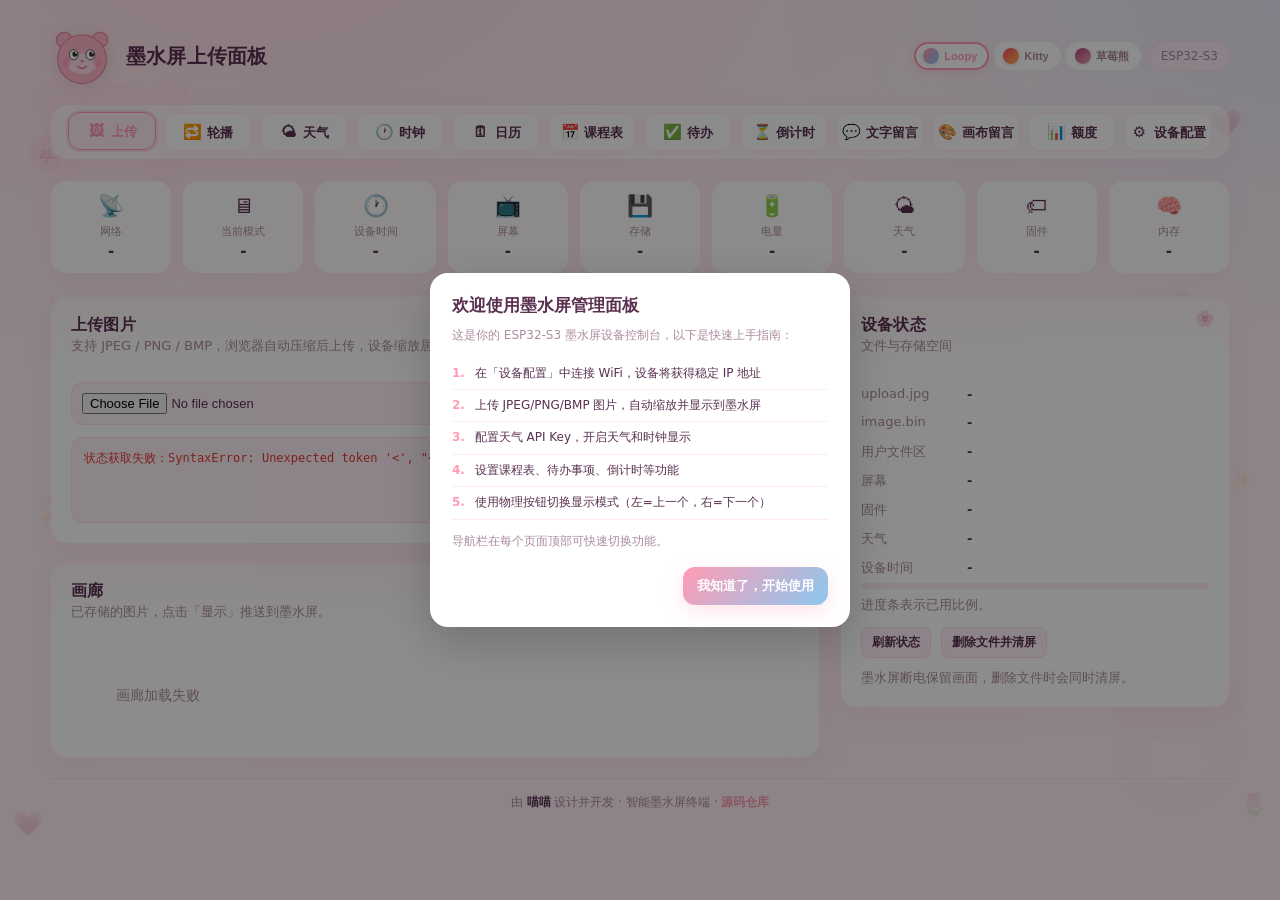
==== web/index.html @ 8f6291b3 "feat: add E6 dither mode switch" ====
<!doctype html>
<html>
<head>
<meta charset="utf-8">
<meta name="viewport" content="width=device-width, initial-scale=1">
<title>墨水屏上传</title>
<script>(function(){document.documentElement.setAttribute('data-theme',localStorage.getItem('epd_theme')||'loopy')})()</script>
<style>
/* ── Theme: Loopy (粉蓝梦幻) ── */
[data-theme="loopy"]{
  --bg:#FFF0F5;--g1:rgba(255,182,203,.32);--g2:rgba(173,216,250,.28);
  --cd:#fff;--cb:rgba(255,155,179,.22);--ch:rgba(255,155,179,.10);--cs:0 6px 28px rgba(255,155,179,.13);
  --sf:rgba(255,236,245,.75);--sb:rgba(255,155,179,.20);
  --tx:#5A3050;--t2:rgba(120,70,100,.62);
  --ac:#FF9BB3;--a2:#8CC8F0;--ag:rgba(255,155,179,.28);
  --bt:#fff;--ok:#2E9E52;--er:#E53935;--wn:#E68A00;
  --hv:rgba(255,155,179,.10);--tg:rgba(255,155,179,.22);
  --deco:"🌸"
}
/* ── Theme: Hello Kitty (经典红粉) ── */
[data-theme="kitty"]{
  --bg:#FFF8F8;--g1:rgba(255,77,109,.18);--g2:rgba(255,215,0,.14);
  --cd:#fff;--cb:rgba(255,77,109,.17);--ch:rgba(255,77,109,.07);--cs:0 6px 28px rgba(255,77,109,.10);
  --sf:rgba(255,245,247,.8);--sb:rgba(255,77,109,.14);
  --tx:#4A1525;--t2:rgba(130,50,70,.58);
  --ac:#FF4D6D;--a2:#FFB347;--ag:rgba(255,77,109,.24);
  --bt:#fff;--ok:#2E9E52;--er:#D32F2F;--wn:#E68A00;
  --hv:rgba(255,77,109,.07);--tg:rgba(255,77,109,.15);
  --deco:"🎀"
}
/* ── Theme: 草莓熊 (浆果玫瑰) ── */
[data-theme="lotso"]{
  --bg:#FBF0F3;--g1:rgba(183,70,120,.20);--g2:rgba(232,160,184,.18);
  --cd:#fff;--cb:rgba(183,70,120,.17);--ch:rgba(183,70,120,.07);--cs:0 6px 28px rgba(183,70,120,.10);
  --sf:rgba(251,238,244,.8);--sb:rgba(183,70,120,.14);
  --tx:#4A1428;--t2:rgba(120,40,70,.58);
  --ac:#B74678;--a2:#E8A0B8;--ag:rgba(183,70,120,.24);
  --bt:#fff;--ok:#2E9E52;--er:#C62828;--wn:#E68A00;
  --hv:rgba(183,70,120,.07);--tg:rgba(183,70,120,.15);
  --deco:"🍓"
}
/* ── Base ── */
*{box-sizing:border-box;transition:background-color .35s,border-color .35s,color .3s,box-shadow .35s}
body{margin:0;font-family:'Segoe UI',system-ui,-apple-system,Roboto,Arial,sans-serif;
  background:radial-gradient(1200px 800px at 20% -10%,var(--g1),transparent 60%),
  radial-gradient(900px 600px at 100% 0%,var(--g2),transparent 55%),var(--bg);
  color:var(--tx);min-height:100vh}
.wrap{max-width:1380px;margin:0 auto;padding:24px 18px}
.hdr{display:flex;gap:12px;align-items:center;justify-content:space-between;margin-bottom:16px;flex-wrap:wrap}
.title{font-weight:800;letter-spacing:.2px;font-size:20px}
.pill{font-size:12px;color:var(--t2);padding:7px 11px;border:1px solid var(--cb);border-radius:999px;background:var(--sf);white-space:nowrap}
.grid{display:grid;grid-template-columns:minmax(0,1fr) minmax(320px,390px);gap:20px;align-items:start}
/* ── Cards ── */
.card{position:relative;background:var(--cd);border:1px solid var(--cb);border-radius:18px;overflow:hidden;box-shadow:var(--cs)}
.card .hd{position:relative;padding:18px 20px 8px;background:linear-gradient(180deg,var(--ch),transparent)}
.card .hd::after{content:var(--deco);position:absolute;top:12px;right:14px;font-size:16px;opacity:.55;pointer-events:none}
.card .bd{padding:18px 20px 20px}
.sub{color:var(--t2);font-size:13px;line-height:1.5}
.row{display:flex;gap:10px;align-items:center;flex-wrap:wrap}
input[type=file]{padding:10px;background:var(--sf);border:1px solid var(--sb);color:var(--tx);border-radius:12px;max-width:220px;font-size:13px}
/* ── Buttons ── */
.btn{cursor:pointer;border:0;border-radius:12px;padding:10px 14px;font-weight:700;font-size:13px;color:var(--bt);
  background:linear-gradient(135deg,var(--ac),var(--a2));box-shadow:0 6px 20px var(--ag);transition:filter .2s,transform .15s}
.btn:hover{filter:brightness(1.06);transform:translateY(-1px)}
.btn.ghost{background:var(--sf);color:var(--tx);border:1px solid var(--cb);box-shadow:none}
.btn.ghost:hover{background:var(--hv);border-color:var(--ac)}
.btn.sm{padding:6px 10px;font-size:12px;border-radius:8px}
.btn:disabled{opacity:.55;cursor:not-allowed;transform:none;filter:none}
/* ── Data ── */
.kv{display:grid;grid-template-columns:130px 1fr;gap:8px 12px;font-size:13px}
.k{color:var(--t2)}.v{font-weight:700}
.log{margin-top:12px;font-family:ui-monospace,SFMono-Regular,Consolas,monospace;font-size:12px;
  background:var(--sf);border:1px solid var(--sb);border-radius:12px;padding:12px;min-height:86px;white-space:pre-wrap}
.ok{color:var(--ok)}.bad{color:var(--er)}
.bar-wrap{height:6px;background:var(--sb);border-radius:3px;margin-top:6px;overflow:hidden}
.bar-fill{height:100%;border-radius:3px;transition:width .4s}
/* ── Gallery ── */
.gallery{display:grid;grid-template-columns:repeat(auto-fill,minmax(150px,1fr));gap:12px;margin-top:8px}
.gcard{background:var(--sf);border:1px solid var(--sb);border-radius:14px;overflow:hidden;transition:transform .15s,border-color .2s}
.gcard:hover{border-color:var(--ac);transform:translateY(-2px)}
.gthumb{position:relative;aspect-ratio:4/3;background:rgba(0,0,0,.04);overflow:hidden}
.gcard img{width:100%;aspect-ratio:4/3;object-fit:cover;display:block;background:rgba(0,0,0,.04)}
.gthumb img{height:100%;aspect-ratio:auto}
.gthumb .ph{position:absolute;inset:0;display:flex;align-items:center;justify-content:center;text-align:center;padding:10px;color:var(--t2);font-size:12px;line-height:1.45;background:rgba(255,255,255,.36)}
.gthumb.loaded .ph{display:none}
.gthumb.fail .ph{color:var(--er);background:rgba(229,57,53,.06)}
.gcard .ginfo{padding:8px 10px 4px;display:flex;justify-content:space-between;align-items:center}
.gcard .gname{font-size:11px;color:var(--t2);overflow:hidden;text-overflow:ellipsis;white-space:nowrap;max-width:80px}
.gcard .gsz{font-size:11px;font-weight:700;color:var(--tx)}
.gcard .gactions{padding:4px 10px 10px;display:flex;gap:6px}
.empty{text-align:center;padding:32px;color:var(--t2);font-size:14px}
.fullcard{margin-top:0}
.stack-col{display:flex;flex-direction:column;gap:18px;min-width:0}
.status-card{position:sticky;top:18px}
.upload-card{overflow:visible}
/* ── Nav Bar ── */
.nav{display:flex;gap:8px;margin-bottom:18px;flex-wrap:wrap}
.nav a{display:flex;align-items:center;gap:6px;padding:8px 14px;border-radius:12px;font-size:13px;font-weight:700;
  color:var(--tx);background:var(--cd);border:1px solid var(--cb);text-decoration:none;transition:all .2s;white-space:nowrap}
.nav a:hover{border-color:var(--ac);background:var(--hv);transform:translateY(-1px)}
.nav a.active{border-color:var(--ac);color:var(--ac);background:var(--hv);box-shadow:0 2px 8px var(--ag)}
.nav .ni{font-size:15px}
/* ── Dashboard ── */
.dash{display:grid;grid-template-columns:repeat(9,minmax(0,1fr));gap:10px;margin-bottom:22px}
.dash-item{background:rgba(255,255,255,.86);border:1px solid var(--cb);border-radius:16px;padding:13px 8px;text-align:center;min-height:90px;display:flex;flex-direction:column;align-items:center;justify-content:center;box-shadow:0 5px 18px rgba(255,155,179,.07)}
.dash-icon{font-size:21px;margin-bottom:6px}
.dash-label{font-size:11px;color:var(--t2)}
.dash-value{font-size:15px;font-weight:800;margin-top:3px;max-width:100%;overflow:hidden;text-overflow:ellipsis;white-space:nowrap}
.upload-bar{display:grid;grid-template-columns:minmax(0,1fr) auto;gap:10px;align-items:center}
.upload-card input[type=file]{width:100%;max-width:none;min-width:0}
.preview-wrap{--preview-pane-max:420px;display:grid;grid-template-columns:minmax(240px,var(--preview-pane-max)) minmax(320px,1fr);gap:18px;margin-top:16px;align-items:start}
.preview-pane{display:grid;gap:10px;min-width:0;width:100%;max-width:var(--preview-pane-max);position:sticky;top:18px;z-index:2}
.preview-stage{width:100%;aspect-ratio:var(--preview-aspect,128/296);background:linear-gradient(180deg,#fff,var(--sf));border:1px solid var(--sb);border-radius:14px;padding:14px;display:flex;justify-content:center;align-items:center;overflow:hidden}
.preview-stage canvas{display:block;width:100%;height:100%;background:#fff;border:1px solid rgba(0,0,0,.16);box-shadow:0 8px 22px rgba(0,0,0,.08);image-rendering:pixelated}
.preview-controls{display:grid;grid-template-columns:1fr;gap:12px;align-content:start;min-width:0}
.tool-section{display:grid;gap:10px;padding:12px;border:1px solid var(--sb);border-radius:14px;background:rgba(255,255,255,.42);min-width:0;overflow:hidden}
.tool-section.wide{grid-column:1/-1}
.tool-title{font-size:12px;color:var(--t2);font-weight:900;letter-spacing:.08em}
.ctrl-grid{display:grid;grid-template-columns:repeat(auto-fit,minmax(180px,1fr));gap:10px 12px;min-width:0}
.ctrl-line{display:grid;gap:6px;align-items:center;min-width:0}
.ctrl-line.inline{display:flex;gap:8px;align-items:center;flex-wrap:wrap}
.ctrl-line.wide{grid-column:1/-1}
.ctrl-line.color-unsupported{display:none}
.ctrl-line label{display:flex;gap:8px;align-items:center;justify-content:space-between;min-width:0;font-size:12px;color:var(--t2);font-weight:800}
.ctrl-line label span{color:var(--tx);font-weight:900;white-space:nowrap}
.preview-controls select,.preview-controls input[type=range]{display:block;width:100%;max-width:100%;min-width:0}
.preview-controls select{padding:8px 10px;background:var(--sf);border:1px solid var(--sb);color:var(--tx);border-radius:10px;font-size:12px;font-weight:700}
.preview-controls input[type=range]{accent-color:var(--ac)}
.seg{display:inline-flex;gap:4px;padding:3px;border:1px solid var(--sb);border-radius:10px;background:var(--sf)}
.seg button{border:0;background:transparent;color:var(--tx);border-radius:7px;padding:6px 8px;font-size:12px;font-weight:800;cursor:pointer}
.seg button.on{background:var(--cd);color:var(--ac);box-shadow:0 1px 6px var(--ag)}
.check{display:inline-flex;gap:5px;align-items:center;font-size:12px;color:var(--tx);font-weight:700}
.preview-meta{font-size:12px;color:var(--t2);line-height:1.55;background:var(--sf);border:1px solid var(--sb);border-radius:12px;padding:10px}
.status-card .bd{padding-top:22px}
.status-card .kv{grid-template-columns:92px 1fr;gap:10px 14px;align-items:start}
.status-card .v{line-height:1.45;word-break:break-word}
/* ── Onboarding ── */
.onboard-overlay{position:fixed;inset:0;background:rgba(0,0,0,.45);z-index:100;display:flex;align-items:center;justify-content:center}
.onboard-card{background:var(--cd);border-radius:18px;padding:22px 22px;max-width:420px;width:90%;box-shadow:0 16px 48px rgba(0,0,0,.2)}
.onboard-card h2{margin:0 0 10px;font-size:17px;line-height:1.25}
.onboard-card p{font-size:12px;line-height:1.6;color:var(--t2);margin:0 0 7px}
.onboard-card .steps{list-style:none;padding:0;margin:12px 0}
.onboard-card .steps li{padding:7px 0;font-size:12px;line-height:1.45;border-bottom:1px solid var(--sb)}
.onboard-card .steps li span{font-weight:700;color:var(--ac);margin-right:6px}
/* ── Theme Switcher ── */
.tsw{display:flex;gap:5px;align-items:center}
.tsw button{cursor:pointer;border:2px solid transparent;border-radius:999px;padding:4px 10px 4px 7px;
  font-size:11px;font-weight:600;color:var(--t2);background:var(--cd);display:flex;align-items:center;gap:5px;transition:all .2s;white-space:nowrap;line-height:1}
.tsw button:hover{border-color:var(--sb);transform:translateY(-1px)}
.tsw button.on{border-color:var(--ac);color:var(--ac);box-shadow:0 2px 10px var(--ag);font-weight:800}
.tsw button:focus{outline:none}
.tsw button:focus-visible{outline:2px solid var(--ac);outline-offset:2px}
.td{width:16px;height:16px;border-radius:50%;display:block;flex-shrink:0;box-shadow:0 1px 4px rgba(0,0,0,.1)}
@media(max-width:1180px){.wrap{max-width:940px}.dash{grid-template-columns:repeat(3,minmax(130px,1fr))}}
@media(max-width:860px){.grid{grid-template-columns:1fr}.hdr{gap:10px}.status-card{position:relative;top:auto}}
@media(max-width:1040px){.preview-wrap{grid-template-columns:1fr}.preview-pane{position:relative;top:auto;max-width:min(100%,var(--preview-pane-max))}}
@media(max-width:640px){.upload-bar{grid-template-columns:1fr}.preview-controls{grid-template-columns:1fr}.ctrl-grid{grid-template-columns:1fr}.seg{width:100%}.seg button{flex:1;padding-left:6px;padding-right:6px}}
@media(max-width:640px){.dash{grid-template-columns:repeat(2,minmax(120px,1fr))}.wrap{padding:16px 12px}}
@media(max-width:480px){.tsw button{padding:4px 7px 4px 5px;font-size:10px}.td{width:13px;height:13px}}
/* ── Mascot ── */
.mascot{flex-shrink:0}
.mascot svg{display:none;width:64px;height:64px;filter:drop-shadow(0 3px 8px rgba(0,0,0,.08));animation:m-bob 3s ease-in-out infinite}
[data-theme="loopy"] .m-loopy,[data-theme="kitty"] .m-kitty,[data-theme="lotso"] .m-lotso{display:block}
@keyframes m-bob{0%,100%{transform:translateY(0)}50%{transform:translateY(-5px)}}
@media(max-width:480px){.mascot svg{width:48px;height:48px}}
/* ── Side Decorations ── */
.side-deco{position:fixed;inset:0;pointer-events:none;z-index:0;overflow:hidden}
.wrap{position:relative;z-index:1}
.sd-g{display:none;width:100%;height:100%}
[data-theme="loopy"] .sd-g.sl{display:block}
[data-theme="kitty"] .sd-g.sk{display:block}
[data-theme="lotso"] .sd-g.so{display:block}
.wm{position:absolute}
.sd{position:absolute;animation:sdd 8s ease-in-out infinite}
.sd:nth-child(even){animation-direction:alternate-reverse;animation-duration:11s}
@keyframes sdd{0%,100%{transform:translateY(0) rotate(-4deg)}50%{transform:translateY(-12px) rotate(4deg)}}
@media(max-width:1000px){.side-deco{display:none}}
.epd-credit{margin-top:20px;padding-top:14px;border-top:1px solid var(--cb);font-size:12px;color:var(--t2);text-align:center;line-height:1.6}
.epd-credit strong{color:var(--tx);font-weight:700}
.epd-credit a{color:var(--ac);font-weight:600;text-decoration:none}
.epd-credit a:hover{text-decoration:underline}
/* Unified page navigation */
.nav{width:min(1180px,calc(100vw - 32px));display:flex;align-items:center;gap:8px;margin:0 0 18px 50%;padding:8px;overflow-x:auto;flex-wrap:nowrap;border-radius:18px;background:rgba(255,255,255,.60);border:1px solid var(--cb);box-shadow:0 8px 22px rgba(255,155,179,.10);scrollbar-width:none;-webkit-overflow-scrolling:touch;transform:translateX(-50%)}
.nav::-webkit-scrollbar{display:none}
.nav a{flex:0 0 auto;min-height:38px;display:inline-flex;align-items:center;justify-content:center;gap:7px;padding:0 13px;border-radius:12px;font-size:13px;font-weight:800;line-height:1;color:var(--tx);background:rgba(255,255,255,.78);border:1px solid var(--cb);text-decoration:none;white-space:nowrap;box-shadow:0 4px 12px rgba(255,155,179,.08)}
.nav .ni{width:18px;min-width:18px;height:18px;display:inline-flex;align-items:center;justify-content:center;font-size:15px;line-height:1}
.nav a:hover,.nav a.active{color:var(--ac);border-color:var(--ac);background:var(--hv);transform:translateY(-1px);box-shadow:0 0 0 2px var(--ag)}
@media(max-width:640px){.nav{width:calc(100vw - 24px);padding:7px;gap:7px;border-radius:16px}.nav a{min-height:36px;padding:0 11px;font-size:12px}}
</style>
<style id="unified-shell-v2">
/* Unified app shell v2: keep page size, nav, cards and form rhythm consistent. */
body{overflow-y:scroll}
body .wrap{width:min(1180px,calc(100vw - 32px));max-width:1180px!important;margin:0 auto!important;padding:24px 0 36px!important}
body.page-upload .wrap{width:min(1180px,calc(100vw - 32px));max-width:1180px!important}
body.page-config .wrap,body.page-board .wrap{width:min(1380px,calc(100vw - 36px));max-width:1380px!important}
body.page-config .page{width:min(1180px,calc(100vw - 32px))!important;max-width:1180px!important;margin:24px auto 36px!important}
body.page-board{overflow:hidden}
body .hdr{width:100%;min-height:46px;margin:0 0 16px!important;align-items:center}
body .hdr .title{line-height:1.25}
body .nav{width:min(1180px,100%)!important;max-width:100%!important;margin:0 auto 20px!important;transform:none!important;justify-content:center!important}
body .nav a{flex:0 0 88px!important;width:88px!important;min-width:88px!important;max-width:88px!important;padding:0 6px!important;gap:5px!important;overflow:hidden!important}
body .card{border-radius:16px!important}
body.page-panel .card,body.page-task .card{width:100%;margin-left:auto!important;margin-right:auto!important}
body.page-panel .wrap>.row,body.page-panel .wrap>.log,body.page-task .wrap>.row,body.page-task .wrap>.log{width:100%;margin-left:auto!important;margin-right:auto!important}
body.page-panel .card .hd,body.page-task .card .hd{padding:20px 22px 12px!important}
body.page-panel .card .bd,body.page-task .card .bd{padding:18px 22px 22px!important}
body.page-panel .card .bd{display:grid;grid-template-columns:repeat(2,minmax(0,1fr));gap:14px 18px;align-items:start}
body.page-panel .card .bd>.kv,body.page-panel .card .bd>.row,body.page-panel .card .bd>.log{grid-column:1/-1}
body.page-panel .card .bd>.form-row{margin-bottom:0!important}
body.page-panel select,body.page-panel input[type=text],body.page-panel input[type=password],body.page-panel input[type=number],body.page-panel textarea{max-width:none!important}
body.page-panel #cityResults{max-width:none!important}
body.page-task .wrap>.row{margin-top:16px}
body.page-upload .card,body.page-config .card{width:100%}
body.page-gallery .card,body.page-timetable .card{width:100%;margin-left:auto!important;margin-right:auto!important}
body.page-gallery .wrap>.row,body.page-gallery .wrap>.log,body.page-timetable .wrap>.row,body.page-timetable .wrap>.log{width:100%;margin-left:auto!important;margin-right:auto!important}
body .epd-credit{width:100%;max-width:100%!important;margin-left:auto!important;margin-right:auto!important}
@media(max-width:760px){body .wrap,body.page-upload .wrap{width:calc(100vw - 24px);padding:16px 0 28px!important}body.page-config .page{width:calc(100vw - 24px)!important;margin-top:16px!important}body.page-panel .card .bd{grid-template-columns:1fr}body .nav{margin-bottom:16px!important;justify-content:flex-start!important}}
</style>
</head>
<body class="page-shell page-upload page-wide">
<div class="side-deco">
  <div class="sd-g sl">
    <svg class="wm" style="left:1%;top:5%;width:200px;height:200px;opacity:.055" viewBox="0 0 100 100"><circle cx="22" cy="28" r="11" fill="#FFB5C8"/><circle cx="78" cy="28" r="11" fill="#FFB5C8"/><circle cx="50" cy="55" r="36" fill="#FFB5C8"/><ellipse cx="50" cy="62" rx="20" ry="14" fill="#FFD6E0"/><circle cx="28" cy="58" r="6" fill="#FF8FA8" opacity=".5"/><circle cx="72" cy="58" r="6" fill="#FF8FA8" opacity=".5"/></svg>
    <svg class="wm" style="right:1%;bottom:8%;width:180px;height:180px;opacity:.045;transform:scaleX(-1)" viewBox="0 0 100 100"><circle cx="22" cy="28" r="11" fill="#FFB5C8"/><circle cx="78" cy="28" r="11" fill="#FFB5C8"/><circle cx="50" cy="55" r="36" fill="#FFB5C8"/><ellipse cx="50" cy="62" rx="20" ry="14" fill="#FFD6E0"/><circle cx="28" cy="58" r="6" fill="#FF8FA8" opacity=".5"/><circle cx="72" cy="58" r="6" fill="#FF8FA8" opacity=".5"/></svg>
    <span class="sd" style="left:2%;top:15%;font-size:32px;opacity:.2">🌸</span>
    <span class="sd" style="left:7%;top:35%;font-size:22px;opacity:.14;animation-delay:-2s">💗</span>
    <span class="sd" style="left:3%;top:55%;font-size:28px;opacity:.18;animation-delay:-4s">✨</span>
    <span class="sd" style="left:6%;top:75%;font-size:20px;opacity:.14;animation-delay:-6s">🌷</span>
    <span class="sd" style="left:1%;top:90%;font-size:24px;opacity:.16;animation-delay:-1s">💗</span>
    <span class="sd" style="right:3%;top:12%;font-size:26px;opacity:.18;animation-delay:-.5s">💗</span>
    <span class="sd" style="right:6%;top:32%;font-size:32px;opacity:.2;animation-delay:-2.5s">🌸</span>
    <span class="sd" style="right:2%;top:52%;font-size:20px;opacity:.14;animation-delay:-4.5s">✨</span>
    <span class="sd" style="right:5%;top:72%;font-size:28px;opacity:.18;animation-delay:-6.5s">🌸</span>
    <span class="sd" style="right:1%;top:88%;font-size:22px;opacity:.14;animation-delay:-1.5s">🌷</span>
  </div>
  <div class="sd-g sk">
    <svg class="wm" style="left:1%;top:5%;width:200px;height:200px;opacity:.055" viewBox="0 0 100 100"><path d="M28,38 L18,6 L44,30Z" fill="#FFD0D8"/><path d="M72,38 L82,6 L56,30Z" fill="#FFD0D8"/><ellipse cx="50" cy="55" rx="36" ry="33" fill="#FFD0D8"/><circle cx="18" cy="16" r="9" fill="#FF4D6D" opacity=".6"/><circle cx="12" cy="11" r="6.5" fill="#FF6B88" opacity=".6"/><circle cx="24" cy="11" r="6.5" fill="#FF6B88" opacity=".6"/></svg>
    <svg class="wm" style="right:1%;bottom:8%;width:180px;height:180px;opacity:.045;transform:scaleX(-1)" viewBox="0 0 100 100"><path d="M28,38 L18,6 L44,30Z" fill="#FFD0D8"/><path d="M72,38 L82,6 L56,30Z" fill="#FFD0D8"/><ellipse cx="50" cy="55" rx="36" ry="33" fill="#FFD0D8"/><circle cx="18" cy="16" r="9" fill="#FF4D6D" opacity=".6"/><circle cx="12" cy="11" r="6.5" fill="#FF6B88" opacity=".6"/><circle cx="24" cy="11" r="6.5" fill="#FF6B88" opacity=".6"/></svg>
    <span class="sd" style="left:2%;top:15%;font-size:32px;opacity:.2">🎀</span>
    <span class="sd" style="left:7%;top:35%;font-size:22px;opacity:.14;animation-delay:-2s">❤️</span>
    <span class="sd" style="left:3%;top:55%;font-size:28px;opacity:.18;animation-delay:-4s">⭐</span>
    <span class="sd" style="left:6%;top:75%;font-size:20px;opacity:.14;animation-delay:-6s">🎀</span>
    <span class="sd" style="left:1%;top:90%;font-size:24px;opacity:.16;animation-delay:-1s">💛</span>
    <span class="sd" style="right:3%;top:12%;font-size:26px;opacity:.18;animation-delay:-.5s">🎀</span>
    <span class="sd" style="right:6%;top:32%;font-size:32px;opacity:.2;animation-delay:-2.5s">❤️</span>
    <span class="sd" style="right:2%;top:52%;font-size:20px;opacity:.14;animation-delay:-4.5s">⭐</span>
    <span class="sd" style="right:5%;top:72%;font-size:28px;opacity:.18;animation-delay:-6.5s">🎀</span>
    <span class="sd" style="right:1%;top:88%;font-size:22px;opacity:.14;animation-delay:-1.5s">💛</span>
  </div>
  <div class="sd-g so">
    <svg class="wm" style="left:1%;top:5%;width:200px;height:200px;opacity:.055" viewBox="0 0 100 100"><circle cx="22" cy="24" r="13" fill="#D06888"/><circle cx="22" cy="24" r="7" fill="#E8A8C0"/><circle cx="78" cy="24" r="13" fill="#D06888"/><circle cx="78" cy="24" r="7" fill="#E8A8C0"/><circle cx="50" cy="55" r="36" fill="#D06888"/><ellipse cx="50" cy="63" rx="18" ry="12" fill="#F0C8D8"/></svg>
    <svg class="wm" style="right:1%;bottom:8%;width:180px;height:180px;opacity:.045;transform:scaleX(-1)" viewBox="0 0 100 100"><circle cx="22" cy="24" r="13" fill="#D06888"/><circle cx="22" cy="24" r="7" fill="#E8A8C0"/><circle cx="78" cy="24" r="13" fill="#D06888"/><circle cx="78" cy="24" r="7" fill="#E8A8C0"/><circle cx="50" cy="55" r="36" fill="#D06888"/><ellipse cx="50" cy="63" rx="18" ry="12" fill="#F0C8D8"/></svg>
    <span class="sd" style="left:2%;top:15%;font-size:32px;opacity:.2">🍓</span>
    <span class="sd" style="left:7%;top:35%;font-size:22px;opacity:.14;animation-delay:-2s">💗</span>
    <span class="sd" style="left:3%;top:55%;font-size:28px;opacity:.18;animation-delay:-4s">🍓</span>
    <span class="sd" style="left:6%;top:75%;font-size:20px;opacity:.14;animation-delay:-6s">🌺</span>
    <span class="sd" style="left:1%;top:90%;font-size:24px;opacity:.16;animation-delay:-1s">💗</span>
    <span class="sd" style="right:3%;top:12%;font-size:26px;opacity:.18;animation-delay:-.5s">🍓</span>
    <span class="sd" style="right:6%;top:32%;font-size:32px;opacity:.2;animation-delay:-2.5s">💗</span>
    <span class="sd" style="right:2%;top:52%;font-size:20px;opacity:.14;animation-delay:-4.5s">🍓</span>
    <span class="sd" style="right:5%;top:72%;font-size:28px;opacity:.18;animation-delay:-6.5s">🌺</span>
    <span class="sd" style="right:1%;top:88%;font-size:22px;opacity:.14;animation-delay:-1.5s">🍓</span>
  </div>
</div>
<div class="wrap">
  <div class="hdr">
    <div style="display:flex;align-items:center;gap:12px">
      <div class="mascot">
        <svg class="m-loopy" viewBox="0 0 100 100"><circle cx="22" cy="25" r="12" fill="#FFB5C8" stroke="#E88AA6" stroke-width="2"/><circle cx="78" cy="25" r="12" fill="#FFB5C8" stroke="#E88AA6" stroke-width="2"/><circle cx="50" cy="55" r="38" fill="#FFB5C8" stroke="#E88AA6" stroke-width="2"/><ellipse cx="50" cy="62" rx="22" ry="16" fill="#FFDCE6"/><ellipse cx="37" cy="48" rx="7" ry="8" fill="#fff" stroke="#555" stroke-width="1.5"/><ellipse cx="63" cy="48" rx="7" ry="8" fill="#fff" stroke="#555" stroke-width="1.5"/><circle cx="39" cy="47" r="4" fill="#333"/><circle cx="65" cy="47" r="4" fill="#333"/><circle cx="40.5" cy="45" r="1.5" fill="#fff"/><circle cx="66.5" cy="45" r="1.5" fill="#fff"/><circle cx="26" cy="60" r="7" fill="#FF8FA8" opacity=".45"/><circle cx="74" cy="60" r="7" fill="#FF8FA8" opacity=".45"/><ellipse cx="50" cy="58" rx="3" ry="2" fill="#E88AA6"/><path d="M43,66 Q50,73 57,66" fill="none" stroke="#D07090" stroke-width="2" stroke-linecap="round"/></svg>
        <svg class="m-kitty" viewBox="0 0 100 100"><path d="M25,35 L15,5 L45,28Z" fill="#fff" stroke="#555" stroke-width="2" stroke-linejoin="round"/><path d="M75,35 L85,5 L55,28Z" fill="#fff" stroke="#555" stroke-width="2" stroke-linejoin="round"/><ellipse cx="50" cy="55" rx="38" ry="35" fill="#fff" stroke="#555" stroke-width="2"/><circle cx="18" cy="15" r="9" fill="#FF4D6D"/><circle cx="10" cy="10" r="7" fill="#FF6B88"/><circle cx="26" cy="10" r="7" fill="#FF6B88"/><circle cx="18" cy="12" r="2.5" fill="#FFD700"/><ellipse cx="38" cy="52" rx="3" ry="3.5" fill="#333"/><ellipse cx="62" cy="52" rx="3" ry="3.5" fill="#333"/><ellipse cx="50" cy="60" rx="3" ry="2" fill="#FFD700"/><line x1="5" y1="52" x2="28" y2="56" stroke="#555" stroke-width="1.2"/><line x1="5" y1="59" x2="28" y2="60" stroke="#555" stroke-width="1.2"/><line x1="5" y1="66" x2="28" y2="64" stroke="#555" stroke-width="1.2"/><line x1="95" y1="52" x2="72" y2="56" stroke="#555" stroke-width="1.2"/><line x1="95" y1="59" x2="72" y2="60" stroke="#555" stroke-width="1.2"/><line x1="95" y1="66" x2="72" y2="64" stroke="#555" stroke-width="1.2"/></svg>
        <svg class="m-lotso" viewBox="0 0 100 100"><circle cx="20" cy="22" r="14" fill="#D06888" stroke="#B74678" stroke-width="2"/><circle cx="20" cy="22" r="8" fill="#E8A8C0"/><circle cx="80" cy="22" r="14" fill="#D06888" stroke="#B74678" stroke-width="2"/><circle cx="80" cy="22" r="8" fill="#E8A8C0"/><circle cx="50" cy="55" r="38" fill="#D06888" stroke="#B74678" stroke-width="2"/><ellipse cx="50" cy="64" rx="20" ry="14" fill="#F0C8D8"/><ellipse cx="36" cy="48" rx="6" ry="7" fill="#fff" stroke="#555" stroke-width="1.5"/><ellipse cx="64" cy="48" rx="6" ry="7" fill="#fff" stroke="#555" stroke-width="1.5"/><circle cx="37.5" cy="47" r="3.5" fill="#333"/><circle cx="65.5" cy="47" r="3.5" fill="#333"/><circle cx="39" cy="45" r="1.2" fill="#fff"/><circle cx="67" cy="45" r="1.2" fill="#fff"/><path d="M29,40 Q34,36 42,39" fill="none" stroke="#8A3050" stroke-width="2" stroke-linecap="round"/><path d="M58,39 Q66,36 71,40" fill="none" stroke="#8A3050" stroke-width="2" stroke-linecap="round"/><ellipse cx="50" cy="60" rx="5" ry="3.5" fill="#9B3F6B"/><path d="M40,69 Q50,77 60,69" fill="none" stroke="#8A3050" stroke-width="2" stroke-linecap="round"/></svg>
      </div>
      <div class="title">墨水屏上传面板</div>
    </div>
    <div style="display:flex;gap:8px;align-items:center;flex-wrap:wrap">
      <div class="tsw" id="themeSw">
        <button type="button" data-t="loopy" aria-pressed="false" onclick="setTheme('loopy')"><span class="td" style="background:linear-gradient(135deg,#FF9BB3,#8CC8F0)"></span>Loopy</button>
        <button type="button" data-t="kitty" aria-pressed="false" onclick="setTheme('kitty')"><span class="td" style="background:linear-gradient(135deg,#FF4D6D,#FFB347)"></span>Kitty</button>
        <button type="button" data-t="lotso" aria-pressed="false" onclick="setTheme('lotso')"><span class="td" style="background:linear-gradient(135deg,#B74678,#E8A0B8)"></span>草莓熊</button>
      </div>
      <div class="pill" id="netPill">ESP32-S3</div>
    </div>
  </div>

  <!-- Navigation -->
  <div class="nav">
    <a href="/" class="active"><span class="ni">🖼</span> 上传</a>
    <a href="/gallery"><span class="ni">🔁</span> 轮播</a>
    <a href="/weather"><span class="ni">🌤</span> 天气</a>
    <a href="/clock"><span class="ni">🕐</span> 时钟</a>
    <a href="/calendar"><span class="ni">🗓</span> 日历</a>
    <a href="/timetable"><span class="ni">📅</span> 课程表</a>
    <a href="/todo"><span class="ni">✅</span> 待办</a>
    <a href="/countdown"><span class="ni">⏳</span> 倒计时</a>
    <a href="/message"><span class="ni">💬</span> 文字留言</a>
    <a href="/board"><span class="ni">🎨</span> 画布留言</a>
    <a href="/codex"><span class="ni">📊</span> 额度</a>
    <a href="/config"><span class="ni">⚙</span> 设备配置</a>
  </div>

  <!-- Dashboard -->
  <div class="dash" id="dash">
    <div class="dash-item"><div class="dash-icon">📡</div><div class="dash-label">网络</div><div class="dash-value" id="d_net">-</div></div>
    <div class="dash-item"><div class="dash-icon">🖥</div><div class="dash-label">当前模式</div><div class="dash-value" id="d_mode">-</div></div>
    <div class="dash-item"><div class="dash-icon">🕐</div><div class="dash-label">设备时间</div><div class="dash-value" id="d_time">-</div></div>
    <div class="dash-item"><div class="dash-icon">📺</div><div class="dash-label">屏幕</div><div class="dash-value" id="d_panel">-</div></div>
    <div class="dash-item"><div class="dash-icon">💾</div><div class="dash-label">存储</div><div class="dash-value" id="d_storage">-</div></div>
    <div class="dash-item"><div class="dash-icon">🔋</div><div class="dash-label">电量</div><div class="dash-value" id="d_power">-</div></div>
    <div class="dash-item"><div class="dash-icon">🌤</div><div class="dash-label">天气</div><div class="dash-value" id="d_weather">-</div></div>
    <div class="dash-item"><div class="dash-icon">🏷</div><div class="dash-label">固件</div><div class="dash-value" id="d_fw">-</div></div>
    <div class="dash-item"><div class="dash-icon">🧠</div><div class="dash-label">内存</div><div class="dash-value" id="d_heap">-</div></div>
  </div>

  <div class="grid">
    <div class="stack-col">
    <!-- Upload -->
    <div class="card upload-card">
      <div class="hd">
        <div class="title" style="font-size:16px">上传图片</div>
        <div class="sub">支持 JPEG / PNG / BMP，浏览器自动压缩后上传，设备缩放居中、抖动处理后刷新墨水屏。</div>
      </div>
      <div class="bd">
        <div class="upload-bar">
          <input type="file" id="f" accept="image/jpeg,image/png,image/bmp">
          <button class="btn" id="up" onclick="upload()">上传并显示</button>
        </div>
        <div class="preview-wrap" id="previewWrap" style="display:none">
          <div class="preview-pane">
            <div class="preview-stage">
              <canvas id="epdPreview" width="128" height="296"></canvas>
            </div>
            <div class="preview-meta" id="previewMeta">选择图片后显示预览。</div>
          </div>
          <div class="preview-controls">
            <div class="tool-section wide">
              <div class="tool-title">基础</div>
              <div class="ctrl-grid">
                <div class="ctrl-line inline wide">
                  <label>预设</label>
                  <span class="seg" id="presetSeg">
                    <button type="button" data-preset="photo" class="on">照片</button>
                    <button type="button" data-preset="anime">动漫</button>
                    <button type="button" data-preset="text">纯黑白</button>
                    <button type="button" data-preset="soft">柔和</button>
                  </span>
                </div>
                <div class="ctrl-line">
                  <label>适配</label>
                  <select id="fitMode">
                    <option value="contain">完整显示</option>
                    <option value="cover" selected>铺满裁剪</option>
                    <option value="stretch">拉伸铺满</option>
                  </select>
                </div>
                <div class="ctrl-line inline">
                  <label class="check"><input type="checkbox" id="invertImg"> 反色</label>
                </div>
              </div>
            </div>

            <div class="tool-section wide">
              <div class="tool-title">画面</div>
              <div class="ctrl-grid">
                <div class="ctrl-line inline wide">
                  <label>方向</label>
                  <span class="seg" id="rotSeg">
                    <button type="button" data-rot="0" class="on">0°</button>
                    <button type="button" data-rot="90">90°</button>
                    <button type="button" data-rot="180">180°</button>
                    <button type="button" data-rot="270">270°</button>
                  </span>
                </div>
                <div class="ctrl-line inline wide">
                  <label class="check"><input type="checkbox" id="flipX"> 水平镜像</label>
                  <label class="check"><input type="checkbox" id="flipY"> 垂直镜像</label>
                </div>
                <div class="ctrl-line">
                  <label>亮度 <span id="brightnessVal">0</span></label>
                  <input type="range" id="brightness" min="-80" max="80" value="0">
                </div>
                <div class="ctrl-line">
                  <label>对比度 <span id="contrastVal">1.20×</span></label>
                  <input type="range" id="contrast" min="40" max="260" value="120">
                </div>
                <div class="ctrl-line">
                  <label>伽马 <span id="gammaVal">1.00</span></label>
                  <input type="range" id="gamma" min="55" max="180" value="100">
                </div>
                <div class="ctrl-line">
                  <label>锐化 <span id="sharpVal">0.20</span></label>
                  <input type="range" id="sharp" min="0" max="100" value="20">
                </div>
              </div>
            </div>

            <div class="tool-section">
              <div class="tool-title">颜色</div>
              <div class="ctrl-grid">
                <div class="ctrl-line" id="redCtrl">
                  <label>红色模式</label>
                  <select id="redMode">
                    <option value="normal" selected>标准</option>
                    <option value="safe">保守</option>
                    <option value="strong">激进</option>
                    <option value="off">关闭红色</option>
                  </select>
                </div>
                <div class="ctrl-line" id="redSensCtrl">
                  <label>红色敏感度 <span id="redVal">0.35</span></label>
                  <input type="range" id="redSens" min="0" max="100" value="35">
                </div>
                <div class="ctrl-line" id="yellowSensCtrl">
                  <label>黄色敏感度 <span id="yellowVal">0.35</span></label>
                  <input type="range" id="yellowSens" min="0" max="100" value="35">
                </div>
              </div>
            </div>

            <div class="tool-section">
              <div class="tool-title">输出</div>
              <div class="ctrl-grid">
                <div class="ctrl-line">
                  <label>阈值 <span id="thrVal">96</span></label>
                  <input type="range" id="thr" min="40" max="210" value="96">
                </div>
                <div class="ctrl-line" id="e6DitherCtrl" style="display:none">
                  <label>E6 抖动算法</label>
                  <select id="e6DitherMode">
                    <option value="six" selected>六色 FS</option>
                    <option value="tri">三色抖动</option>
                  </select>
                </div>
                <div class="ctrl-line">
                  <label>抖动强度 <span id="ditherVal">1.00×</span></label>
                  <input type="range" id="dither" min="0" max="160" value="100">
                </div>
              </div>
            </div>
          </div>
        </div>
        <div class="log" id="log">已就绪。</div>
      </div>
    </div>

    <!-- Gallery -->
    <div class="card fullcard">
      <div class="hd">
        <div class="title" style="font-size:16px">画廊</div>
        <div class="sub">已存储的图片，点击「显示」推送到墨水屏。</div>
      </div>
      <div class="bd">
        <div id="gallery" class="gallery"><div class="empty">加载中…</div></div>
      </div>
    </div>
    </div>

    <!-- Status -->
    <div class="card status-card">
      <div class="hd">
        <div class="title" style="font-size:16px">设备状态</div>
        <div class="sub">文件与存储空间</div>
      </div>
      <div class="bd">
        <div class="kv">
          <div class="k">upload.jpg</div><div class="v" id="u_sz">-</div>
          <div class="k">image.bin</div><div class="v" id="r_sz">-</div>
          <div class="k">用户文件区</div><div class="v" id="sp_txt">-</div>
          <div class="k">屏幕</div><div class="v" id="panel_txt">-</div>
          <div class="k">固件</div><div class="v" id="fw_txt">-</div>
          <div class="k">天气</div><div class="v" id="wx_txt">-</div>
          <div class="k">设备时间</div><div class="v" id="dev_time">-</div>
        </div>
        <div class="bar-wrap" title="用户文件区已用比例"><div class="bar-fill" id="sp_bar" style="width:0;background:var(--ok)"></div></div>
        <div class="sub" id="sp_hint" style="margin-top:6px">进度条表示已用比例。</div>
        <div style="height:12px"></div>
        <div class="row">
          <button class="btn ghost sm" onclick="refresh()">刷新状态</button>
          <button class="btn ghost sm" onclick="delFiles()">删除文件并清屏</button>
        </div>
        <div class="sub" style="margin-top:10px">墨水屏断电保留画面，删除文件时会同时清屏。</div>
      </div>
    </div>
  </div>

  <footer class="epd-credit" role="contentinfo">由 <strong>喵喵</strong> 设计并开发 · 智能墨水屏终端 · <a href="https://gitee.com/gxp666111/miaomiao" target="_blank" rel="noopener noreferrer">源码仓库</a></footer>
</div>

<script>
function setTheme(t){
  document.documentElement.setAttribute('data-theme',t);
  localStorage.setItem('epd_theme',t);
  document.querySelectorAll('.tsw button').forEach(function(b){
    b.classList.remove('on');
    b.removeAttribute('aria-pressed');
    b.blur();
  });
  document.querySelectorAll('.tsw button[data-t="'+t+'"]').forEach(function(b){
    b.classList.add('on');
    b.setAttribute('aria-pressed','true');
  });
}
(function(){var t=localStorage.getItem('epd_theme')||'loopy';setTheme(t)})();

function epdAuthHeaders(){
  try{
    var u=localStorage.getItem('epd_auth_u');
    var p=localStorage.getItem('epd_auth_p');
    if(u!=null&&p!=null&&u!==''&&p!=='')
      return {'Authorization':'Basic '+btoa(unescape(encodeURIComponent(u+':'+p)))};
  }catch(e){}
  return {};
}
function epdFetchOpts(extra){
  extra=extra||{};
  var h=Object.assign({},epdAuthHeaders(),extra.headers||{});
  return Object.assign({},extra,{headers:h});
}

function fmt(n){if(n==null||n<0) return '-'; if(n<1024) return n+' B'; if(n<1024*1024) return (n/1024).toFixed(1)+' KB'; return (n/1024/1024).toFixed(2)+' MB';}
function fmtStorage(n){n=Number(n)||0; if(n>=1024*1024) return (n/1024/1024).toFixed(n>=10*1024*1024?1:2).replace(/\.0$/,'')+' MB'; if(n>=1024) return (n/1024).toFixed(n>=10*1024?1:2).replace(/\.0$/,'')+' KB'; return n+' B';}
function fmtVolt(mv){return mv>0?(mv/1000).toFixed(2)+'V':'--';}
function compactPanel(s){return s&&s.panel_width?s.panel_width+'×'+s.panel_height:'-';}
let epdPanelW=128, epdPanelH=296, epdPanelHasRed=true, epdPanelHasYellow=false, epdPanelIsE6=false;
let previewImg=null, previewUrl=null;
let previewRot=0;
let previewPreset='photo';
function weatherLabel(s){
  if(!s.weather_configured) return '未配置';
  if(!s.weather_enabled) return '已暂停';
  if(s.weather_valid) return s.weather_temp+'° '+(s.weather_text||'天气');
  return '待更新';
}
function log(s,cls){const el=document.getElementById('log'); el.className='log'+(cls?' '+cls:''); el.textContent=s;}

async function refresh(){
  try{
    const r=await fetch('/status',epdFetchOpts()); const j=await r.json();
    document.getElementById('u_sz').textContent=j.upload_bytes>=0?fmt(j.upload_bytes):'未找到';
    document.getElementById('r_sz').textContent=j.raw_bytes>=0?fmt(j.raw_bytes):'未找到';
    if(j.spiffs_ok===false){
      document.getElementById('sp_txt').textContent='文件系统异常';
      document.getElementById('sp_hint').textContent='请到设备配置页尝试重试或格式化文件区。';
      const bar=document.getElementById('sp_bar');
      bar.style.width='100%';
      bar.style.background='var(--er)';
    }else if(j.spiffs_total>0){
      const used=Number(j.spiffs_used)||0;
      const total=Number(j.spiffs_total)||0;
      const free=Math.max(total-used,0);
      const pct=total>0?(used/total*100):0;
      document.getElementById('sp_txt').textContent='已用 '+fmtStorage(used)+'（'+pct.toFixed(1)+'%），剩余 '+fmtStorage(free)+' / 总 '+fmtStorage(total);
      document.getElementById('sp_hint').textContent='进度条表示用户文件区已用比例，不是剩余空间。';
      const bar=document.getElementById('sp_bar');
      bar.style.width=Math.max(pct,3)+'%';
      bar.style.background=pct<70?'var(--ok)':pct<90?'var(--wn)':'var(--er)';
    }
    const colorLabel=j.panel===43?' · 六色':(j.panel_has_yellow?' · 四色':(j.panel_has_red?' · 三色':' · 黑白'));
    document.getElementById('panel_txt').textContent=(j.panel_name||'-')+' · '+compactPanel(j)+colorLabel;
    document.getElementById('fw_txt').textContent='v'+(j.version||'-')+' · '+(j.running||'-');
    document.getElementById('wx_txt').textContent=weatherLabel(j)+(j.weather_city?' · '+j.weather_city:'');
    document.getElementById('dev_time').textContent=j.time_synced?j.time:'未同步';
    if(j.panel_width&&j.panel_height){
      epdPanelW=j.panel_width; epdPanelH=j.panel_height;
      epdPanelHasRed=!!j.panel_has_red;
      epdPanelHasYellow=!!j.panel_has_yellow;
      epdPanelIsE6=(j.panel===43)||(epdPanelW===792&&epdPanelH===528&&epdPanelHasYellow);
      updateColorControls();
      renderPreview();
    }
    updateDashboard(j);
    updateNetFromStatus(j);
    log('状态已更新。','ok');
  }catch(e){log('状态获取失败：'+e,'bad');}
}

async function delFiles(){
  try{const r=await fetch('/delete',epdFetchOpts({method:'POST'})); const t=await r.text();
    await refresh(); await loadGallery(); log('删除结果：'+t,'ok');
  }catch(e){log('删除失败：'+e,'bad');}
}

function previewOpts(){
  return {
    preset: previewPreset,
    rot: previewRot,
    flipX: !!document.getElementById('flipX')?.checked,
    flipY: !!document.getElementById('flipY')?.checked,
    fit: document.getElementById('fitMode')?.value || 'cover',
    threshold: +(document.getElementById('thr')?.value || 96),
    brightness: +(document.getElementById('brightness')?.value || 0),
    contrast: (+(document.getElementById('contrast')?.value || 120)) / 100,
    gamma: (+(document.getElementById('gamma')?.value || 100)) / 100,
    sharpness: (+(document.getElementById('sharp')?.value || 20)) / 100,
    redMode: document.getElementById('redMode')?.value || 'normal',
    redSensitivity: (+(document.getElementById('redSens')?.value || 35)) / 100,
    yellowSensitivity: (+(document.getElementById('yellowSens')?.value || 35)) / 100,
    dither: (+(document.getElementById('dither')?.value || 100)) / 100,
    e6DitherMode: document.getElementById('e6DitherMode')?.value || 'six',
    invert: !!document.getElementById('invertImg')?.checked
  };
}

const PRESET_VALUES={
  photo:{threshold:108,brightness:4,contrast:130,gamma:92,sharp:12,red:32,yellow:32,dither:70,redMode:'normal',fit:'cover'},
  anime:{threshold:116,brightness:0,contrast:170,gamma:90,sharp:32,red:42,yellow:38,dither:20,redMode:'strong',fit:'cover'},
  text:{threshold:128,brightness:0,contrast:190,gamma:100,sharp:0,red:0,yellow:0,dither:0,redMode:'off',fit:'contain'},
  soft:{threshold:104,brightness:8,contrast:110,gamma:108,sharp:0,red:20,yellow:20,dither:90,redMode:'safe',fit:'contain'}
};

function applyPreset(name, save){
  const p=PRESET_VALUES[name]||PRESET_VALUES.photo;
  previewPreset=name;
  document.querySelectorAll('#presetSeg button').forEach(b=>b.classList.toggle('on',b.dataset.preset===name));
  if(document.getElementById('thr')) document.getElementById('thr').value=p.threshold;
  if(document.getElementById('brightness')) document.getElementById('brightness').value=p.brightness;
  if(document.getElementById('contrast')) document.getElementById('contrast').value=p.contrast;
  if(document.getElementById('gamma')) document.getElementById('gamma').value=p.gamma;
  if(document.getElementById('sharp')) document.getElementById('sharp').value=p.sharp;
  if(document.getElementById('redSens')) document.getElementById('redSens').value=p.red;
  if(document.getElementById('yellowSens')) document.getElementById('yellowSens').value=p.yellow;
  if(document.getElementById('dither')) document.getElementById('dither').value=p.dither;
  if(document.getElementById('redMode')) document.getElementById('redMode').value=p.redMode;
  if(document.getElementById('fitMode')) document.getElementById('fitMode').value=p.fit;
  if(save) saveUploadPreviewOptions();
}

function markPresetCustom(){
  previewPreset='custom';
  document.querySelectorAll('#presetSeg button').forEach(b=>b.classList.remove('on'));
}

function saveUploadPreviewOptions(){
  try{
    localStorage.setItem('upload_img_opts',JSON.stringify({
      preset:previewPreset,
      threshold:document.getElementById('thr')?.value || '96',
      brightness:document.getElementById('brightness')?.value || '0',
      contrast:document.getElementById('contrast')?.value || '120',
      gamma:document.getElementById('gamma')?.value || '100',
      sharp:document.getElementById('sharp')?.value || '20',
      redMode:document.getElementById('redMode')?.value || 'normal',
      red:document.getElementById('redSens')?.value || '35',
      yellow:document.getElementById('yellowSens')?.value || '35',
      dither:document.getElementById('dither')?.value || '100',
      e6DitherMode:document.getElementById('e6DitherMode')?.value || 'six',
      fit:document.getElementById('fitMode')?.value || 'cover',
      invert:!!document.getElementById('invertImg')?.checked,
      flipX:!!document.getElementById('flipX')?.checked,
      flipY:!!document.getElementById('flipY')?.checked,
      rot:previewRot
    }));
  }catch(e){}
}

function loadUploadPreviewOptions(){
  try{
    const opt=JSON.parse(localStorage.getItem('upload_img_opts')||'{}');
    if(opt.preset!=null) previewPreset=opt.preset;
    if(opt.threshold!=null) document.getElementById('thr').value=opt.threshold;
    if(opt.brightness!=null) document.getElementById('brightness').value=opt.brightness;
    if(opt.contrast!=null) document.getElementById('contrast').value=opt.contrast;
    if(opt.gamma!=null) document.getElementById('gamma').value=opt.gamma;
    if(opt.sharp!=null) document.getElementById('sharp').value=opt.sharp;
    if(opt.redMode!=null) document.getElementById('redMode').value=opt.redMode;
    if(opt.red!=null) document.getElementById('redSens').value=opt.red;
    if(opt.yellow!=null) document.getElementById('yellowSens').value=opt.yellow;
    if(opt.dither!=null) document.getElementById('dither').value=opt.dither;
    if(opt.e6DitherMode!=null) document.getElementById('e6DitherMode').value=opt.e6DitherMode;
    if(opt.fit!=null) document.getElementById('fitMode').value=opt.fit;
    if(opt.invert!=null) document.getElementById('invertImg').checked=!!opt.invert;
    if(opt.flipX!=null) document.getElementById('flipX').checked=!!opt.flipX;
    if(opt.flipY!=null) document.getElementById('flipY').checked=!!opt.flipY;
    if(opt.rot!=null){
      previewRot=+opt.rot||0;
      document.querySelectorAll('#rotSeg button').forEach(b=>b.classList.toggle('on',+(b.dataset.rot||0)===previewRot));
    }
    document.querySelectorAll('#presetSeg button').forEach(b=>b.classList.toggle('on',b.dataset.preset===previewPreset));
  }catch(e){}
}

function updatePreviewControlLabels(opt){
  document.getElementById('thrVal').textContent=opt.threshold;
  document.getElementById('brightnessVal').textContent=opt.brightness;
  document.getElementById('contrastVal').textContent=opt.contrast.toFixed(2)+'×';
  document.getElementById('gammaVal').textContent=opt.gamma.toFixed(2);
  document.getElementById('sharpVal').textContent=opt.sharpness.toFixed(2);
  document.getElementById('redVal').textContent=opt.redSensitivity.toFixed(2);
  document.getElementById('yellowVal').textContent=opt.yellowSensitivity.toFixed(2);
  document.getElementById('ditherVal').textContent=opt.dither.toFixed(2)+'×';
}

function updateColorControls(){
  const redOff=!epdPanelHasRed;
  const yellowOff=!epdPanelHasYellow;
  ['redCtrl','redSensCtrl'].forEach(id=>{
    const el=document.getElementById(id);
    if(el) el.classList.toggle('color-unsupported',redOff);
  });
  const yel=document.getElementById('yellowSensCtrl');
  if(yel) yel.classList.toggle('color-unsupported',yellowOff);
  const e6=document.getElementById('e6DitherCtrl');
  if(e6) e6.style.display=isE6PreviewPanel()?'':'none';
}

function updatePreviewStageSize(){
  const w=Math.max(1,epdPanelW||128);
  const h=Math.max(1,epdPanelH||296);
  const wrap=document.getElementById('previewWrap');
  if(!wrap) return;
  const isWide=w>=h;
  const maxWide=Math.min(560,Math.max(360,w));
  const maxTall=Math.min(420,Math.max(220,w*1.8));
  wrap.style.setProperty('--preview-aspect',w+' / '+h);
  wrap.style.setProperty('--preview-pane-max',(isWide?maxWide:maxTall)+'px');
}

function transformedSize(img,opt){
  return (opt.rot%180===0) ? {w:img.width,h:img.height} : {w:img.height,h:img.width};
}

function drawTransformedImage(ctx,img,opt,dw,dh){
  const ts=transformedSize(img,opt);
  const stage=document.createElement('canvas');
  stage.width=ts.w; stage.height=ts.h;
  const sctx=stage.getContext('2d');
  sctx.save();
  sctx.translate(ts.w/2,ts.h/2);
  sctx.scale(opt.flipX?-1:1,opt.flipY?-1:1);
  sctx.rotate(opt.rot*Math.PI/180);
  sctx.drawImage(img,-img.width/2,-img.height/2);
  sctx.restore();
  let sx=0,sy=0,sw=ts.w,sh=ts.h,dx=0,dy=0,tw=dw,th=dh;
  if(opt.fit==='contain'){
    const sc=Math.min(dw/ts.w,dh/ts.h);
    tw=Math.max(1,Math.round(ts.w*sc)); th=Math.max(1,Math.round(ts.h*sc));
    dx=Math.floor((dw-tw)/2); dy=Math.floor((dh-th)/2);
  }else if(opt.fit==='cover'){
    const sc=Math.max(dw/ts.w,dh/ts.h);
    sw=Math.max(1,Math.min(ts.w,dw/sc));
    sh=Math.max(1,Math.min(ts.h,dh/sc));
    sx=(ts.w-sw)/2; sy=(ts.h-sh)/2;
  }
  ctx.save();
  ctx.fillStyle='#fff';
  ctx.fillRect(0,0,dw,dh);
  ctx.drawImage(stage,sx,sy,sw,sh,dx,dy,tw,th);
  ctx.restore();
}

function applySharpen(data,w,h,amount){
  if(amount<=0) return;
  const src=new Uint8ClampedArray(data);
  const a=Math.min(1.2,amount);
  for(let y=1;y<h-1;y++){
    for(let x=1;x<w-1;x++){
      const p=(y*w+x)*4;
      for(let c=0;c<3;c++){
        const center=src[p+c]*5;
        const around=src[p-4+c]+src[p+4+c]+src[p-w*4+c]+src[p+w*4+c];
        const sharp=center-around;
        data[p+c]=Math.max(0,Math.min(255,src[p+c]*(1-a)+sharp*a));
      }
    }
  }
}

function correctedChannel(v,opt){
  v=Math.max(0,Math.min(255,v+opt.brightness));
  const gamma=Math.max(0.35,Math.min(2.4,opt.gamma||1));
  return Math.pow(v/255,1/gamma)*255;
}

const E6_FS_NEAR_PALETTE = [[2,2,2],[190,200,200],[205,202,0],[135,19,0],[5,64,158],[39,102,60]];
const E6_FS_OUT_PALETTE = [[0,0,0],[255,255,255],[255,232,0],[196,36,28],[20,80,185],[40,150,90]];

function clamp255(v){return Math.max(0,Math.min(255,v));}
function isE6PreviewPanel(){return epdPanelIsE6||(epdPanelW===792&&epdPanelH===528&&epdPanelHasYellow);}
function nearestE6FsColor(r,g,b){
  let best=0,bestErr=Infinity;
  for(let i=0;i<E6_FS_NEAR_PALETTE.length;i++){
    const p=E6_FS_NEAR_PALETTE[i];
    const dr=r-p[0],dg=g-p[1],db=b-p[2];
    const err=dr*dr+dg*dg+db*db;
    if(err<bestErr){bestErr=err;best=i;}
  }
  return best;
}

function ditherPreviewE6SixColor(ctx,im,opt){
  const d=im.data,w=im.width,h=im.height;
  const contrast=Math.max(0.2,Math.min(3,opt.contrast));
  const strength=Math.max(0,Math.min(2,opt.dither));
  const rb=new Float32Array(w*h);
  const gb=new Float32Array(w*h);
  const bb=new Float32Array(w*h);
  for(let i=0;i<w*h;i++){
    let r=d[i*4],g=d[i*4+1],b=d[i*4+2],a=d[i*4+3];
    if(a<128){r=255;g=255;b=255;}
    if(opt.invert){r=255-r;g=255-g;b=255-b;}
    rb[i]=clamp255((correctedChannel(r,opt)-128)*contrast+128);
    gb[i]=clamp255((correctedChannel(g,opt)-128)*contrast+128);
    bb[i]=clamp255((correctedChannel(b,opt)-128)*contrast+128);
  }
  for(let y=0;y<h;y++){
    for(let x=0;x<w;x++){
      const idx=y*w+x,p=idx*4;
      const r=clamp255(rb[idx]),g=clamp255(gb[idx]),b=clamp255(bb[idx]);
      const c=nearestE6FsColor(r,g,b);
      const out=E6_FS_OUT_PALETTE[c];
      d[p]=out[0];d[p+1]=out[1];d[p+2]=out[2];d[p+3]=255;
      if(strength<=0.001) continue;
      const near=E6_FS_NEAR_PALETTE[c];
      const er=(r-near[0])*strength,eg=(g-near[1])*strength,eb=(b-near[2])*strength;
      const add=(ni,wgt)=>{rb[ni]+=er*wgt/16;gb[ni]+=eg*wgt/16;bb[ni]+=eb*wgt/16;};
      if(x+1<w)add(idx+1,7);
      if(y+1<h){
        if(x>0)add(idx+w-1,3);
        add(idx+w,5);
        if(x+1<w)add(idx+w+1,1);
      }
    }
  }
  ctx.putImageData(im,0,0);
}

function ditherPreview(canvas,opt){
  const ctx=canvas.getContext('2d');
  const im=ctx.getImageData(0,0,canvas.width,canvas.height);
  const d=im.data,w=canvas.width,h=canvas.height;
  applySharpen(d,w,h,opt.sharpness);
  if(isE6PreviewPanel() && opt.e6DitherMode!=='tri'){
    ditherPreviewE6SixColor(ctx,im,opt);
    return;
  }
  const threshold=Math.max(0,Math.min(255,opt.threshold));
  const contrast=Math.max(0.2,Math.min(3,opt.contrast));
  const redSensitivity=Math.max(0,Math.min(1,opt.redSensitivity));
  const yellowSensitivity=Math.max(0,Math.min(1,opt.yellowSensitivity));
  const strength=Math.max(0,Math.min(2,opt.dither));
  const pureBw = strength<=0.001 && (opt.redMode||'normal')==='off';
  const gray=new Float32Array(w*h);
  const redScore=new Float32Array(w*h);
  const yellowScore=new Float32Array(w*h);
  for(let i=0;i<w*h;i++){
    let r=d[i*4],g=d[i*4+1],b=d[i*4+2],a=d[i*4+3];
    if(a<128){r=255;g=255;b=255;}
    if(opt.invert){r=255-r;g=255-g;b=255-b;}
    r=correctedChannel(r,opt);
    g=correctedChannel(g,opt);
    b=correctedChannel(b,opt);
    let y=0.299*r+0.587*g+0.114*b;
    y=Math.max(0,Math.min(255,(y-128)*contrast+128));
    gray[i]=y;
    if(pureBw) continue;
    const mode=opt.redMode||'normal';
    const modeBias=mode==='strong'?-18:(mode==='safe'?20:(mode==='off'?999:0));
    const warm=r-Math.max(g,b)*(0.72+redSensitivity*0.18);
    const saturation=r-Math.min(g,b);
    redScore[i]=warm+saturation*0.35-modeBias;
    const yellowBase=Math.min(r,g)-b*(0.72+yellowSensitivity*0.18);
    const yellowSat=Math.min(r,g)-Math.min(r,g,b);
    yellowScore[i]=yellowBase+yellowSat*0.30;
  }
  if(pureBw){
    for(let i=0;i<w*h;i++){
      const p=i*4;
      const out=gray[i]<threshold?0:255;
      d[p]=d[p+1]=d[p+2]=out;d[p+3]=255;
    }
    ctx.putImageData(im,0,0);
    return;
  }
  const redGate=80-redSensitivity*55;
  const redLightGate=230-redSensitivity*80;
  const yellowGate=86-yellowSensitivity*58;
  const yellowLightGate=238-yellowSensitivity*72;
  const useYellow=epdPanelHasYellow && !(isE6PreviewPanel() && opt.e6DitherMode==='tri');
  for(let y=0;y<h;y++){
    for(let x=0;x<w;x++){
      const idx=y*w+x;
      const p=idx*4;
      const old=Math.max(0,Math.min(255,gray[idx]));
      const isYellow=useYellow&&yellowScore[idx]>yellowGate&&old<yellowLightGate&&yellowScore[idx]>=redScore[idx]-8;
      if(isYellow){
        d[p]=210;d[p+1]=165;d[p+2]=24;d[p+3]=255;
        gray[idx]=255;
        continue;
      }
      const isRed=epdPanelHasRed&&opt.redMode!=='off'&&redScore[idx]>redGate&&old<redLightGate;
      if(isRed){
        d[p]=192;d[p+1]=57;d[p+2]=43;d[p+3]=255;
        gray[idx]=255;
        continue;
      }
      const out=old<threshold?0:255;
      d[p]=d[p+1]=d[p+2]=out;d[p+3]=255;
      const e=(old-out)*strength;
      if(x+1<w) gray[idx+1]+=e*7/16;
      if(y+1<h){
        if(x>0) gray[idx+w-1]+=e*3/16;
        gray[idx+w]+=e*5/16;
        if(x+1<w) gray[idx+w+1]+=e/16;
      }
    }
  }
  ctx.putImageData(im,0,0);
}

function renderPreview(){
  const canvas=document.getElementById('epdPreview');
  if(!canvas) return;
  canvas.width=epdPanelW||128; canvas.height=epdPanelH||296;
  updatePreviewStageSize();
  const ctx=canvas.getContext('2d');
  ctx.fillStyle='#fff'; ctx.fillRect(0,0,canvas.width,canvas.height);
  const opt=previewOpts();
  updatePreviewControlLabels(opt);
  if(!previewImg){
    const m=document.getElementById('previewMeta');
    if(m)m.textContent='选择图片后显示预览。';
    return;
  }
  drawTransformedImage(ctx,previewImg,opt,canvas.width,canvas.height);
  ditherPreview(canvas,opt);
  const ts=transformedSize(previewImg,opt);
  document.getElementById('previewMeta').textContent=
    '原图 '+previewImg.width+'×'+previewImg.height+'，方向后 '+ts.w+'×'+ts.h+
    '，输出 '+canvas.width+'×'+canvas.height+'，算法参数已应用到上传图片。';
}

function buildUploadBlobFromPreview(){
  return new Promise((resolve,reject)=>{
    const img=previewImg;
    if(!img){reject('preview not ready');return;}
    const opt=previewOpts();
    const c=document.createElement('canvas');
    c.width=epdPanelW||128; c.height=epdPanelH||296;
    const ctx=c.getContext('2d');
    drawTransformedImage(ctx,img,opt,c.width,c.height);
    ditherPreview(c,opt);
    c.toBlob(b=>b?resolve(b):reject('preview export failed'),'image/png');
  });
}

async function upload(){
  const fi=document.getElementById('f');
  if(!fi.files.length){log('请先选择一张 JPEG 或 PNG 图片。','bad');return;}
  const file=fi.files[0];
  document.getElementById('up').disabled=true;
  log('正在压缩：'+file.name+'（'+fmt(file.size)+'）…');
  try{
    const blob=await buildUploadBlobFromPreview();
    log('压缩完成：'+fmt(file.size)+' → '+fmt(blob.size)+'，正在上传…');
    log('⏳ 上传 + 图片转换 + 墨水屏刷新中，全程约 15-30 秒，请勿关闭页面…');
    const r=await fetch('/upload',epdFetchOpts({method:'POST',headers:{'Content-Type':'image/png'},body:blob}));
    const t=await r.text();
    await refresh(); await loadGallery();
    log(r.ok?'✅ 上传成功！墨水屏已刷新':'❌ 上传失败：'+t,(r.ok?'ok':'bad'));
  }catch(e){log('上传失败：'+e,'bad');}
  document.getElementById('up').disabled=false;
}

async function showImg(name){
  log('⏳ 正在转换并显示 '+name+'，墨水屏刷新约需 15-20 秒…');
  try{
    const r=await fetch('/show?name='+encodeURIComponent(name),epdFetchOpts({method:'POST'}));
    const t=await r.text();
    log(r.ok?'✅ 显示成功':'❌ '+t,(r.ok?'ok':'bad'));
  }catch(e){log('显示失败：'+e,'bad');}
}

async function delImg(name){
  if(!confirm('删除 '+name+'？')) return;
  try{
    const r=await fetch('/delete_image?name='+encodeURIComponent(name),epdFetchOpts({method:'POST'}));
    await loadGallery(); await refresh();
    log('已删除 '+name,'ok');
  }catch(e){log('删除失败：'+e,'bad');}
}

async function loadGallery(){
  const g=document.getElementById('gallery');
  try{
    const r=await fetch('/images',epdFetchOpts()); const j=await r.json();
    if(!j.items||j.items.length===0){g.innerHTML='<div class="empty">暂无图片，上传一张试试。</div>';return;}
    g.innerHTML=j.items.map(i=>`<div class="gcard">
      <div class="gthumb"><img data-name="${i.name}" loading="lazy" alt="${i.name}"><div class="ph">缩略图加载中…</div></div>
      <div class="ginfo"><span class="gname" title="${i.name}">${i.name}</span><span class="gsz">${fmt(i.bytes)}</span></div>
      <div class="gactions">
        <button class="btn sm" onclick="showImg('${i.name}')">显示</button>
        <button class="btn ghost sm" onclick="delImg('${i.name}')">删除</button>
      </div></div>`).join('');
    loadGalleryThumbs(g);
  }catch(e){g.innerHTML='<div class="empty bad">画廊加载失败</div>';}
}

async function loadGalleryThumbs(root){
  const imgs=Array.from(root.querySelectorAll('img[data-name]')).slice(0,8);
  for(const img of imgs){
    const box=img.closest('.gthumb');
    try{
      const name=img.getAttribute('data-name');
      const r=await fetch('/image?name='+encodeURIComponent(name),epdFetchOpts());
      if(!r.ok){
        const t=await r.text().catch(()=>'');
        if(box){
          box.classList.add('fail');
          const ph=box.querySelector('.ph');
          if(ph) ph.textContent=r.status===401?'需要先在配置页保存访问认证':'缩略图读取失败：'+(t||r.status);
        }
        continue;
      }
      const blob=await r.blob();
      if(!blob.size) throw new Error('空图片');
      img.src=URL.createObjectURL(blob);
      if(box) box.classList.add('loaded');
    }catch(e){
      if(box){
        box.classList.add('fail');
        const ph=box.querySelector('.ph');
        if(ph) ph.textContent=location.protocol==='file:'?'请通过设备地址打开页面':'缩略图加载失败';
      }
    }
  }
}
function updateNetFromStatus(j){
  const p=document.getElementById('netPill');
  const dn=document.getElementById('d_net');
  if(!p&&!dn) return;
  if(j&&j.sta_ip){
    if(p) p.textContent='STA: '+j.sta_ip;
    if(dn) dn.textContent=j.sta_ssid||j.sta_ip;
  }else{
    if(p) p.textContent='AP 模式：192.168.4.1';
    if(dn) dn.textContent='AP 模式';
  }
}
async function loadNetInfo(){
  try{
    const r=await fetch('/wifi_status',epdFetchOpts());const j=await r.json();
    const p=document.getElementById('netPill');
    const dn=document.getElementById('d_net');
    if(j.sta_connected){p.textContent='STA: '+j.sta_ip;dn.textContent=j.sta_ssid||j.sta_ip;}
    else{p.textContent='AP 模式：192.168.4.1';dn.textContent='AP 模式';}
  }catch(e){}
}
async function loadDashboard(){
  try{
    const r=await fetch('/status',epdFetchOpts());
    updateDashboard(await r.json());
  }catch(e){}
}

function initUploadPreview(){
  applyPreset('photo',false);
  loadUploadPreviewOptions();
  updateColorControls();
  const fi=document.getElementById('f');
  if(fi){
    fi.addEventListener('change',()=>{
      const file=fi.files&&fi.files[0];
      if(previewUrl){URL.revokeObjectURL(previewUrl); previewUrl=null;}
      previewImg=null;
      if(!file){document.getElementById('previewWrap').style.display='none';renderPreview();return;}
      previewUrl=URL.createObjectURL(file);
      const img=new Image();
      img.onload=()=>{
        previewImg=img;
        document.getElementById('previewWrap').style.display='grid';
        renderPreview();
      };
      img.onerror=()=>log('图片预览加载失败。','bad');
      img.src=previewUrl;
    });
  }
  document.querySelectorAll('#rotSeg button').forEach(btn=>{
    btn.addEventListener('click',()=>{
      previewRot=+(btn.dataset.rot||0);
      document.querySelectorAll('#rotSeg button').forEach(b=>b.classList.toggle('on',b===btn));
      saveUploadPreviewOptions();
      renderPreview();
    });
  });
  document.querySelectorAll('#presetSeg button').forEach(btn=>{
    btn.addEventListener('click',()=>{
      applyPreset(btn.dataset.preset||'photo',true);
      renderPreview();
    });
  });
  ['flipX','flipY','fitMode','thr','brightness','contrast','gamma','sharp','redMode','redSens','yellowSens','dither','e6DitherMode','invertImg'].forEach(id=>{
    const el=document.getElementById(id);
    if(el) el.addEventListener('input',()=>{markPresetCustom();saveUploadPreviewOptions();renderPreview();});
    if(el) el.addEventListener('change',()=>{markPresetCustom();saveUploadPreviewOptions();renderPreview();});
  });
  renderPreview();
}
function updateDashboard(s){
  document.getElementById('d_time').textContent=s.time_synced?s.time.slice(11,16):'未同步';
  if(s.spiffs_ok===false){
    document.getElementById('d_storage').textContent='异常';
  }else if(s.spiffs_total>0){
    const used=Number(s.spiffs_used)||0;
    const total=Number(s.spiffs_total)||0;
    const free=Math.max(total-used,0);
    const pct=total>0?(used/total*100):0;
    document.getElementById('d_storage').textContent='剩余 '+fmtStorage(free);
    document.getElementById('d_storage').title='已用 '+pct.toFixed(1)+'% / 总 '+fmtStorage(total);
  }
  document.getElementById('d_mode').textContent=s.current_mode_label||s.current_mode_name||'-';
  document.getElementById('d_panel').textContent=compactPanel(s);
  document.getElementById('d_panel').title=(s.panel_name||'-')+(s.epd_ready?' · EPD ready':' · 初始化中');
  document.getElementById('d_power').textContent=s.battery_valid?(s.battery_pct+'%'):'--%';
  document.getElementById('d_power').title=(s.charging?'充电中 · ':'')+fmtVolt(s.battery_mv)+' · ADC '+(s.battery_adc||0);
  document.getElementById('d_weather').textContent=weatherLabel(s);
  document.getElementById('d_weather').title=(s.weather_city||'')+(s.weather_update?' · 更新 '+s.weather_update:'');
  document.getElementById('d_fw').textContent='v'+(s.version||'-');
  document.getElementById('d_fw').title=(s.idf||'')+' · '+(s.running||'');
  if(s.free_heap!=null){
    var hk=Math.round(s.free_heap/1024);
    var ik=s.internal_free!=null?Math.round(s.internal_free/1024):0;
    var pk=s.psram_free!=null?Math.round(s.psram_free/1024):0;
    document.getElementById('d_heap').textContent=hk+'K';
    document.getElementById('d_heap').title='总空闲 '+hk+'KB · 内部 '+ik+'KB · PSRAM '+pk+'KB';
  }
}
(function(){
  if(!localStorage.getItem('epd_onboard_done')){
    var ov=document.createElement('div');
    ov.className='onboard-overlay';
    ov.innerHTML='<div class="onboard-card">'+
      '<h2>欢迎使用墨水屏管理面板</h2>'+
      '<p>这是你的 ESP32-S3 墨水屏设备控制台，以下是快速上手指南：</p>'+
      '<ul class="steps">'+
      '<li><span>1.</span> 在「设备配置」中连接 WiFi，设备将获得稳定 IP 地址</li>'+
      '<li><span>2.</span> 上传 JPEG/PNG/BMP 图片，自动缩放并显示到墨水屏</li>'+
      '<li><span>3.</span> 配置天气 API Key，开启天气和时钟显示</li>'+
      '<li><span>4.</span> 设置课程表、待办事项、倒计时等功能</li>'+
      '<li><span>5.</span> 使用物理按钮切换显示模式（左=上一个，右=下一个）</li>'+
      '</ul>'+
      '<p style="font-size:12px;color:var(--t2)">导航栏在每个页面顶部可快速切换功能。</p>'+
      '<div style="text-align:right;margin-top:16px">'+
      '<button class="btn" onclick="localStorage.setItem(\'epd_onboard_done\',\'1\');this.closest(\'.onboard-overlay\').remove()">我知道了，开始使用</button>'+
      '</div></div>';
    document.body.appendChild(ov);
  }
})();
initUploadPreview(); refresh(); loadGallery();
</script>
</body>
</html>
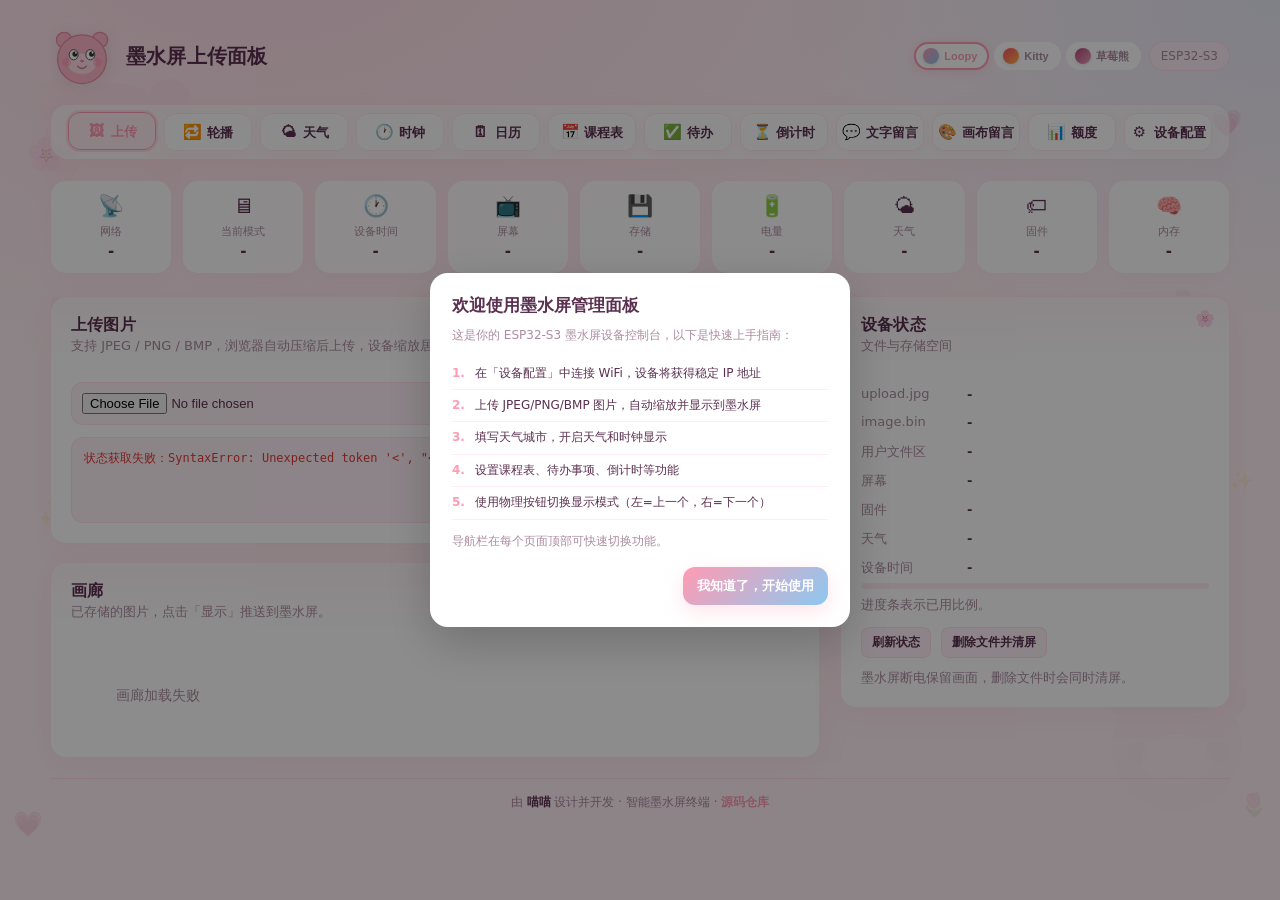
==== commit 9d7be195: "feat: switch weather to Open-Meteo city lookup" ====
--- a/web/index.html
+++ b/web/index.html
@@ -342,6 +342,7 @@
                     <button type="button" data-preset="anime">动漫</button>
                     <button type="button" data-preset="text">纯黑白</button>
                     <button type="button" data-preset="soft">柔和</button>
+                    <button type="button" data-preset="e6fs">E6 FS</button>
                   </span>
                 </div>
                 <div class="ctrl-line">
@@ -422,13 +423,6 @@
                 <div class="ctrl-line">
                   <label>阈值 <span id="thrVal">96</span></label>
                   <input type="range" id="thr" min="40" max="210" value="96">
-                </div>
-                <div class="ctrl-line" id="e6DitherCtrl" style="display:none">
-                  <label>E6 抖动算法</label>
-                  <select id="e6DitherMode">
-                    <option value="six" selected>六色 FS</option>
-                    <option value="tri">三色抖动</option>
-                  </select>
                 </div>
                 <div class="ctrl-line">
                   <label>抖动强度 <span id="ditherVal">1.00×</span></label>
@@ -524,6 +518,7 @@
 let previewImg=null, previewUrl=null;
 let previewRot=0;
 let previewPreset='photo';
+let previewE6FsMode=false;
 function weatherLabel(s){
   if(!s.weather_configured) return '未配置';
   if(!s.weather_enabled) return '已暂停';
@@ -595,7 +590,7 @@
     redSensitivity: (+(document.getElementById('redSens')?.value || 35)) / 100,
     yellowSensitivity: (+(document.getElementById('yellowSens')?.value || 35)) / 100,
     dither: (+(document.getElementById('dither')?.value || 100)) / 100,
-    e6DitherMode: document.getElementById('e6DitherMode')?.value || 'six',
+    e6DitherMode: previewE6FsMode ? 'six' : 'tri',
     invert: !!document.getElementById('invertImg')?.checked
   };
 }
@@ -604,12 +599,14 @@
   photo:{threshold:108,brightness:4,contrast:130,gamma:92,sharp:12,red:32,yellow:32,dither:70,redMode:'normal',fit:'cover'},
   anime:{threshold:116,brightness:0,contrast:170,gamma:90,sharp:32,red:42,yellow:38,dither:20,redMode:'strong',fit:'cover'},
   text:{threshold:128,brightness:0,contrast:190,gamma:100,sharp:0,red:0,yellow:0,dither:0,redMode:'off',fit:'contain'},
-  soft:{threshold:104,brightness:8,contrast:110,gamma:108,sharp:0,red:20,yellow:20,dither:90,redMode:'safe',fit:'contain'}
+  soft:{threshold:104,brightness:8,contrast:110,gamma:108,sharp:0,red:20,yellow:20,dither:90,redMode:'safe',fit:'contain'},
+  e6fs:{threshold:108,brightness:4,contrast:130,gamma:92,sharp:12,red:32,yellow:32,dither:100,redMode:'normal',fit:'cover'}
 };
 
 function applyPreset(name, save){
   const p=PRESET_VALUES[name]||PRESET_VALUES.photo;
   previewPreset=name;
+  previewE6FsMode=(name==='e6fs');
   document.querySelectorAll('#presetSeg button').forEach(b=>b.classList.toggle('on',b.dataset.preset===name));
   if(document.getElementById('thr')) document.getElementById('thr').value=p.threshold;
   if(document.getElementById('brightness')) document.getElementById('brightness').value=p.brightness;
@@ -621,6 +618,7 @@
   if(document.getElementById('dither')) document.getElementById('dither').value=p.dither;
   if(document.getElementById('redMode')) document.getElementById('redMode').value=p.redMode;
   if(document.getElementById('fitMode')) document.getElementById('fitMode').value=p.fit;
+  updateColorControls();
   if(save) saveUploadPreviewOptions();
 }
 
@@ -642,7 +640,7 @@
       red:document.getElementById('redSens')?.value || '35',
       yellow:document.getElementById('yellowSens')?.value || '35',
       dither:document.getElementById('dither')?.value || '100',
-      e6DitherMode:document.getElementById('e6DitherMode')?.value || 'six',
+      e6FsMode:!!previewE6FsMode,
       fit:document.getElementById('fitMode')?.value || 'cover',
       invert:!!document.getElementById('invertImg')?.checked,
       flipX:!!document.getElementById('flipX')?.checked,
@@ -656,6 +654,7 @@
   try{
     const opt=JSON.parse(localStorage.getItem('upload_img_opts')||'{}');
     if(opt.preset!=null) previewPreset=opt.preset;
+    previewE6FsMode=(opt.e6FsMode!=null)?!!opt.e6FsMode:(previewPreset==='e6fs');
     if(opt.threshold!=null) document.getElementById('thr').value=opt.threshold;
     if(opt.brightness!=null) document.getElementById('brightness').value=opt.brightness;
     if(opt.contrast!=null) document.getElementById('contrast').value=opt.contrast;
@@ -665,7 +664,6 @@
     if(opt.red!=null) document.getElementById('redSens').value=opt.red;
     if(opt.yellow!=null) document.getElementById('yellowSens').value=opt.yellow;
     if(opt.dither!=null) document.getElementById('dither').value=opt.dither;
-    if(opt.e6DitherMode!=null) document.getElementById('e6DitherMode').value=opt.e6DitherMode;
     if(opt.fit!=null) document.getElementById('fitMode').value=opt.fit;
     if(opt.invert!=null) document.getElementById('invertImg').checked=!!opt.invert;
     if(opt.flipX!=null) document.getElementById('flipX').checked=!!opt.flipX;
@@ -691,15 +689,13 @@
 
 function updateColorControls(){
   const redOff=!epdPanelHasRed;
-  const yellowOff=!epdPanelHasYellow;
+  const yellowOff=!epdPanelHasYellow || (isE6PreviewPanel()&&!previewE6FsMode);
   ['redCtrl','redSensCtrl'].forEach(id=>{
     const el=document.getElementById(id);
     if(el) el.classList.toggle('color-unsupported',redOff);
   });
   const yel=document.getElementById('yellowSensCtrl');
   if(yel) yel.classList.toggle('color-unsupported',yellowOff);
-  const e6=document.getElementById('e6DitherCtrl');
-  if(e6) e6.style.display=isE6PreviewPanel()?'':'none';
 }
 
 function updatePreviewStageSize(){
@@ -1087,7 +1083,7 @@
       renderPreview();
     });
   });
-  ['flipX','flipY','fitMode','thr','brightness','contrast','gamma','sharp','redMode','redSens','yellowSens','dither','e6DitherMode','invertImg'].forEach(id=>{
+  ['flipX','flipY','fitMode','thr','brightness','contrast','gamma','sharp','redMode','redSens','yellowSens','dither','invertImg'].forEach(id=>{
     const el=document.getElementById(id);
     if(el) el.addEventListener('input',()=>{markPresetCustom();saveUploadPreviewOptions();renderPreview();});
     if(el) el.addEventListener('change',()=>{markPresetCustom();saveUploadPreviewOptions();renderPreview();});
@@ -1133,7 +1129,7 @@
       '<ul class="steps">'+
       '<li><span>1.</span> 在「设备配置」中连接 WiFi，设备将获得稳定 IP 地址</li>'+
       '<li><span>2.</span> 上传 JPEG/PNG/BMP 图片，自动缩放并显示到墨水屏</li>'+
-      '<li><span>3.</span> 配置天气 API Key，开启天气和时钟显示</li>'+
+      '<li><span>3.</span> 填写天气城市，开启天气和时钟显示</li>'+
       '<li><span>4.</span> 设置课程表、待办事项、倒计时等功能</li>'+
       '<li><span>5.</span> 使用物理按钮切换显示模式（左=上一个，右=下一个）</li>'+
       '</ul>'+
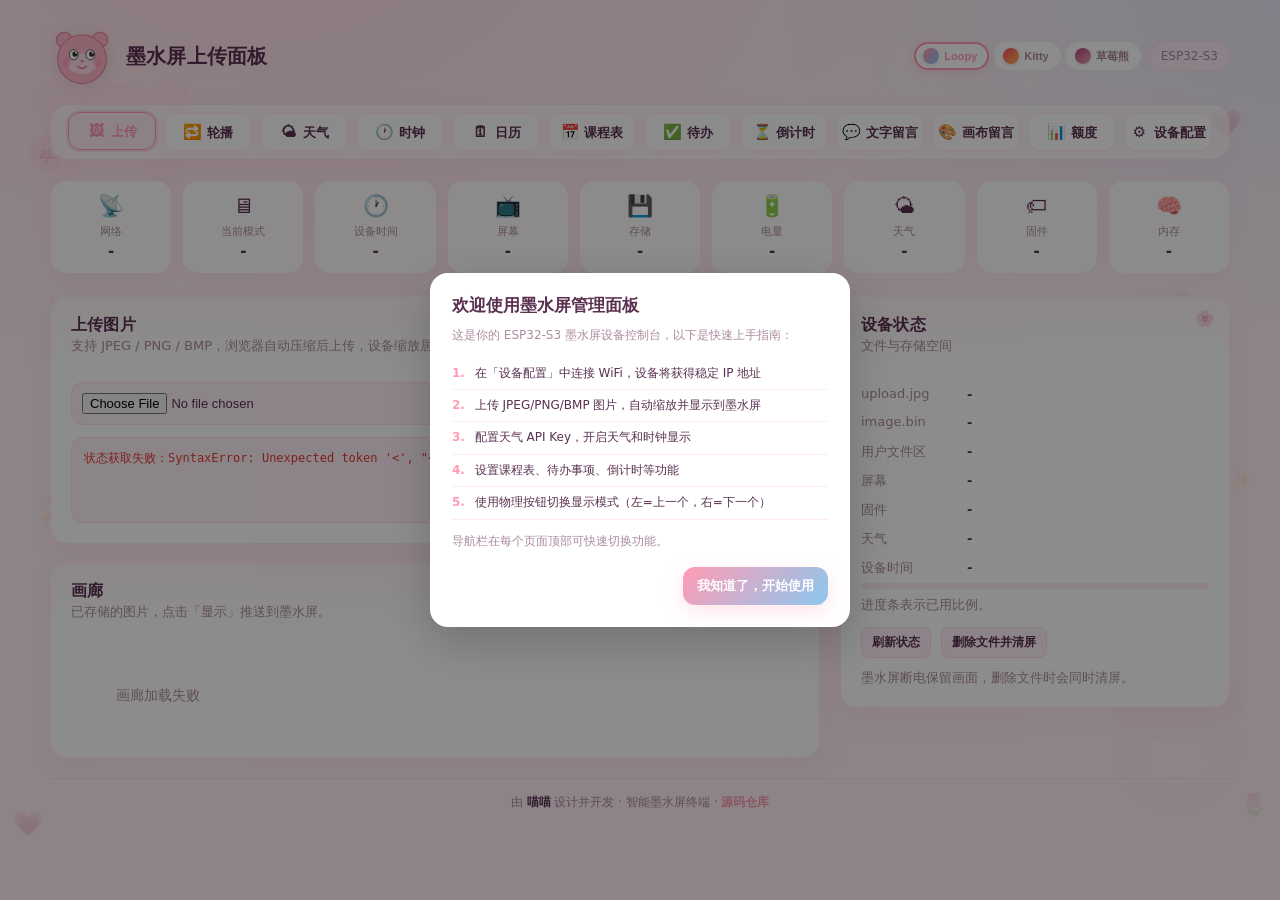
==== commit d1657e94: "chore: reconstruct new_Pannel_test baseline source delta" ====
--- a/web/index.html
+++ b/web/index.html
@@ -342,7 +342,6 @@
                     <button type="button" data-preset="anime">动漫</button>
                     <button type="button" data-preset="text">纯黑白</button>
                     <button type="button" data-preset="soft">柔和</button>
-                    <button type="button" data-preset="e6fs">E6 FS</button>
                   </span>
                 </div>
                 <div class="ctrl-line">
@@ -514,11 +513,10 @@
 function fmtStorage(n){n=Number(n)||0; if(n>=1024*1024) return (n/1024/1024).toFixed(n>=10*1024*1024?1:2).replace(/\.0$/,'')+' MB'; if(n>=1024) return (n/1024).toFixed(n>=10*1024?1:2).replace(/\.0$/,'')+' KB'; return n+' B';}
 function fmtVolt(mv){return mv>0?(mv/1000).toFixed(2)+'V':'--';}
 function compactPanel(s){return s&&s.panel_width?s.panel_width+'×'+s.panel_height:'-';}
-let epdPanelW=128, epdPanelH=296, epdPanelHasRed=true, epdPanelHasYellow=false, epdPanelIsE6=false;
+let epdPanelW=128, epdPanelH=296, epdPanelHasRed=true, epdPanelHasYellow=false;
 let previewImg=null, previewUrl=null;
 let previewRot=0;
 let previewPreset='photo';
-let previewE6FsMode=false;
 function weatherLabel(s){
   if(!s.weather_configured) return '未配置';
   if(!s.weather_enabled) return '已暂停';
@@ -558,7 +556,6 @@
       epdPanelW=j.panel_width; epdPanelH=j.panel_height;
       epdPanelHasRed=!!j.panel_has_red;
       epdPanelHasYellow=!!j.panel_has_yellow;
-      epdPanelIsE6=(j.panel===43)||(epdPanelW===792&&epdPanelH===528&&epdPanelHasYellow);
       updateColorControls();
       renderPreview();
     }
@@ -590,7 +587,6 @@
     redSensitivity: (+(document.getElementById('redSens')?.value || 35)) / 100,
     yellowSensitivity: (+(document.getElementById('yellowSens')?.value || 35)) / 100,
     dither: (+(document.getElementById('dither')?.value || 100)) / 100,
-    e6DitherMode: previewE6FsMode ? 'six' : 'tri',
     invert: !!document.getElementById('invertImg')?.checked
   };
 }
@@ -599,14 +595,12 @@
   photo:{threshold:108,brightness:4,contrast:130,gamma:92,sharp:12,red:32,yellow:32,dither:70,redMode:'normal',fit:'cover'},
   anime:{threshold:116,brightness:0,contrast:170,gamma:90,sharp:32,red:42,yellow:38,dither:20,redMode:'strong',fit:'cover'},
   text:{threshold:128,brightness:0,contrast:190,gamma:100,sharp:0,red:0,yellow:0,dither:0,redMode:'off',fit:'contain'},
-  soft:{threshold:104,brightness:8,contrast:110,gamma:108,sharp:0,red:20,yellow:20,dither:90,redMode:'safe',fit:'contain'},
-  e6fs:{threshold:108,brightness:4,contrast:130,gamma:92,sharp:12,red:32,yellow:32,dither:100,redMode:'normal',fit:'cover'}
+  soft:{threshold:104,brightness:8,contrast:110,gamma:108,sharp:0,red:20,yellow:20,dither:90,redMode:'safe',fit:'contain'}
 };
 
 function applyPreset(name, save){
   const p=PRESET_VALUES[name]||PRESET_VALUES.photo;
   previewPreset=name;
-  previewE6FsMode=(name==='e6fs');
   document.querySelectorAll('#presetSeg button').forEach(b=>b.classList.toggle('on',b.dataset.preset===name));
   if(document.getElementById('thr')) document.getElementById('thr').value=p.threshold;
   if(document.getElementById('brightness')) document.getElementById('brightness').value=p.brightness;
@@ -618,7 +612,6 @@
   if(document.getElementById('dither')) document.getElementById('dither').value=p.dither;
   if(document.getElementById('redMode')) document.getElementById('redMode').value=p.redMode;
   if(document.getElementById('fitMode')) document.getElementById('fitMode').value=p.fit;
-  updateColorControls();
   if(save) saveUploadPreviewOptions();
 }
 
@@ -640,7 +633,6 @@
       red:document.getElementById('redSens')?.value || '35',
       yellow:document.getElementById('yellowSens')?.value || '35',
       dither:document.getElementById('dither')?.value || '100',
-      e6FsMode:!!previewE6FsMode,
       fit:document.getElementById('fitMode')?.value || 'cover',
       invert:!!document.getElementById('invertImg')?.checked,
       flipX:!!document.getElementById('flipX')?.checked,
@@ -654,7 +646,6 @@
   try{
     const opt=JSON.parse(localStorage.getItem('upload_img_opts')||'{}');
     if(opt.preset!=null) previewPreset=opt.preset;
-    previewE6FsMode=(opt.e6FsMode!=null)?!!opt.e6FsMode:(previewPreset==='e6fs');
     if(opt.threshold!=null) document.getElementById('thr').value=opt.threshold;
     if(opt.brightness!=null) document.getElementById('brightness').value=opt.brightness;
     if(opt.contrast!=null) document.getElementById('contrast').value=opt.contrast;
@@ -689,7 +680,7 @@
 
 function updateColorControls(){
   const redOff=!epdPanelHasRed;
-  const yellowOff=!epdPanelHasYellow || (isE6PreviewPanel()&&!previewE6FsMode);
+  const yellowOff=!epdPanelHasYellow;
   ['redCtrl','redSensCtrl'].forEach(id=>{
     const el=document.getElementById(id);
     if(el) el.classList.toggle('color-unsupported',redOff);
@@ -766,68 +757,11 @@
   return Math.pow(v/255,1/gamma)*255;
 }
 
-const E6_FS_NEAR_PALETTE = [[2,2,2],[190,200,200],[205,202,0],[135,19,0],[5,64,158],[39,102,60]];
-const E6_FS_OUT_PALETTE = [[0,0,0],[255,255,255],[255,232,0],[196,36,28],[20,80,185],[40,150,90]];
-
-function clamp255(v){return Math.max(0,Math.min(255,v));}
-function isE6PreviewPanel(){return epdPanelIsE6||(epdPanelW===792&&epdPanelH===528&&epdPanelHasYellow);}
-function nearestE6FsColor(r,g,b){
-  let best=0,bestErr=Infinity;
-  for(let i=0;i<E6_FS_NEAR_PALETTE.length;i++){
-    const p=E6_FS_NEAR_PALETTE[i];
-    const dr=r-p[0],dg=g-p[1],db=b-p[2];
-    const err=dr*dr+dg*dg+db*db;
-    if(err<bestErr){bestErr=err;best=i;}
-  }
-  return best;
-}
-
-function ditherPreviewE6SixColor(ctx,im,opt){
-  const d=im.data,w=im.width,h=im.height;
-  const contrast=Math.max(0.2,Math.min(3,opt.contrast));
-  const strength=Math.max(0,Math.min(2,opt.dither));
-  const rb=new Float32Array(w*h);
-  const gb=new Float32Array(w*h);
-  const bb=new Float32Array(w*h);
-  for(let i=0;i<w*h;i++){
-    let r=d[i*4],g=d[i*4+1],b=d[i*4+2],a=d[i*4+3];
-    if(a<128){r=255;g=255;b=255;}
-    if(opt.invert){r=255-r;g=255-g;b=255-b;}
-    rb[i]=clamp255((correctedChannel(r,opt)-128)*contrast+128);
-    gb[i]=clamp255((correctedChannel(g,opt)-128)*contrast+128);
-    bb[i]=clamp255((correctedChannel(b,opt)-128)*contrast+128);
-  }
-  for(let y=0;y<h;y++){
-    for(let x=0;x<w;x++){
-      const idx=y*w+x,p=idx*4;
-      const r=clamp255(rb[idx]),g=clamp255(gb[idx]),b=clamp255(bb[idx]);
-      const c=nearestE6FsColor(r,g,b);
-      const out=E6_FS_OUT_PALETTE[c];
-      d[p]=out[0];d[p+1]=out[1];d[p+2]=out[2];d[p+3]=255;
-      if(strength<=0.001) continue;
-      const near=E6_FS_NEAR_PALETTE[c];
-      const er=(r-near[0])*strength,eg=(g-near[1])*strength,eb=(b-near[2])*strength;
-      const add=(ni,wgt)=>{rb[ni]+=er*wgt/16;gb[ni]+=eg*wgt/16;bb[ni]+=eb*wgt/16;};
-      if(x+1<w)add(idx+1,7);
-      if(y+1<h){
-        if(x>0)add(idx+w-1,3);
-        add(idx+w,5);
-        if(x+1<w)add(idx+w+1,1);
-      }
-    }
-  }
-  ctx.putImageData(im,0,0);
-}
-
 function ditherPreview(canvas,opt){
   const ctx=canvas.getContext('2d');
   const im=ctx.getImageData(0,0,canvas.width,canvas.height);
   const d=im.data,w=canvas.width,h=canvas.height;
   applySharpen(d,w,h,opt.sharpness);
-  if(isE6PreviewPanel() && opt.e6DitherMode!=='tri'){
-    ditherPreviewE6SixColor(ctx,im,opt);
-    return;
-  }
   const threshold=Math.max(0,Math.min(255,opt.threshold));
   const contrast=Math.max(0.2,Math.min(3,opt.contrast));
   const redSensitivity=Math.max(0,Math.min(1,opt.redSensitivity));
@@ -870,13 +804,12 @@
   const redLightGate=230-redSensitivity*80;
   const yellowGate=86-yellowSensitivity*58;
   const yellowLightGate=238-yellowSensitivity*72;
-  const useYellow=epdPanelHasYellow && !(isE6PreviewPanel() && opt.e6DitherMode==='tri');
   for(let y=0;y<h;y++){
     for(let x=0;x<w;x++){
       const idx=y*w+x;
       const p=idx*4;
       const old=Math.max(0,Math.min(255,gray[idx]));
-      const isYellow=useYellow&&yellowScore[idx]>yellowGate&&old<yellowLightGate&&yellowScore[idx]>=redScore[idx]-8;
+      const isYellow=epdPanelHasYellow&&yellowScore[idx]>yellowGate&&old<yellowLightGate&&yellowScore[idx]>=redScore[idx]-8;
       if(isYellow){
         d[p]=210;d[p+1]=165;d[p+2]=24;d[p+3]=255;
         gray[idx]=255;
@@ -1129,7 +1062,7 @@
       '<ul class="steps">'+
       '<li><span>1.</span> 在「设备配置」中连接 WiFi，设备将获得稳定 IP 地址</li>'+
       '<li><span>2.</span> 上传 JPEG/PNG/BMP 图片，自动缩放并显示到墨水屏</li>'+
-      '<li><span>3.</span> 填写天气城市，开启天气和时钟显示</li>'+
+      '<li><span>3.</span> 配置天气 API Key，开启天气和时钟显示</li>'+
       '<li><span>4.</span> 设置课程表、待办事项、倒计时等功能</li>'+
       '<li><span>5.</span> 使用物理按钮切换显示模式（左=上一个，右=下一个）</li>'+
       '</ul>'+
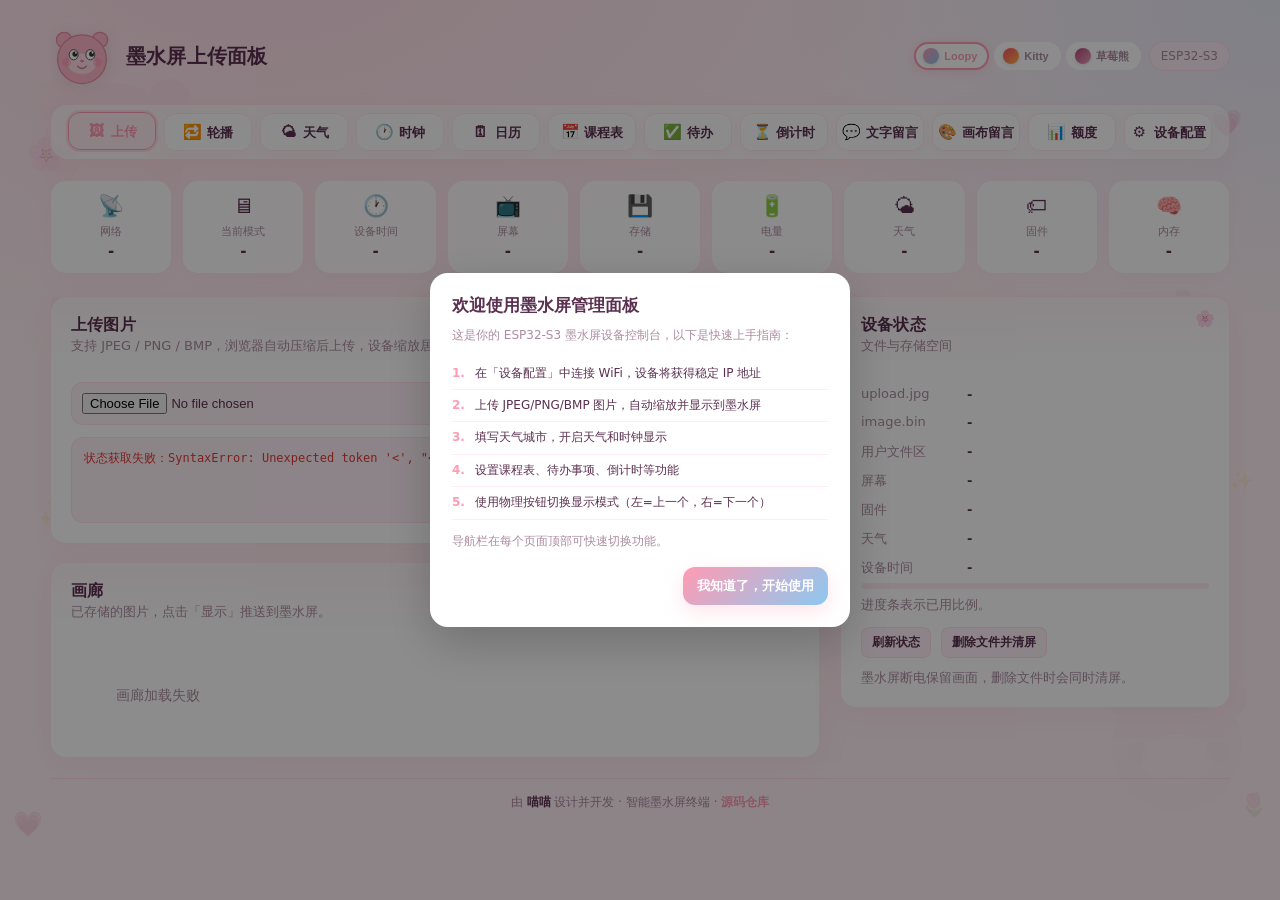
==== commit 7c2fc874: "修复欢迎页跳转并优化移动端界面" ====
--- a/web/index.html
+++ b/web/index.html
@@ -216,6 +216,80 @@
 body .epd-credit{width:100%;max-width:100%!important;margin-left:auto!important;margin-right:auto!important}
 @media(max-width:760px){body .wrap,body.page-upload .wrap{width:calc(100vw - 24px);padding:16px 0 28px!important}body.page-config .page{width:calc(100vw - 24px)!important;margin-top:16px!important}body.page-panel .card .bd{grid-template-columns:1fr}body .nav{margin-bottom:16px!important;justify-content:flex-start!important}}
 </style>
+<style id="mobile-comfort-v1">
+@media(max-width:760px){
+  html{scroll-padding-top:12px}
+  body:not(.page-board){overflow-x:hidden}
+  body .wrap,body.page-upload .wrap{width:calc(100vw - 20px)!important;padding:12px 0 26px!important}
+  body .hdr{min-height:0!important;margin-bottom:12px!important;gap:10px}
+  body .hdr .title{font-size:19px}
+  body .nav{width:100%!important;max-width:none!important;margin:0 0 14px!important;padding:6px!important;gap:7px!important;justify-content:flex-start!important;overflow-x:auto;overscroll-behavior-inline:contain;scroll-snap-type:x proximity;scroll-padding-inline:6px;-webkit-overflow-scrolling:touch}
+  body .nav a{flex:0 0 auto!important;width:auto!important;min-width:76px!important;max-width:none!important;min-height:44px!important;padding:0 11px!important;gap:5px!important;font-size:13px!important;scroll-snap-align:center;touch-action:manipulation}
+  body .card .hd,body.page-panel .card .hd,body.page-task .card .hd{padding:15px 15px 9px!important}
+  body .card .bd,body.page-panel .card .bd,body.page-task .card .bd{padding:14px 15px 16px!important}
+  body input:not([type=checkbox]):not([type=radio]):not([type=range]),body select,body textarea{width:100%;max-width:none!important;min-height:44px;font-size:16px!important}
+  body textarea{min-height:104px}
+  body .btn,body a.btn,body label.btn,body .pill{min-height:44px;display:inline-flex;align-items:center;justify-content:center;padding:0 14px!important;font-size:14px!important;touch-action:manipulation}
+  body.page-panel .card .bd>.row,body.page-gallery .card .bd>.row{display:grid;grid-template-columns:repeat(2,minmax(0,1fr));gap:9px;width:100%}
+  body.page-panel .card .bd>.row>.btn:first-child,body.page-gallery .card .bd>.row>.btn:first-child{grid-column:1/-1}
+  body.page-panel .card .bd>.row>.btn,body.page-panel .card .bd>.row>a.btn,body.page-gallery .card .bd>.row>.btn,body.page-gallery .card .bd>.row>a.btn{width:100%}
+  body.page-panel .kv{grid-template-columns:92px minmax(0,1fr);font-size:13px}
+  body.page-task>.wrap>.row{display:grid;grid-template-columns:repeat(2,minmax(0,1fr));gap:9px}
+  body.page-task>.wrap>.row>.btn:first-child{grid-column:1/-1}
+  body.page-task>.wrap>.row>.btn{width:100%}
+  body.page-task .add-row{display:grid;grid-template-columns:minmax(0,1fr) 84px;gap:8px;padding:10px 12px}
+  body.page-task .todo-check,body.page-task .todo-pri,body.page-task .todo-del,body.page-task .cd-del{min-width:44px;min-height:44px;display:inline-flex;align-items:center;justify-content:center}
+  body.page-task .todo-item{gap:5px;padding:8px 10px}
+  body.page-task .cd-row{padding:10px;gap:8px}
+  body.page-task .cd-row .cd-title{flex:1 0 100%}
+  body.page-task .cd-row .cd-date{width:auto;flex:1 1 170px}
+  body.page-upload .hdr>div:last-child{width:100%;display:flex!important;justify-content:space-between;overflow-x:auto;padding-bottom:2px}
+  body.page-upload .tsw{flex:0 0 auto}
+  body.page-upload .tsw button{min-height:44px;padding:0 10px!important;font-size:12px!important}
+  body.page-upload .dash{grid-template-columns:repeat(3,minmax(0,1fr));gap:7px;margin-bottom:14px}
+  body.page-upload .dash-item{min-height:68px;padding:7px 3px;border-radius:12px}
+  body.page-upload .dash-icon{font-size:17px;margin-bottom:2px}
+  body.page-upload .dash-label{font-size:10px}
+  body.page-upload .dash-value{font-size:12px;margin-top:2px}
+  body.page-upload .upload-bar{grid-template-columns:1fr;gap:8px}
+  body.page-upload .upload-bar .btn{width:100%}
+  body.page-upload .tool-section{padding:10px}
+  body.page-upload .seg button{min-height:40px}
+  body.page-config .page{width:calc(100vw - 20px)!important;margin:10px auto 26px!important;padding:0!important}
+  body.page-config .shell{gap:12px}
+  body.page-config .topbar{padding:12px!important;border-radius:18px!important;gap:10px!important}
+  body.page-config .brand{grid-template-columns:48px minmax(0,1fr)!important;gap:10px!important}
+  body.page-config .brand-mark,body.page-config .brand-mark img{width:48px!important;height:48px!important;border-radius:14px!important}
+  body.page-config h1{font-size:24px!important}
+  body.page-config .eyebrow{font-size:10px}
+  body.page-config .brand-desc{font-size:12px;line-height:1.4}
+  body.page-config .top-actions{display:grid!important;gap:8px!important}
+  body.page-config .summary{display:flex!important;grid-template-columns:none!important;flex-wrap:nowrap!important;width:100%;gap:7px!important;overflow-x:auto;scroll-snap-type:x proximity;padding-bottom:2px}
+  body.page-config .summary-chip{flex:0 0 auto;min-height:38px;scroll-snap-align:start}
+  body.page-config .theme-switch{width:100%;justify-content:flex-start!important;overflow-x:auto;flex-wrap:nowrap!important}
+  body.page-config .theme-pill{flex:0 0 auto;min-height:44px}
+  body.page-config .quick-grid{grid-template-columns:repeat(2,minmax(0,1fr))!important;gap:8px!important}
+  body.page-config .quick-card{grid-template-columns:36px minmax(0,1fr)!important;gap:8px!important;min-height:72px!important;padding:10px!important;border-radius:16px!important}
+  body.page-config .quick-card .icon{width:36px!important;height:36px!important;border-radius:11px!important}
+  body.page-config .quick-card b{font-size:14px!important}
+  body.page-config .quick-card span span{display:none}
+  body.page-config .section,body.page-config .side-panel{border-radius:18px!important}
+  body.page-config .section-head,body.page-config .side-head{padding:15px 14px 9px!important}
+  body.page-config .section-body,body.page-config .side-body{padding:0 14px 15px!important}
+  body.page-config .actions{display:grid;grid-template-columns:repeat(2,minmax(0,1fr));gap:8px}
+  body.page-config .actions .btn{width:100%;min-width:0}
+  body.page-timetable .row-btns{display:grid;grid-template-columns:repeat(2,minmax(0,1fr));gap:8px}
+  body.page-timetable .row-btns .btn,body.page-timetable .row-btns select,body.page-timetable .row-btns label{width:100%;min-height:44px;font-size:14px!important}
+  body.page-timetable .period-row{display:grid;grid-template-columns:auto 44px 7px 44px 14px 44px 7px 44px 44px;gap:3px;padding:8px 6px;overflow-x:auto}
+  body.page-timetable .period-row input{width:44px!important;min-height:44px;padding:4px!important;font-size:16px!important}
+  body.page-timetable .period-row .btn{width:44px;padding:0!important}
+  body.page-timetable .modal-bg{align-items:flex-end;padding:12px;padding-bottom:max(12px,env(safe-area-inset-bottom))}
+  body.page-timetable .modal{width:100%;max-width:none;max-height:calc(100dvh - 24px);overflow-y:auto;padding:18px;border-radius:18px 18px 12px 12px}
+  body.page-timetable .modal .actions{display:grid;grid-template-columns:repeat(3,minmax(0,1fr));gap:8px}
+  body.page-timetable .modal .actions .btn{width:100%;margin:0!important}
+}
+@media(max-width:380px){body .nav a{min-width:72px!important;padding:0 9px!important}body.page-config .brand-desc{display:none}body.page-upload .dash{gap:5px}}
+</style>
 </head>
 <body class="page-shell page-upload page-wide">
 <div class="side-deco">
@@ -342,6 +416,7 @@
                     <button type="button" data-preset="anime">动漫</button>
                     <button type="button" data-preset="text">纯黑白</button>
                     <button type="button" data-preset="soft">柔和</button>
+                    <button type="button" data-preset="e6fs">E6 FS</button>
                   </span>
                 </div>
                 <div class="ctrl-line">
@@ -513,10 +588,11 @@
 function fmtStorage(n){n=Number(n)||0; if(n>=1024*1024) return (n/1024/1024).toFixed(n>=10*1024*1024?1:2).replace(/\.0$/,'')+' MB'; if(n>=1024) return (n/1024).toFixed(n>=10*1024?1:2).replace(/\.0$/,'')+' KB'; return n+' B';}
 function fmtVolt(mv){return mv>0?(mv/1000).toFixed(2)+'V':'--';}
 function compactPanel(s){return s&&s.panel_width?s.panel_width+'×'+s.panel_height:'-';}
-let epdPanelW=128, epdPanelH=296, epdPanelHasRed=true, epdPanelHasYellow=false;
+let epdPanelW=128, epdPanelH=296, epdPanelHasRed=true, epdPanelHasYellow=false, epdPanelIsE6=false;
 let previewImg=null, previewUrl=null;
 let previewRot=0;
 let previewPreset='photo';
+let previewE6FsMode=false;
 function weatherLabel(s){
   if(!s.weather_configured) return '未配置';
   if(!s.weather_enabled) return '已暂停';
@@ -556,6 +632,7 @@
       epdPanelW=j.panel_width; epdPanelH=j.panel_height;
       epdPanelHasRed=!!j.panel_has_red;
       epdPanelHasYellow=!!j.panel_has_yellow;
+      epdPanelIsE6=(j.panel===43)||(epdPanelW===792&&epdPanelH===528&&epdPanelHasYellow);
       updateColorControls();
       renderPreview();
     }
@@ -587,6 +664,7 @@
     redSensitivity: (+(document.getElementById('redSens')?.value || 35)) / 100,
     yellowSensitivity: (+(document.getElementById('yellowSens')?.value || 35)) / 100,
     dither: (+(document.getElementById('dither')?.value || 100)) / 100,
+    e6DitherMode: previewE6FsMode ? 'six' : 'tri',
     invert: !!document.getElementById('invertImg')?.checked
   };
 }
@@ -595,12 +673,14 @@
   photo:{threshold:108,brightness:4,contrast:130,gamma:92,sharp:12,red:32,yellow:32,dither:70,redMode:'normal',fit:'cover'},
   anime:{threshold:116,brightness:0,contrast:170,gamma:90,sharp:32,red:42,yellow:38,dither:20,redMode:'strong',fit:'cover'},
   text:{threshold:128,brightness:0,contrast:190,gamma:100,sharp:0,red:0,yellow:0,dither:0,redMode:'off',fit:'contain'},
-  soft:{threshold:104,brightness:8,contrast:110,gamma:108,sharp:0,red:20,yellow:20,dither:90,redMode:'safe',fit:'contain'}
+  soft:{threshold:104,brightness:8,contrast:110,gamma:108,sharp:0,red:20,yellow:20,dither:90,redMode:'safe',fit:'contain'},
+  e6fs:{threshold:108,brightness:4,contrast:130,gamma:92,sharp:12,red:32,yellow:32,dither:100,redMode:'normal',fit:'cover'}
 };
 
 function applyPreset(name, save){
   const p=PRESET_VALUES[name]||PRESET_VALUES.photo;
   previewPreset=name;
+  previewE6FsMode=(name==='e6fs');
   document.querySelectorAll('#presetSeg button').forEach(b=>b.classList.toggle('on',b.dataset.preset===name));
   if(document.getElementById('thr')) document.getElementById('thr').value=p.threshold;
   if(document.getElementById('brightness')) document.getElementById('brightness').value=p.brightness;
@@ -612,6 +692,7 @@
   if(document.getElementById('dither')) document.getElementById('dither').value=p.dither;
   if(document.getElementById('redMode')) document.getElementById('redMode').value=p.redMode;
   if(document.getElementById('fitMode')) document.getElementById('fitMode').value=p.fit;
+  updateColorControls();
   if(save) saveUploadPreviewOptions();
 }
 
@@ -633,6 +714,7 @@
       red:document.getElementById('redSens')?.value || '35',
       yellow:document.getElementById('yellowSens')?.value || '35',
       dither:document.getElementById('dither')?.value || '100',
+      e6FsMode:!!previewE6FsMode,
       fit:document.getElementById('fitMode')?.value || 'cover',
       invert:!!document.getElementById('invertImg')?.checked,
       flipX:!!document.getElementById('flipX')?.checked,
@@ -646,6 +728,7 @@
   try{
     const opt=JSON.parse(localStorage.getItem('upload_img_opts')||'{}');
     if(opt.preset!=null) previewPreset=opt.preset;
+    previewE6FsMode=(opt.e6FsMode!=null)?!!opt.e6FsMode:(previewPreset==='e6fs');
     if(opt.threshold!=null) document.getElementById('thr').value=opt.threshold;
     if(opt.brightness!=null) document.getElementById('brightness').value=opt.brightness;
     if(opt.contrast!=null) document.getElementById('contrast').value=opt.contrast;
@@ -680,7 +763,7 @@
 
 function updateColorControls(){
   const redOff=!epdPanelHasRed;
-  const yellowOff=!epdPanelHasYellow;
+  const yellowOff=!epdPanelHasYellow || (isE6PreviewPanel()&&!previewE6FsMode);
   ['redCtrl','redSensCtrl'].forEach(id=>{
     const el=document.getElementById(id);
     if(el) el.classList.toggle('color-unsupported',redOff);
@@ -757,11 +840,68 @@
   return Math.pow(v/255,1/gamma)*255;
 }
 
+const E6_FS_NEAR_PALETTE = [[2,2,2],[190,200,200],[205,202,0],[135,19,0],[5,64,158],[39,102,60]];
+const E6_FS_OUT_PALETTE = [[0,0,0],[255,255,255],[255,232,0],[196,36,28],[20,80,185],[40,150,90]];
+
+function clamp255(v){return Math.max(0,Math.min(255,v));}
+function isE6PreviewPanel(){return epdPanelIsE6||(epdPanelW===792&&epdPanelH===528&&epdPanelHasYellow);}
+function nearestE6FsColor(r,g,b){
+  let best=0,bestErr=Infinity;
+  for(let i=0;i<E6_FS_NEAR_PALETTE.length;i++){
+    const p=E6_FS_NEAR_PALETTE[i];
+    const dr=r-p[0],dg=g-p[1],db=b-p[2];
+    const err=dr*dr+dg*dg+db*db;
+    if(err<bestErr){bestErr=err;best=i;}
+  }
+  return best;
+}
+
+function ditherPreviewE6SixColor(ctx,im,opt){
+  const d=im.data,w=im.width,h=im.height;
+  const contrast=Math.max(0.2,Math.min(3,opt.contrast));
+  const strength=Math.max(0,Math.min(2,opt.dither));
+  const rb=new Float32Array(w*h);
+  const gb=new Float32Array(w*h);
+  const bb=new Float32Array(w*h);
+  for(let i=0;i<w*h;i++){
+    let r=d[i*4],g=d[i*4+1],b=d[i*4+2],a=d[i*4+3];
+    if(a<128){r=255;g=255;b=255;}
+    if(opt.invert){r=255-r;g=255-g;b=255-b;}
+    rb[i]=clamp255((correctedChannel(r,opt)-128)*contrast+128);
+    gb[i]=clamp255((correctedChannel(g,opt)-128)*contrast+128);
+    bb[i]=clamp255((correctedChannel(b,opt)-128)*contrast+128);
+  }
+  for(let y=0;y<h;y++){
+    for(let x=0;x<w;x++){
+      const idx=y*w+x,p=idx*4;
+      const r=clamp255(rb[idx]),g=clamp255(gb[idx]),b=clamp255(bb[idx]);
+      const c=nearestE6FsColor(r,g,b);
+      const out=E6_FS_OUT_PALETTE[c];
+      d[p]=out[0];d[p+1]=out[1];d[p+2]=out[2];d[p+3]=255;
+      if(strength<=0.001) continue;
+      const near=E6_FS_NEAR_PALETTE[c];
+      const er=(r-near[0])*strength,eg=(g-near[1])*strength,eb=(b-near[2])*strength;
+      const add=(ni,wgt)=>{rb[ni]+=er*wgt/16;gb[ni]+=eg*wgt/16;bb[ni]+=eb*wgt/16;};
+      if(x+1<w)add(idx+1,7);
+      if(y+1<h){
+        if(x>0)add(idx+w-1,3);
+        add(idx+w,5);
+        if(x+1<w)add(idx+w+1,1);
+      }
+    }
+  }
+  ctx.putImageData(im,0,0);
+}
+
 function ditherPreview(canvas,opt){
   const ctx=canvas.getContext('2d');
   const im=ctx.getImageData(0,0,canvas.width,canvas.height);
   const d=im.data,w=canvas.width,h=canvas.height;
   applySharpen(d,w,h,opt.sharpness);
+  if(isE6PreviewPanel() && opt.e6DitherMode!=='tri'){
+    ditherPreviewE6SixColor(ctx,im,opt);
+    return;
+  }
   const threshold=Math.max(0,Math.min(255,opt.threshold));
   const contrast=Math.max(0.2,Math.min(3,opt.contrast));
   const redSensitivity=Math.max(0,Math.min(1,opt.redSensitivity));
@@ -804,12 +944,13 @@
   const redLightGate=230-redSensitivity*80;
   const yellowGate=86-yellowSensitivity*58;
   const yellowLightGate=238-yellowSensitivity*72;
+  const useYellow=epdPanelHasYellow && !(isE6PreviewPanel() && opt.e6DitherMode==='tri');
   for(let y=0;y<h;y++){
     for(let x=0;x<w;x++){
       const idx=y*w+x;
       const p=idx*4;
       const old=Math.max(0,Math.min(255,gray[idx]));
-      const isYellow=epdPanelHasYellow&&yellowScore[idx]>yellowGate&&old<yellowLightGate&&yellowScore[idx]>=redScore[idx]-8;
+      const isYellow=useYellow&&yellowScore[idx]>yellowGate&&old<yellowLightGate&&yellowScore[idx]>=redScore[idx]-8;
       if(isYellow){
         d[p]=210;d[p+1]=165;d[p+2]=24;d[p+3]=255;
         gray[idx]=255;
@@ -1062,7 +1203,7 @@
       '<ul class="steps">'+
       '<li><span>1.</span> 在「设备配置」中连接 WiFi，设备将获得稳定 IP 地址</li>'+
       '<li><span>2.</span> 上传 JPEG/PNG/BMP 图片，自动缩放并显示到墨水屏</li>'+
-      '<li><span>3.</span> 配置天气 API Key，开启天气和时钟显示</li>'+
+      '<li><span>3.</span> 填写天气城市，开启天气和时钟显示</li>'+
       '<li><span>4.</span> 设置课程表、待办事项、倒计时等功能</li>'+
       '<li><span>5.</span> 使用物理按钮切换显示模式（左=上一个，右=下一个）</li>'+
       '</ul>'+
@@ -1075,5 +1216,15 @@
 })();
 initUploadPreview(); refresh(); loadGallery();
 </script>
+<style id="mobile-page-picker-v2">
+.mobile-page-picker-wrap{display:none}
+@media(max-width:760px){
+  body:not(.page-board) .nav{display:none!important}
+  body:not(.page-board) .mobile-page-picker-wrap{display:grid;grid-template-columns:auto minmax(0,1fr);align-items:center;width:100%;min-height:48px;margin:0 0 14px;padding:0 8px 0 14px;border:1px solid var(--line,#eadde3);border-radius:14px;background:var(--card,#fff);box-shadow:0 5px 16px rgba(55,35,45,.06)}
+  .mobile-page-picker-label{padding-right:12px;border-right:1px solid var(--line,#eadde3);color:var(--t2,#8b7882);font-size:12px;font-weight:700;white-space:nowrap}
+  .mobile-page-picker{width:100%;min-height:46px;padding:0 8px 0 12px!important;border:0!important;outline:0;background:transparent;color:var(--t1,#2d2428);font:inherit;font-size:15px!important;font-weight:700}
+}
+</style>
+<script id="mobile-nav-comfort-v2">(function(){function init(){var n=document.querySelector('.nav');if(!n||document.querySelector('.mobile-page-picker-wrap'))return;var links=n.querySelectorAll('a[href]'),wrap=document.createElement('div'),label=document.createElement('span'),select=document.createElement('select');wrap.className='mobile-page-picker-wrap';label.className='mobile-page-picker-label';label.textContent='切换页面';select.className='mobile-page-picker';select.setAttribute('aria-label','切换页面');for(var i=0;i<links.length;i++){var o=document.createElement('option');o.value=links[i].getAttribute('href');o.textContent=links[i].textContent.trim();o.selected=links[i].classList.contains('active');select.appendChild(o)}select.addEventListener('change',function(){if(this.value)location.href=this.value});wrap.appendChild(label);wrap.appendChild(select);n.parentNode.insertBefore(wrap,n)}if(document.readyState==='loading')document.addEventListener('DOMContentLoaded',init);else init()})();</script>
 </body>
 </html>
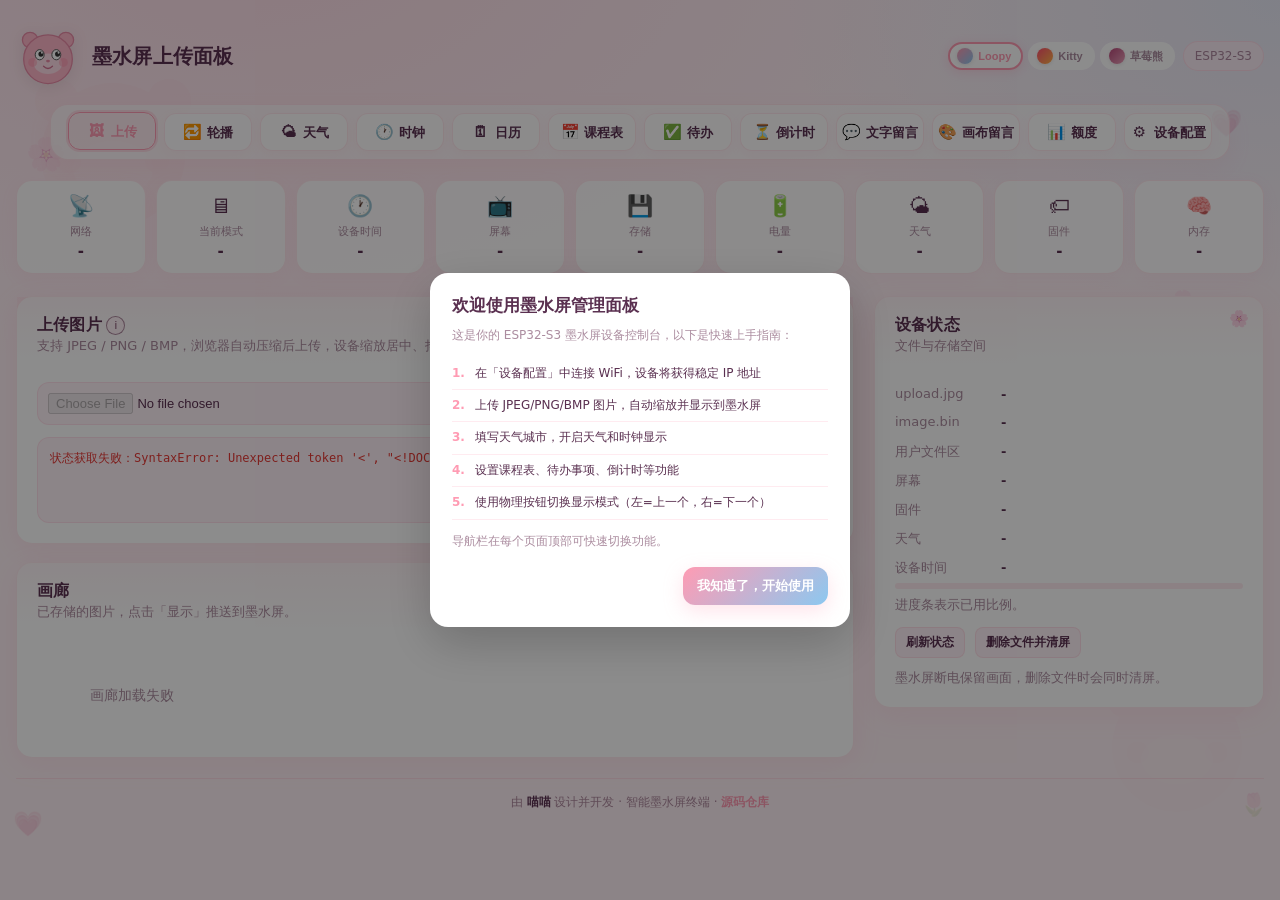
==== commit acb68b6d: "完善多屏工作区并修复显示回执与颜色降级" ====
--- a/web/index.html
+++ b/web/index.html
@@ -1,4 +1,37 @@
 <!doctype html>
+<!--
+Lucide static icons v1.45.0, ISC License
+Copyright (c) 2026 Lucide Icons and Contributors
+Permission to use, copy, modify, and/or distribute this software for any
+purpose with or without fee is hereby granted, provided that the above
+copyright notice and this permission notice appear in all copies.
+THE SOFTWARE IS PROVIDED "AS IS" AND THE AUTHOR DISCLAIMS ALL WARRANTIES
+WITH REGARD TO THIS SOFTWARE INCLUDING ALL IMPLIED WARRANTIES OF
+MERCHANTABILITY AND FITNESS. IN NO EVENT SHALL THE AUTHOR BE LIABLE FOR
+ANY SPECIAL, DIRECT, INDIRECT, OR CONSEQUENTIAL DAMAGES OR ANY DAMAGES
+WHATSOEVER RESULTING FROM LOSS OF USE, DATA OR PROFITS, WHETHER IN AN
+ACTION OF CONTRACT, NEGLIGENCE OR OTHER TORTIOUS ACTION, ARISING OUT OF
+OR IN CONNECTION WITH THE USE OR PERFORMANCE OF THIS SOFTWARE.
+
+Feather-derived icons (arrow-left, download, info, upload, x, zoom-in, zoom-out):
+The MIT License (MIT)
+Copyright (c) 2013-present Cole Bemis
+Permission is hereby granted, free of charge, to any person obtaining a copy
+of this software and associated documentation files (the "Software"), to deal
+in the Software without restriction, including without limitation the rights
+to use, copy, modify, merge, publish, distribute, sublicense, and/or sell
+copies of the Software, and to permit persons to whom the Software is
+furnished to do so, subject to the following conditions:
+The above copyright notice and this permission notice shall be included in all
+copies or substantial portions of the Software.
+THE SOFTWARE IS PROVIDED "AS IS", WITHOUT WARRANTY OF ANY KIND, EXPRESS OR
+IMPLIED, INCLUDING BUT NOT LIMITED TO THE WARRANTIES OF MERCHANTABILITY,
+FITNESS FOR A PARTICULAR PURPOSE AND NONINFRINGEMENT. IN NO EVENT SHALL THE
+AUTHORS OR COPYRIGHT HOLDERS BE LIABLE FOR ANY CLAIM, DAMAGES OR OTHER
+LIABILITY, WHETHER IN AN ACTION OF CONTRACT, TORT OR OTHERWISE, ARISING FROM,
+OUT OF OR IN CONNECTION WITH THE SOFTWARE OR THE USE OR OTHER DEALINGS IN THE
+SOFTWARE.
+-->
 <html>
 <head>
 <meta charset="utf-8">
@@ -13,6 +46,7 @@
   --sf:rgba(255,236,245,.75);--sb:rgba(255,155,179,.20);
   --tx:#5A3050;--t2:rgba(120,70,100,.62);
   --ac:#FF9BB3;--a2:#8CC8F0;--ag:rgba(255,155,179,.28);
+  --editor-accent:#FF9BB3;--editor-accent-hover:#FFD9E5;--editor-accent-light:#FFE6EE;
   --bt:#fff;--ok:#2E9E52;--er:#E53935;--wn:#E68A00;
   --hv:rgba(255,155,179,.10);--tg:rgba(255,155,179,.22);
   --deco:"🌸"
@@ -24,6 +58,7 @@
   --sf:rgba(255,245,247,.8);--sb:rgba(255,77,109,.14);
   --tx:#4A1525;--t2:rgba(130,50,70,.58);
   --ac:#FF4D6D;--a2:#FFB347;--ag:rgba(255,77,109,.24);
+  --editor-accent:#FF4D6D;--editor-accent-hover:#FFDBE4;--editor-accent-light:#FFEDF1;
   --bt:#fff;--ok:#2E9E52;--er:#D32F2F;--wn:#E68A00;
   --hv:rgba(255,77,109,.07);--tg:rgba(255,77,109,.15);
   --deco:"🎀"
@@ -35,6 +70,7 @@
   --sf:rgba(251,238,244,.8);--sb:rgba(183,70,120,.14);
   --tx:#4A1428;--t2:rgba(120,40,70,.58);
   --ac:#B74678;--a2:#E8A0B8;--ag:rgba(183,70,120,.24);
+  --editor-accent:#B74678;--editor-accent-hover:#F0D6E2;--editor-accent-light:#F8E8EF;
   --bt:#fff;--ok:#2E9E52;--er:#C62828;--wn:#E68A00;
   --hv:rgba(183,70,120,.07);--tg:rgba(183,70,120,.15);
   --deco:"🍓"
@@ -108,29 +144,6 @@
 .dash-value{font-size:15px;font-weight:800;margin-top:3px;max-width:100%;overflow:hidden;text-overflow:ellipsis;white-space:nowrap}
 .upload-bar{display:grid;grid-template-columns:minmax(0,1fr) auto;gap:10px;align-items:center}
 .upload-card input[type=file]{width:100%;max-width:none;min-width:0}
-.preview-wrap{--preview-pane-max:420px;display:grid;grid-template-columns:minmax(240px,var(--preview-pane-max)) minmax(320px,1fr);gap:18px;margin-top:16px;align-items:start}
-.preview-pane{display:grid;gap:10px;min-width:0;width:100%;max-width:var(--preview-pane-max);position:sticky;top:18px;z-index:2}
-.preview-stage{width:100%;aspect-ratio:var(--preview-aspect,128/296);background:linear-gradient(180deg,#fff,var(--sf));border:1px solid var(--sb);border-radius:14px;padding:14px;display:flex;justify-content:center;align-items:center;overflow:hidden}
-.preview-stage canvas{display:block;width:100%;height:100%;background:#fff;border:1px solid rgba(0,0,0,.16);box-shadow:0 8px 22px rgba(0,0,0,.08);image-rendering:pixelated}
-.preview-controls{display:grid;grid-template-columns:1fr;gap:12px;align-content:start;min-width:0}
-.tool-section{display:grid;gap:10px;padding:12px;border:1px solid var(--sb);border-radius:14px;background:rgba(255,255,255,.42);min-width:0;overflow:hidden}
-.tool-section.wide{grid-column:1/-1}
-.tool-title{font-size:12px;color:var(--t2);font-weight:900;letter-spacing:.08em}
-.ctrl-grid{display:grid;grid-template-columns:repeat(auto-fit,minmax(180px,1fr));gap:10px 12px;min-width:0}
-.ctrl-line{display:grid;gap:6px;align-items:center;min-width:0}
-.ctrl-line.inline{display:flex;gap:8px;align-items:center;flex-wrap:wrap}
-.ctrl-line.wide{grid-column:1/-1}
-.ctrl-line.color-unsupported{display:none}
-.ctrl-line label{display:flex;gap:8px;align-items:center;justify-content:space-between;min-width:0;font-size:12px;color:var(--t2);font-weight:800}
-.ctrl-line label span{color:var(--tx);font-weight:900;white-space:nowrap}
-.preview-controls select,.preview-controls input[type=range]{display:block;width:100%;max-width:100%;min-width:0}
-.preview-controls select{padding:8px 10px;background:var(--sf);border:1px solid var(--sb);color:var(--tx);border-radius:10px;font-size:12px;font-weight:700}
-.preview-controls input[type=range]{accent-color:var(--ac)}
-.seg{display:inline-flex;gap:4px;padding:3px;border:1px solid var(--sb);border-radius:10px;background:var(--sf)}
-.seg button{border:0;background:transparent;color:var(--tx);border-radius:7px;padding:6px 8px;font-size:12px;font-weight:800;cursor:pointer}
-.seg button.on{background:var(--cd);color:var(--ac);box-shadow:0 1px 6px var(--ag)}
-.check{display:inline-flex;gap:5px;align-items:center;font-size:12px;color:var(--tx);font-weight:700}
-.preview-meta{font-size:12px;color:var(--t2);line-height:1.55;background:var(--sf);border:1px solid var(--sb);border-radius:12px;padding:10px}
 .status-card .bd{padding-top:22px}
 .status-card .kv{grid-template-columns:92px 1fr;gap:10px 14px;align-items:start}
 .status-card .v{line-height:1.45;word-break:break-word}
@@ -153,8 +166,7 @@
 .td{width:16px;height:16px;border-radius:50%;display:block;flex-shrink:0;box-shadow:0 1px 4px rgba(0,0,0,.1)}
 @media(max-width:1180px){.wrap{max-width:940px}.dash{grid-template-columns:repeat(3,minmax(130px,1fr))}}
 @media(max-width:860px){.grid{grid-template-columns:1fr}.hdr{gap:10px}.status-card{position:relative;top:auto}}
-@media(max-width:1040px){.preview-wrap{grid-template-columns:1fr}.preview-pane{position:relative;top:auto;max-width:min(100%,var(--preview-pane-max))}}
-@media(max-width:640px){.upload-bar{grid-template-columns:1fr}.preview-controls{grid-template-columns:1fr}.ctrl-grid{grid-template-columns:1fr}.seg{width:100%}.seg button{flex:1;padding-left:6px;padding-right:6px}}
+@media(max-width:640px){.upload-bar{grid-template-columns:1fr}}
 @media(max-width:640px){.dash{grid-template-columns:repeat(2,minmax(120px,1fr))}.wrap{padding:16px 12px}}
 @media(max-width:480px){.tsw button{padding:4px 7px 4px 5px;font-size:10px}.td{width:13px;height:13px}}
 /* ── Mascot ── */
@@ -191,7 +203,7 @@
 /* Unified app shell v2: keep page size, nav, cards and form rhythm consistent. */
 body{overflow-y:scroll}
 body .wrap{width:min(1180px,calc(100vw - 32px));max-width:1180px!important;margin:0 auto!important;padding:24px 0 36px!important}
-body.page-upload .wrap{width:min(1180px,calc(100vw - 32px));max-width:1180px!important}
+body.page-upload .wrap{width:min(1380px,calc(100vw - 32px));max-width:1380px!important}
 body.page-config .wrap,body.page-board .wrap{width:min(1380px,calc(100vw - 36px));max-width:1380px!important}
 body.page-config .page{width:min(1180px,calc(100vw - 32px))!important;max-width:1180px!important;margin:24px auto 36px!important}
 body.page-board{overflow:hidden}
@@ -390,121 +402,13 @@
     <!-- Upload -->
     <div class="card upload-card">
       <div class="hd">
-        <div class="title" style="font-size:16px">上传图片</div>
+        <div class="title help-heading" style="font-size:16px"><span>上传图片</span><button type="button" class="info-dot" aria-label="查看图片上传说明" aria-controls="featureHelpPopover" aria-expanded="false" data-help="选择 JPEG、PNG 或 BMP 后会先在浏览器生成墨水屏预览；确认方向、裁剪和颜色效果后点击“上传并显示”，设备才会保存并刷新屏幕。"></button></div>
         <div class="sub">支持 JPEG / PNG / BMP，浏览器自动压缩后上传，设备缩放居中、抖动处理后刷新墨水屏。</div>
       </div>
       <div class="bd">
         <div class="upload-bar">
           <input type="file" id="f" accept="image/jpeg,image/png,image/bmp">
-          <button class="btn" id="up" onclick="upload()">上传并显示</button>
-        </div>
-        <div class="preview-wrap" id="previewWrap" style="display:none">
-          <div class="preview-pane">
-            <div class="preview-stage">
-              <canvas id="epdPreview" width="128" height="296"></canvas>
-            </div>
-            <div class="preview-meta" id="previewMeta">选择图片后显示预览。</div>
-          </div>
-          <div class="preview-controls">
-            <div class="tool-section wide">
-              <div class="tool-title">基础</div>
-              <div class="ctrl-grid">
-                <div class="ctrl-line inline wide">
-                  <label>预设</label>
-                  <span class="seg" id="presetSeg">
-                    <button type="button" data-preset="photo" class="on">照片</button>
-                    <button type="button" data-preset="anime">动漫</button>
-                    <button type="button" data-preset="text">纯黑白</button>
-                    <button type="button" data-preset="soft">柔和</button>
-                    <button type="button" data-preset="e6fs">E6 FS</button>
-                  </span>
-                </div>
-                <div class="ctrl-line">
-                  <label>适配</label>
-                  <select id="fitMode">
-                    <option value="contain">完整显示</option>
-                    <option value="cover" selected>铺满裁剪</option>
-                    <option value="stretch">拉伸铺满</option>
-                  </select>
-                </div>
-                <div class="ctrl-line inline">
-                  <label class="check"><input type="checkbox" id="invertImg"> 反色</label>
-                </div>
-              </div>
-            </div>
-
-            <div class="tool-section wide">
-              <div class="tool-title">画面</div>
-              <div class="ctrl-grid">
-                <div class="ctrl-line inline wide">
-                  <label>方向</label>
-                  <span class="seg" id="rotSeg">
-                    <button type="button" data-rot="0" class="on">0°</button>
-                    <button type="button" data-rot="90">90°</button>
-                    <button type="button" data-rot="180">180°</button>
-                    <button type="button" data-rot="270">270°</button>
-                  </span>
-                </div>
-                <div class="ctrl-line inline wide">
-                  <label class="check"><input type="checkbox" id="flipX"> 水平镜像</label>
-                  <label class="check"><input type="checkbox" id="flipY"> 垂直镜像</label>
-                </div>
-                <div class="ctrl-line">
-                  <label>亮度 <span id="brightnessVal">0</span></label>
-                  <input type="range" id="brightness" min="-80" max="80" value="0">
-                </div>
-                <div class="ctrl-line">
-                  <label>对比度 <span id="contrastVal">1.20×</span></label>
-                  <input type="range" id="contrast" min="40" max="260" value="120">
-                </div>
-                <div class="ctrl-line">
-                  <label>伽马 <span id="gammaVal">1.00</span></label>
-                  <input type="range" id="gamma" min="55" max="180" value="100">
-                </div>
-                <div class="ctrl-line">
-                  <label>锐化 <span id="sharpVal">0.20</span></label>
-                  <input type="range" id="sharp" min="0" max="100" value="20">
-                </div>
-              </div>
-            </div>
-
-            <div class="tool-section">
-              <div class="tool-title">颜色</div>
-              <div class="ctrl-grid">
-                <div class="ctrl-line" id="redCtrl">
-                  <label>红色模式</label>
-                  <select id="redMode">
-                    <option value="normal" selected>标准</option>
-                    <option value="safe">保守</option>
-                    <option value="strong">激进</option>
-                    <option value="off">关闭红色</option>
-                  </select>
-                </div>
-                <div class="ctrl-line" id="redSensCtrl">
-                  <label>红色敏感度 <span id="redVal">0.35</span></label>
-                  <input type="range" id="redSens" min="0" max="100" value="35">
-                </div>
-                <div class="ctrl-line" id="yellowSensCtrl">
-                  <label>黄色敏感度 <span id="yellowVal">0.35</span></label>
-                  <input type="range" id="yellowSens" min="0" max="100" value="35">
-                </div>
-              </div>
-            </div>
-
-            <div class="tool-section">
-              <div class="tool-title">输出</div>
-              <div class="ctrl-grid">
-                <div class="ctrl-line">
-                  <label>阈值 <span id="thrVal">96</span></label>
-                  <input type="range" id="thr" min="40" max="210" value="96">
-                </div>
-                <div class="ctrl-line">
-                  <label>抖动强度 <span id="ditherVal">1.00×</span></label>
-                  <input type="range" id="dither" min="0" max="160" value="100">
-                </div>
-              </div>
-            </div>
-          </div>
+          <button class="btn" id="up" onclick="Workspace.open()">图片工作区</button>
         </div>
         <div class="log" id="log">已就绪。</div>
       </div>
@@ -550,11 +454,98 @@
     </div>
   </div>
 
+
   <footer class="epd-credit" role="contentinfo">由 <strong>喵喵</strong> 设计并开发 · 智能墨水屏终端 · <a href="https://gitee.com/gxp666111/miaomiao" target="_blank" rel="noopener noreferrer">源码仓库</a></footer>
 </div>
 
+<style>body.workspace-open{overflow:hidden}#imageWorkspace{position:fixed;inset:0;z-index:1000}#imageWorkspace[hidden]{display:none!important}</style>
+<div id="imageWorkspace" hidden></div>
+<template id="imageWorkspaceTemplate"><style>:host{--accent:var(--editor-accent,#FF9BB3);--accent-hover:var(--editor-accent-hover,#FFD9E5);--accent-light:var(--editor-accent-light,#FFE6EE);--accent-text:var(--tx,#5A3050);--text:#272b30;--muted:#626b73;--line:#e4e6e8;--sidebar:300px;--canvas:#e9ebed;color-scheme:light;font-family:"Segoe UI","Microsoft YaHei",sans-serif;font-size:13px;color:var(--text);background:#fff}
+*{box-sizing:border-box;letter-spacing:0}#editorShell{margin:0;height:100dvh;overflow:hidden;display:grid;grid-template-rows:56px 52px minmax(0,1fr) 28px}button,input,select{font:inherit}button,a,select,input{outline-offset:3px}button{cursor:pointer;color:inherit;border:0;background:transparent}button:disabled{cursor:default;opacity:.34}button:hover:not(:disabled),a.icon-button:hover{background:#f0f2f3}button:focus-visible,a:focus-visible{outline:2px solid var(--accent)}button img,.icon-button img{width:18px;height:18px;flex:none;opacity:.78}button[hidden],[hidden]{display:none!important}select{border:1px solid #dfe2e4;border-radius:4px;color:var(--text);background:#fff;padding:6px 9px;min-height:34px;min-width:0}input[type=range]{accent-color:var(--accent);cursor:pointer;min-width:0}
+.icon-button{display:inline-flex;align-items:center;justify-content:center;width:36px;height:36px;flex:none;border-radius:4px;text-decoration:none}.icon-button.active{background:var(--accent-light);box-shadow:inset 2px 0 var(--accent)}.text-button,.primary-button,.secondary-button{display:inline-flex;gap:8px;align-items:center;justify-content:center;min-height:36px;padding:0 12px;border-radius:4px;white-space:nowrap}.primary-button{background:var(--accent-light);color:var(--accent-text);box-shadow:inset 0 0 0 1px var(--accent)}.primary-button:hover:not(:disabled){background:var(--accent-hover)}.primary-button img{opacity:1}.secondary-button{border:1px solid var(--line)}
+.app-header{display:flex;align-items:center;gap:20px;padding:0 16px;border-bottom:1px solid var(--line)}.brand{display:flex;align-items:center;gap:9px;white-space:nowrap}.brand strong{font-size:17px;font-weight:650}.brand-mark{width:26px;height:26px;object-fit:contain}.header-caption{color:var(--muted);margin-left:5px}.panel-picker{display:flex;gap:10px;align-items:center;min-width:0;margin-left:auto}.panel-picker>span{color:var(--muted);white-space:nowrap}.panel-picker select{width:350px;max-width:100%;border-color:transparent;background:#f6f7f8;text-overflow:ellipsis}.connection{display:flex;align-items:center;gap:7px;white-space:nowrap;color:var(--muted);font-size:12px}.status-dot{width:6px;height:6px;background:#a0a6ac;border-radius:50%}
+.command-bar{display:flex;align-items:center;gap:12px;padding:0 16px;border-bottom:1px solid var(--line)}.file-actions{display:flex;align-items:center;min-width:0;gap:10px;flex:1}.file-name{color:var(--muted);overflow:hidden;text-overflow:ellipsis;white-space:nowrap;max-width:300px}.file-actions select{width:108px;border-color:transparent;font-size:12px}.edit-actions,.send-actions{display:flex;align-items:center;gap:4px}.separator{width:1px;height:20px;background:var(--line);margin-right:6px}.send-actions{margin-left:auto}.command-bar .primary-button{margin:0 7px}
+#workspace{display:grid;grid-template-columns:48px minmax(0,1fr) 5px var(--sidebar);min-height:0;min-width:0}#editorShell.sidebar-closed #workspace{grid-template-columns:48px minmax(0,1fr) 0 0}#editorShell.sidebar-closed #inspector,#editorShell.sidebar-closed #splitter{visibility:hidden;overflow:hidden}.tool-rail{display:flex;flex-direction:column;gap:6px;align-items:center;padding:12px 0;border-right:1px solid var(--line);background:#fafbfb}.rail-divider{width:20px;height:1px;background:var(--line);margin:7px 0}.tiny-type{font-size:11px;font-weight:650}.canvas-area{display:grid;grid-template-rows:38px minmax(0,1fr) 38px;min-width:0;min-height:0;background:var(--canvas)}.canvas-toolbar{display:flex;align-items:center;padding:0 18px;gap:14px;color:#767d85;font-size:12px}.canvas-title{overflow:hidden;text-overflow:ellipsis;white-space:nowrap}.view-tabs{display:flex;gap:3px;margin-left:auto}.view-tabs button{padding:3px 9px;font-size:12px;border-radius:3px;min-height:28px}.view-tabs button.active{background:white;color:#31383c}.compare-label{color:var(--accent);font-weight:650}
+#viewport{min-width:0;min-height:0;overflow:auto;position:relative;touch-action:none;overscroll-behavior:contain;cursor:grab}#viewport.crop{cursor:move}#surface{position:relative}#display{display:block;position:absolute;background:#fff;box-shadow:0 1px 5px #00000012}#empty{position:absolute;inset:0;display:grid;place-items:center;color:var(--muted);pointer-events:none}.canvas-status{display:flex;align-items:center;justify-content:space-between;padding:0 12px;gap:8px;font-size:11px;color:var(--muted);min-width:0}.canvas-status>span{white-space:nowrap;overflow:hidden;text-overflow:ellipsis}.zoom-actions{display:flex;gap:3px;align-items:center;flex:none}.zoom-actions .icon-button{height:30px;width:30px}.zoom-actions img{width:16px;height:16px}.zoom-actions select{min-height:26px;height:26px;width:80px;font-size:11px;padding:2px 5px;border-color:transparent;background:transparent}
+#splitter{cursor:col-resize;background:white;border-right:1px solid var(--line);touch-action:none}#splitter:hover,#splitter:focus-visible{background:#91b6b0}#inspector{min-width:0;min-height:0;display:grid;grid-template-rows:47px minmax(0,1fr) auto;background:#fff}.inspector-header{display:flex;align-items:center;padding:0 16px;border-bottom:1px solid var(--line);justify-content:space-between;gap:8px}.inspector-tabs{display:flex;gap:22px;height:100%}.inspector-tabs button{padding:0 1px;position:relative;font-weight:550;color:var(--muted)}.inspector-tabs button.active{color:var(--text)}.inspector-tabs button.active:after{content:"";position:absolute;left:0;right:0;bottom:0;height:2px;background:var(--accent)}.inspector-header .icon-button{width:30px;height:30px}.inspector-header img{width:16px;height:16px}#parameterScroll{overflow:auto;min-width:0;min-height:0;overscroll-behavior:contain}.control-section{padding:20px;border-bottom:1px solid #eef0f1}.control-section h2{font-size:12px;font-weight:650;margin:0 0 14px}.section-heading{display:flex;align-items:flex-start;gap:8px;justify-content:space-between}#inkSwatches{display:flex;gap:4px}#inkSwatches i{width:10px;height:10px;border:1px solid #00000016;border-radius:50%}.mode-tabs{display:flex;background:#f2f4f5;border-radius:4px;padding:3px;gap:2px}.mode-tabs button{flex:1;min-height:32px;font-size:12px;border-radius:3px}.mode-tabs button.active{background:#fff;box-shadow:0 1px 3px #00000012;color:var(--accent);font-weight:600}.slider-row{margin:0 0 15px}.slider-row:last-child{margin-bottom:0}.slider-row label{display:flex;align-items:center;justify-content:space-between;font-size:12px;gap:6px;min-height:22px}.slider-row output{color:var(--muted);font-variant-numeric:tabular-nums}.slider-input{display:flex;align-items:center;gap:2px;min-height:26px}.slider-input input{flex:1;width:100%;height:20px;margin:0}.reset-control{width:28px;height:28px;opacity:0;transition:opacity .12s}.reset-control img{width:13px;height:13px}.slider-row:hover .reset-control,.slider-row:focus-within .reset-control{opacity:.8}.control-section summary{font-weight:550;font-size:12px;cursor:pointer;list-style-position:outside;margin-left:12px}.control-section[open] summary{margin-bottom:18px}.select-row{display:flex;align-items:center;gap:10px;justify-content:space-between;font-size:12px}.select-row select{font-size:12px;max-width:150px}#composeTab>.control-section>select{width:100%;margin-bottom:20px}.check-row{display:flex;align-items:center;gap:8px;font-size:12px;min-height:38px}.check-row input{accent-color:var(--accent)}.inspector-footer{padding:12px 20px;color:#8b9197;font-size:10px;display:flex;gap:6px;flex-direction:column;border-top:1px solid var(--line)}.app-status{border-top:1px solid var(--line);display:flex;align-items:center;justify-content:space-between;gap:12px;padding:0 16px;font-size:11px;color:var(--muted)}#status{overflow:hidden;text-overflow:ellipsis;white-space:nowrap}#status.error{color:#ab3f39}
+dialog{max-width:440px;width:calc(100vw - 32px);padding:22px;border:1px solid var(--line);border-radius:6px;color:var(--text)}dialog::backdrop{background:#0005}.dialog-title{display:flex;align-items:center;justify-content:space-between;gap:10px}.dialog-title h2{font-size:16px;margin:0}dialog p{font-size:13px;line-height:1.8;color:var(--muted)}
+@media(max-width:1100px){.header-caption{display:none}.panel-picker select{width:290px}.file-name{max-width:180px}.connection>span:not(.status-dot){display:none}}
+@media(max-width:760px){
+#editorShell{grid-template-rows:50px 92px minmax(0,1fr) 26px}.app-header{gap:8px;padding:0 8px}.brand{gap:5px}.brand>.icon-button,.brand-mark{display:none}.brand strong{font-size:15px}.panel-picker{flex:1;margin-left:auto}.panel-picker>span{display:none}.panel-picker select{width:100%;font-size:12px;min-height:36px}.connection{gap:0}.connection .status-dot{display:none}.command-bar{flex-wrap:wrap;gap:0;padding:0 8px}.file-actions{flex-basis:100%;height:44px}.file-actions .file-name{flex:1;max-width:none;font-size:11px}.file-actions select{width:90px}.text-button{padding:0 8px}.icon-button{width:40px;height:40px}.edit-actions{height:44px}.separator{display:none}.send-actions{height:44px}.send-actions .primary-button{height:38px}.tool-rail{flex-direction:row;border-right:0;border-bottom:1px solid var(--line);padding:0 8px;gap:3px;grid-column:1;grid-row:1}.tool-rail .icon-button{width:40px;height:40px}.rail-divider{width:1px;height:18px;margin:0 5px}
+#workspace{grid-template-columns:minmax(0,1fr);grid-template-rows:42px minmax(135px,44%) minmax(0,1fr)}#editorShell.sidebar-closed #workspace{grid-template-columns:minmax(0,1fr);grid-template-rows:42px minmax(0,1fr) 0}.canvas-area{grid-column:1;grid-row:2;grid-template-rows:27px minmax(0,1fr) 30px}.canvas-toolbar{padding:0 10px}.canvas-status{padding:0 6px}.zoom-actions .icon-button{width:30px;height:28px}#splitter{display:none}#inspector{grid-column:1;grid-row:3;border-top:1px solid var(--line);grid-template-rows:44px minmax(0,1fr)}.inspector-footer{display:none}.inspector-header{padding:0 14px}.inspector-header .icon-button{width:40px;height:40px}.control-section{padding:14px 18px}.slider-row{margin-bottom:12px}.reset-control{opacity:.65;width:40px;height:40px}.slider-input{min-height:36px}.mode-tabs button{min-height:38px}.app-status{padding:0 8px;font-size:10px}#modeStatus{display:none}.view-tabs button{min-height:24px}.inspector-tabs button{min-height:40px}
+}
+@media(max-width:960px) and (orientation:landscape){
+#editorShell{grid-template-rows:44px 44px minmax(0,1fr) 24px}.app-header{padding:0 8px;gap:8px}.header-caption,.brand>.icon-button,.brand-mark,.connection>span{display:none}.brand strong{font-size:15px}.panel-picker>span{display:none}.panel-picker select{min-height:32px;width:290px}.command-bar{padding:0 8px;flex-wrap:nowrap;gap:6px}.file-actions{height:auto;flex-basis:auto}.file-actions .file-name{display:none}.file-actions select{width:90px}.edit-actions,.send-actions{height:auto}.icon-button{width:34px;height:34px}.primary-button{min-height:34px}.tool-rail{grid-column:1;grid-row:1;flex-direction:column;border-right:1px solid var(--line);border-bottom:0;padding:6px 0}.tool-rail .icon-button{width:34px;height:34px}.rail-divider{width:18px;height:1px;margin:4px 0}#workspace{grid-template-columns:42px minmax(0,1fr) 4px 260px;grid-template-rows:minmax(0,1fr)}#editorShell.sidebar-closed #workspace{grid-template-columns:42px minmax(0,1fr) 0 0;grid-template-rows:minmax(0,1fr)}.canvas-area{grid-column:2;grid-row:1;grid-template-rows:26px minmax(0,1fr) 30px}#splitter{display:block;grid-column:3;grid-row:1}#inspector{grid-column:4;grid-row:1;border-top:0;grid-template-rows:40px minmax(0,1fr)}.inspector-footer{display:none}.inspector-header{padding:0 12px}.control-section{padding:12px 16px}.mode-tabs button{min-height:30px}.reset-control{width:30px;height:30px;opacity:.6}.slider-row{margin-bottom:10px}.slider-input{min-height:28px}.app-status{padding:0 8px}
+}
+@media(pointer:coarse){
+  button,.icon-button,.text-button,.primary-button,.secondary-button,.mode-tabs button,.inspector-tabs button,.inspector-header .icon-button,.reset-control,.check-row{min-height:44px}
+  .icon-button,.tool-rail .icon-button,.reset-control{min-width:44px}
+  .slider-input{min-height:44px}.slider-row label{min-height:24px}.reset-control{opacity:.65}
+  .tool-rail{overflow:auto}.canvas-toolbar .view-tabs button{min-height:28px}
+}
+@media(max-width:380px) and (orientation:portrait){
+  #upload{font-size:0;gap:0;padding:0;width:44px;min-width:44px;margin-inline:3px}
+}
+@media(max-width:760px) and (orientation:portrait){
+  #editorShell{grid-template-rows:50px 96px minmax(0,1fr) 26px}
+  #workspace{grid-template-rows:46px minmax(135px,44%) minmax(0,1fr)}
+  #editorShell.sidebar-closed #workspace{grid-template-rows:46px minmax(0,1fr) 0}
+  .command-bar .icon-button,.command-bar .primary-button,.text-button,.tool-rail .icon-button{height:44px;min-width:44px}
+  .edit-actions,.send-actions{height:48px}.file-actions{height:48px}.mode-tabs button{min-height:44px}.slider-input{min-height:44px}.reset-control{width:44px;height:44px}.check-row{min-height:44px}
+}
+@media(max-width:960px) and (orientation:landscape){
+  #editorShell{grid-template-rows:44px 48px minmax(0,1fr) 24px}
+  #workspace{grid-template-columns:48px minmax(0,1fr) 5px var(--sidebar)}
+  #editorShell.sidebar-closed #workspace{grid-template-columns:48px minmax(0,1fr) 0 0}
+  .command-bar .icon-button,.command-bar .primary-button,.text-button,.tool-rail .icon-button{height:44px;min-width:44px}
+  .tool-rail{overflow:auto}.mode-tabs button{min-height:44px}.reset-control{height:44px;width:44px}.slider-input{min-height:44px}
+}
+
+#editorShell{color:var(--text);background:#fff}#panelName{display:block;max-width:420px;overflow:hidden;text-overflow:ellipsis;white-space:nowrap;font-size:12px}#back{display:inline-flex!important}#editorShell .connection.connected .status-dot{background:var(--ok,#2E9E52)}button,input,select{font-family:inherit} @media(max-width:760px){#panelName{max-width:220px}.brand strong{display:none}}
+.brand strong{color:var(--tx,var(--text))}#splitter:hover,#splitter:focus-visible{background:var(--accent-light)}
+button:focus-visible,a:focus-visible,select:focus-visible,input:focus-visible,summary:focus-visible{outline:2px solid var(--accent-text)}
+.mode-tabs button.active{background:var(--accent-light);color:var(--accent-text)}.compare-label{color:var(--accent-text)}
+.slider-input input[type=range]{appearance:none;background:transparent;height:24px}
+.slider-input input[type=range]::-webkit-slider-runnable-track{height:6px;border-radius:3px;background:linear-gradient(to right,var(--accent) var(--range-progress,0%),#e5e7eb var(--range-progress,0%))}
+.slider-input input[type=range]::-webkit-slider-thumb{appearance:none;width:14px;height:14px;margin-top:-4px;border:1px solid var(--accent-text);border-radius:50%;background:var(--accent)}
+.slider-input input[type=range]::-moz-range-track{height:6px;border-radius:3px;background:#e5e7eb}
+.slider-input input[type=range]::-moz-range-progress{height:6px;border-radius:3px;background:var(--accent)}
+.slider-input input[type=range]::-moz-range-thumb{width:12px;height:12px;border:1px solid var(--accent-text);border-radius:50%;background:var(--accent)}
+.inspector-footer,.canvas-toolbar{color:var(--muted)}
+</style><div id="editorShell"><header class="app-header">
+  <div class="brand"><button id="back" class="icon-button" aria-label="返回管理页" title="返回管理页"><img src="data:image/svg+xml,%3C!--%20%40license%20lucide-static%20v1.45.0%20-%20ISC%20--%3E%0A%3Csvg%0A%20%20class%3D%22lucide%20lucide-arrow-left%22%0A%20%20xmlns%3D%22http%3A%2F%2Fwww.w3.org%2F2000%2Fsvg%22%0A%20%20width%3D%2224%22%0A%20%20height%3D%2224%22%0A%20%20viewBox%3D%220%200%2024%2024%22%0A%20%20fill%3D%22none%22%0A%20%20stroke%3D%22currentColor%22%0A%20%20stroke-width%3D%222%22%0A%20%20stroke-linecap%3D%22round%22%0A%20%20stroke-linejoin%3D%22round%22%0A%3E%0A%20%20%3Cpath%20d%3D%22m12%2019-7-7%207-7%22%20%2F%3E%0A%20%20%3Cpath%20d%3D%22M19%2012H5%22%20%2F%3E%0A%3C%2Fsvg%3E%0A" alt=""></button><img class="brand-mark" src="/miaooaim-mark.png" alt=""><strong>MiaooAim</strong><span class="header-caption">图片工作区</span></div>
+  <div class="panel-picker"><span>当前屏幕</span><span id="panelName">读取中</span></div>
+  <div class="connection"><span class="status-dot"></span><span id="connectionText">读取中</span><button id="about" class="icon-button" aria-label="工作区信息" title="工作区信息"><img src="data:image/svg+xml,%3C!--%20%40license%20lucide-static%20v1.45.0%20-%20ISC%20--%3E%0A%3Csvg%0A%20%20class%3D%22lucide%20lucide-info%22%0A%20%20xmlns%3D%22http%3A%2F%2Fwww.w3.org%2F2000%2Fsvg%22%0A%20%20width%3D%2224%22%0A%20%20height%3D%2224%22%0A%20%20viewBox%3D%220%200%2024%2024%22%0A%20%20fill%3D%22none%22%0A%20%20stroke%3D%22currentColor%22%0A%20%20stroke-width%3D%222%22%0A%20%20stroke-linecap%3D%22round%22%0A%20%20stroke-linejoin%3D%22round%22%0A%3E%0A%20%20%3Ccircle%20cx%3D%2212%22%20cy%3D%2212%22%20r%3D%2210%22%20%2F%3E%0A%20%20%3Cpath%20d%3D%22M12%2016v-4%22%20%2F%3E%0A%20%20%3Cpath%20d%3D%22M12%208h.01%22%20%2F%3E%0A%3C%2Fsvg%3E%0A" alt=""></button></div>
+</header>
+<nav class="command-bar" aria-label="编辑操作">
+  <div class="file-actions"><button id="openFile" class="text-button"><img src="data:image/svg+xml,%3C!--%20%40license%20lucide-static%20v1.45.0%20-%20ISC%20--%3E%0A%3Csvg%0A%20%20class%3D%22lucide%20lucide-folder-open%22%0A%20%20xmlns%3D%22http%3A%2F%2Fwww.w3.org%2F2000%2Fsvg%22%0A%20%20width%3D%2224%22%0A%20%20height%3D%2224%22%0A%20%20viewBox%3D%220%200%2024%2024%22%0A%20%20fill%3D%22none%22%0A%20%20stroke%3D%22currentColor%22%0A%20%20stroke-width%3D%222%22%0A%20%20stroke-linecap%3D%22round%22%0A%20%20stroke-linejoin%3D%22round%22%0A%3E%0A%20%20%3Cpath%20d%3D%22m6%2014%201.5-2.9A2%202%200%200%201%209.24%2010H20a2%202%200%200%201%201.94%202.5l-1.54%206a2%202%200%200%201-1.95%201.5H4a2%202%200%200%201-2-2V5a2%202%200%200%201%202-2h3.9a2%202%200%200%201%201.69.9l.81%201.2a2%202%200%200%200%201.67.9H18a2%202%200%200%201%202%202v2%22%20%2F%3E%0A%3C%2Fsvg%3E%0A" alt="">选择图片</button><input id="file" type="file" accept="image/jpeg,image/png,image/bmp" hidden><span id="fileName" class="file-name">未选择图片</span></div>
+  <div class="edit-actions"><span class="separator"></span><button id="undo" class="icon-button" title="撤销" aria-label="撤销" disabled><img src="data:image/svg+xml,%3C!--%20%40license%20lucide-static%20v1.45.0%20-%20ISC%20--%3E%0A%3Csvg%0A%20%20class%3D%22lucide%20lucide-undo-2%22%0A%20%20xmlns%3D%22http%3A%2F%2Fwww.w3.org%2F2000%2Fsvg%22%0A%20%20width%3D%2224%22%0A%20%20height%3D%2224%22%0A%20%20viewBox%3D%220%200%2024%2024%22%0A%20%20fill%3D%22none%22%0A%20%20stroke%3D%22currentColor%22%0A%20%20stroke-width%3D%222%22%0A%20%20stroke-linecap%3D%22round%22%0A%20%20stroke-linejoin%3D%22round%22%0A%3E%0A%20%20%3Cpath%20d%3D%22M9%2014%204%209l5-5%22%20%2F%3E%0A%20%20%3Cpath%20d%3D%22M4%209h10.5a5.5%205.5%200%200%201%205.5%205.5a5.5%205.5%200%200%201-5.5%205.5H11%22%20%2F%3E%0A%3C%2Fsvg%3E%0A" alt=""></button><button id="redo" class="icon-button" title="重做" aria-label="重做" disabled><img src="data:image/svg+xml,%3C!--%20%40license%20lucide-static%20v1.45.0%20-%20ISC%20--%3E%0A%3Csvg%0A%20%20class%3D%22lucide%20lucide-redo-2%22%0A%20%20xmlns%3D%22http%3A%2F%2Fwww.w3.org%2F2000%2Fsvg%22%0A%20%20width%3D%2224%22%0A%20%20height%3D%2224%22%0A%20%20viewBox%3D%220%200%2024%2024%22%0A%20%20fill%3D%22none%22%0A%20%20stroke%3D%22currentColor%22%0A%20%20stroke-width%3D%222%22%0A%20%20stroke-linecap%3D%22round%22%0A%20%20stroke-linejoin%3D%22round%22%0A%3E%0A%20%20%3Cpath%20d%3D%22m15%2014%205-5-5-5%22%20%2F%3E%0A%20%20%3Cpath%20d%3D%22M20%209H9.5A5.5%205.5%200%200%200%204%2014.5A5.5%205.5%200%200%200%209.5%2020H13%22%20%2F%3E%0A%3C%2Fsvg%3E%0A" alt=""></button><button id="reset" class="icon-button" title="重置调色与构图" aria-label="重置调色与构图"><img src="data:image/svg+xml,%3C!--%20%40license%20lucide-static%20v1.45.0%20-%20ISC%20--%3E%0A%3Csvg%0A%20%20class%3D%22lucide%20lucide-rotate-ccw%22%0A%20%20xmlns%3D%22http%3A%2F%2Fwww.w3.org%2F2000%2Fsvg%22%0A%20%20width%3D%2224%22%0A%20%20height%3D%2224%22%0A%20%20viewBox%3D%220%200%2024%2024%22%0A%20%20fill%3D%22none%22%0A%20%20stroke%3D%22currentColor%22%0A%20%20stroke-width%3D%222%22%0A%20%20stroke-linecap%3D%22round%22%0A%20%20stroke-linejoin%3D%22round%22%0A%3E%0A%20%20%3Cpath%20d%3D%22M3%2012a9%209%200%201%200%209-9%209.75%209.75%200%200%200-6.74%202.74L3%208%22%20%2F%3E%0A%20%20%3Cpath%20d%3D%22M3%203v5h5%22%20%2F%3E%0A%3C%2Fsvg%3E%0A" alt=""></button></div>
+  <div class="send-actions"><button id="download" class="icon-button" title="导出当前PNG" aria-label="导出当前PNG" disabled><img src="data:image/svg+xml,%3C!--%20%40license%20lucide-static%20v1.45.0%20-%20ISC%20--%3E%0A%3Csvg%0A%20%20class%3D%22lucide%20lucide-download%22%0A%20%20xmlns%3D%22http%3A%2F%2Fwww.w3.org%2F2000%2Fsvg%22%0A%20%20width%3D%2224%22%0A%20%20height%3D%2224%22%0A%20%20viewBox%3D%220%200%2024%2024%22%0A%20%20fill%3D%22none%22%0A%20%20stroke%3D%22currentColor%22%0A%20%20stroke-width%3D%222%22%0A%20%20stroke-linecap%3D%22round%22%0A%20%20stroke-linejoin%3D%22round%22%0A%3E%0A%20%20%3Cpath%20d%3D%22M12%2015V3%22%20%2F%3E%0A%20%20%3Cpath%20d%3D%22M21%2015v4a2%202%200%200%201-2%202H5a2%202%200%200%201-2-2v-4%22%20%2F%3E%0A%20%20%3Cpath%20d%3D%22m7%2010%205%205%205-5%22%20%2F%3E%0A%3C%2Fsvg%3E%0A" alt=""></button><button id="upload" class="primary-button" disabled><img src="data:image/svg+xml,%3C!--%20%40license%20lucide-static%20v1.45.0%20-%20ISC%20--%3E%0A%3Csvg%0A%20%20class%3D%22lucide%20lucide-upload%22%0A%20%20xmlns%3D%22http%3A%2F%2Fwww.w3.org%2F2000%2Fsvg%22%0A%20%20width%3D%2224%22%0A%20%20height%3D%2224%22%0A%20%20viewBox%3D%220%200%2024%2024%22%0A%20%20fill%3D%22none%22%0A%20%20stroke%3D%22currentColor%22%0A%20%20stroke-width%3D%222%22%0A%20%20stroke-linecap%3D%22round%22%0A%20%20stroke-linejoin%3D%22round%22%0A%3E%0A%20%20%3Cpath%20d%3D%22M12%203v12%22%20%2F%3E%0A%20%20%3Cpath%20d%3D%22m17%208-5-5-5%205%22%20%2F%3E%0A%20%20%3Cpath%20d%3D%22M21%2015v4a2%202%200%200%201-2%202H5a2%202%200%200%201-2-2v-4%22%20%2F%3E%0A%3C%2Fsvg%3E%0A" alt="">上传并显示</button><button id="toggleSidebar" class="icon-button" title="收起参数栏" aria-label="收起参数栏" aria-expanded="true"><img src="data:image/svg+xml,%3C!--%20%40license%20lucide-static%20v1.45.0%20-%20ISC%20--%3E%0A%3Csvg%0A%20%20class%3D%22lucide%20lucide-panel-right-close%22%0A%20%20xmlns%3D%22http%3A%2F%2Fwww.w3.org%2F2000%2Fsvg%22%0A%20%20width%3D%2224%22%0A%20%20height%3D%2224%22%0A%20%20viewBox%3D%220%200%2024%2024%22%0A%20%20fill%3D%22none%22%0A%20%20stroke%3D%22currentColor%22%0A%20%20stroke-width%3D%222%22%0A%20%20stroke-linecap%3D%22round%22%0A%20%20stroke-linejoin%3D%22round%22%0A%3E%0A%20%20%3Crect%20width%3D%2218%22%20height%3D%2218%22%20x%3D%223%22%20y%3D%223%22%20rx%3D%222%22%20%2F%3E%0A%20%20%3Cpath%20d%3D%22M15%203v18%22%20%2F%3E%0A%20%20%3Cpath%20d%3D%22m8%209%203%203-3%203%22%20%2F%3E%0A%3C%2Fsvg%3E%0A" alt=""></button></div>
+</nav>
+<main id="workspace">
+  <aside class="tool-rail" aria-label="画布工具"><button id="panTool" class="icon-button active" aria-pressed="true" title="查看与平移" aria-label="查看与平移"><img src="data:image/svg+xml,%3C!--%20%40license%20lucide-static%20v1.45.0%20-%20ISC%20--%3E%0A%3Csvg%0A%20%20class%3D%22lucide%20lucide-hand%22%0A%20%20xmlns%3D%22http%3A%2F%2Fwww.w3.org%2F2000%2Fsvg%22%0A%20%20width%3D%2224%22%0A%20%20height%3D%2224%22%0A%20%20viewBox%3D%220%200%2024%2024%22%0A%20%20fill%3D%22none%22%0A%20%20stroke%3D%22currentColor%22%0A%20%20stroke-width%3D%222%22%0A%20%20stroke-linecap%3D%22round%22%0A%20%20stroke-linejoin%3D%22round%22%0A%3E%0A%20%20%3Cpath%20d%3D%22M18%2011V6a2%202%200%200%200-2-2a2%202%200%200%200-2%202%22%20%2F%3E%0A%20%20%3Cpath%20d%3D%22M14%2010V4a2%202%200%200%200-2-2a2%202%200%200%200-2%202v2%22%20%2F%3E%0A%20%20%3Cpath%20d%3D%22M10%2010.5V6a2%202%200%200%200-2-2a2%202%200%200%200-2%202v8%22%20%2F%3E%0A%20%20%3Cpath%20d%3D%22M18%208a2%202%200%201%201%204%200v6a8%208%200%200%201-8%208h-2c-2.8%200-4.5-.86-5.99-2.34l-3.6-3.6a2%202%200%200%201%202.83-2.82L7%2015%22%20%2F%3E%0A%3C%2Fsvg%3E%0A" alt=""></button><button id="cropTool" class="icon-button" aria-pressed="false" title="拖动取景（铺满裁剪）" aria-label="拖动取景" disabled><img src="data:image/svg+xml,%3C!--%20%40license%20lucide-static%20v1.45.0%20-%20ISC%20--%3E%0A%3Csvg%0A%20%20class%3D%22lucide%20lucide-crop%22%0A%20%20xmlns%3D%22http%3A%2F%2Fwww.w3.org%2F2000%2Fsvg%22%0A%20%20width%3D%2224%22%0A%20%20height%3D%2224%22%0A%20%20viewBox%3D%220%200%2024%2024%22%0A%20%20fill%3D%22none%22%0A%20%20stroke%3D%22currentColor%22%0A%20%20stroke-width%3D%222%22%0A%20%20stroke-linecap%3D%22round%22%0A%20%20stroke-linejoin%3D%22round%22%0A%3E%0A%20%20%3Cpath%20d%3D%22M6%202v14a2%202%200%200%200%202%202h14%22%20%2F%3E%0A%20%20%3Cpath%20d%3D%22M18%2022V8a2%202%200%200%200-2-2H2%22%20%2F%3E%0A%3C%2Fsvg%3E%0A" alt=""></button><span class="rail-divider"></span><button id="fitView" class="icon-button" title="适应工作区" aria-label="适应工作区"><img src="data:image/svg+xml,%3C!--%20%40license%20lucide-static%20v1.45.0%20-%20ISC%20--%3E%0A%3Csvg%0A%20%20class%3D%22lucide%20lucide-scan%22%0A%20%20xmlns%3D%22http%3A%2F%2Fwww.w3.org%2F2000%2Fsvg%22%0A%20%20width%3D%2224%22%0A%20%20height%3D%2224%22%0A%20%20viewBox%3D%220%200%2024%2024%22%0A%20%20fill%3D%22none%22%0A%20%20stroke%3D%22currentColor%22%0A%20%20stroke-width%3D%222%22%0A%20%20stroke-linecap%3D%22round%22%0A%20%20stroke-linejoin%3D%22round%22%0A%3E%0A%20%20%3Cpath%20d%3D%22M3%207V5a2%202%200%200%201%202-2h2%22%20%2F%3E%0A%20%20%3Cpath%20d%3D%22M17%203h2a2%202%200%200%201%202%202v2%22%20%2F%3E%0A%20%20%3Cpath%20d%3D%22M21%2017v2a2%202%200%200%201-2%202h-2%22%20%2F%3E%0A%20%20%3Cpath%20d%3D%22M7%2021H5a2%202%200%200%201-2-2v-2%22%20%2F%3E%0A%3C%2Fsvg%3E%0A" alt=""></button><button id="actualView" class="icon-button tiny-type" title="100%像素" aria-label="100%像素">1:1</button><button id="compare" class="icon-button" aria-pressed="false" title="按住查看同一构图的原图" aria-label="按住查看原图"><img src="data:image/svg+xml,%3C!--%20%40license%20lucide-static%20v1.45.0%20-%20ISC%20--%3E%0A%3Csvg%0A%20%20class%3D%22lucide%20lucide-eye%22%0A%20%20xmlns%3D%22http%3A%2F%2Fwww.w3.org%2F2000%2Fsvg%22%0A%20%20width%3D%2224%22%0A%20%20height%3D%2224%22%0A%20%20viewBox%3D%220%200%2024%2024%22%0A%20%20fill%3D%22none%22%0A%20%20stroke%3D%22currentColor%22%0A%20%20stroke-width%3D%222%22%0A%20%20stroke-linecap%3D%22round%22%0A%20%20stroke-linejoin%3D%22round%22%0A%3E%0A%20%20%3Cpath%20d%3D%22M2.062%2012.348a1%201%200%200%201%200-.696%2010.75%2010.75%200%200%201%2019.876%200%201%201%200%200%201%200%20.696%2010.75%2010.75%200%200%201-19.876%200%22%20%2F%3E%0A%20%20%3Ccircle%20cx%3D%2212%22%20cy%3D%2212%22%20r%3D%223%22%20%2F%3E%0A%3C%2Fsvg%3E%0A" alt=""></button></aside>
+  <section class="canvas-area" aria-label="图片预览">
+    <div class="canvas-toolbar"><span class="canvas-title" id="canvasTitle">图像预览</span><div class="view-tabs" id="viewTabs"><button data-view="effect" class="active" aria-pressed="true">效果</button><button data-view="pixels" aria-pressed="false">点阵</button></div><span class="compare-label" id="compareLabel" hidden>原图</span></div>
+    <div id="viewport" tabindex="0" aria-label="可平移的预览画布"><div id="surface"><canvas id="display" aria-label="实时图像预览"></canvas></div><div id="empty" hidden>请选择图片</div></div>
+    <div class="canvas-status"><span id="geometry">—</span><div class="zoom-actions"><button id="zoomOut" class="icon-button" title="缩小观看比例" aria-label="缩小观看比例"><img src="data:image/svg+xml,%3C!--%20%40license%20lucide-static%20v1.45.0%20-%20ISC%20--%3E%0A%3Csvg%0A%20%20class%3D%22lucide%20lucide-zoom-out%22%0A%20%20xmlns%3D%22http%3A%2F%2Fwww.w3.org%2F2000%2Fsvg%22%0A%20%20width%3D%2224%22%0A%20%20height%3D%2224%22%0A%20%20viewBox%3D%220%200%2024%2024%22%0A%20%20fill%3D%22none%22%0A%20%20stroke%3D%22currentColor%22%0A%20%20stroke-width%3D%222%22%0A%20%20stroke-linecap%3D%22round%22%0A%20%20stroke-linejoin%3D%22round%22%0A%3E%0A%20%20%3Ccircle%20cx%3D%2211%22%20cy%3D%2211%22%20r%3D%228%22%20%2F%3E%0A%20%20%3Cline%20x1%3D%2221%22%20x2%3D%2216.65%22%20y1%3D%2221%22%20y2%3D%2216.65%22%20%2F%3E%0A%20%20%3Cline%20x1%3D%228%22%20x2%3D%2214%22%20y1%3D%2211%22%20y2%3D%2211%22%20%2F%3E%0A%3C%2Fsvg%3E%0A" alt=""></button><select id="zoomSelect" aria-label="观看比例"><option value="fit">适应</option><option value="25">25%</option><option value="50">50%</option><option value="75">75%</option><option value="100">100%</option><option value="150">150%</option><option value="200">200%</option><option value="300">300%</option><option value="400">400%</option></select><button id="zoomIn" class="icon-button" title="放大观看比例" aria-label="放大观看比例"><img src="data:image/svg+xml,%3C!--%20%40license%20lucide-static%20v1.45.0%20-%20ISC%20--%3E%0A%3Csvg%0A%20%20class%3D%22lucide%20lucide-zoom-in%22%0A%20%20xmlns%3D%22http%3A%2F%2Fwww.w3.org%2F2000%2Fsvg%22%0A%20%20width%3D%2224%22%0A%20%20height%3D%2224%22%0A%20%20viewBox%3D%220%200%2024%2024%22%0A%20%20fill%3D%22none%22%0A%20%20stroke%3D%22currentColor%22%0A%20%20stroke-width%3D%222%22%0A%20%20stroke-linecap%3D%22round%22%0A%20%20stroke-linejoin%3D%22round%22%0A%3E%0A%20%20%3Ccircle%20cx%3D%2211%22%20cy%3D%2211%22%20r%3D%228%22%20%2F%3E%0A%20%20%3Cline%20x1%3D%2221%22%20x2%3D%2216.65%22%20y1%3D%2221%22%20y2%3D%2216.65%22%20%2F%3E%0A%20%20%3Cline%20x1%3D%2211%22%20x2%3D%2211%22%20y1%3D%228%22%20y2%3D%2214%22%20%2F%3E%0A%20%20%3Cline%20x1%3D%228%22%20x2%3D%2214%22%20y1%3D%2211%22%20y2%3D%2211%22%20%2F%3E%0A%3C%2Fsvg%3E%0A" alt=""></button></div></div>
+  </section>
+  <div id="splitter" role="separator" tabindex="0" aria-label="参数栏宽度" aria-orientation="vertical" aria-valuemin="260" aria-valuemax="380" aria-valuenow="300"></div>
+  <aside id="inspector" aria-label="图片参数">
+    <div class="inspector-header"><div class="inspector-tabs" role="tablist" aria-label="参数分组"><button id="tabAdjust" data-tab="adjust" role="tab" aria-controls="adjustTab" class="active" aria-selected="true">调整</button><button id="tabCompose" data-tab="compose" role="tab" aria-controls="composeTab" tabindex="-1" aria-selected="false">构图</button></div><button id="resetTab" class="icon-button" title="重置当前分组" aria-label="重置当前分组"><img src="data:image/svg+xml,%3C!--%20%40license%20lucide-static%20v1.45.0%20-%20ISC%20--%3E%0A%3Csvg%0A%20%20class%3D%22lucide%20lucide-rotate-ccw%22%0A%20%20xmlns%3D%22http%3A%2F%2Fwww.w3.org%2F2000%2Fsvg%22%0A%20%20width%3D%2224%22%0A%20%20height%3D%2224%22%0A%20%20viewBox%3D%220%200%2024%2024%22%0A%20%20fill%3D%22none%22%0A%20%20stroke%3D%22currentColor%22%0A%20%20stroke-width%3D%222%22%0A%20%20stroke-linecap%3D%22round%22%0A%20%20stroke-linejoin%3D%22round%22%0A%3E%0A%20%20%3Cpath%20d%3D%22M3%2012a9%209%200%201%200%209-9%209.75%209.75%200%200%200-6.74%202.74L3%208%22%20%2F%3E%0A%20%20%3Cpath%20d%3D%22M3%203v5h5%22%20%2F%3E%0A%3C%2Fsvg%3E%0A" alt=""></button></div>
+    <div id="parameterScroll">
+      <section id="adjustTab"><div class="control-section"><div class="section-heading"><h2>输出模式</h2><div id="inkSwatches" aria-label="允许墨色"></div></div><div id="modeTabs" class="mode-tabs"><button data-mode="color">色彩</button><button data-mode="mono">黑白</button><button data-mode="text">文字</button></div></div><div id="basicControls" class="control-section"></div><details id="advanced" class="control-section"><summary>高级调整</summary><div id="advancedControls"></div><div id="patternRow" class="select-row"><label for="pattern">点阵排列</label><select id="pattern"><option value="soft">柔化纹理</option><option value="regular">标准扩散</option></select></div></details></section>
+      <section id="composeTab" hidden><div class="control-section"><h2>画面适配</h2><select id="fitMode" aria-label="画面适配"><option value="contain">完整显示</option><option value="cover">铺满裁剪</option><option value="stretch">拉伸铺满</option></select><div class="slider-row" id="cropZoomRow"><label for="cropZoom">构图缩放 <output id="cropZoomValue">1.00×</output></label><div class="slider-input"><input id="cropZoom" type="range" min="1" max="4" step="0.01" value="1"><button id="resetCropZoom" class="icon-button reset-control" title="重置构图缩放" aria-label="重置构图缩放"><img src="data:image/svg+xml,%3C!--%20%40license%20lucide-static%20v1.45.0%20-%20ISC%20--%3E%0A%3Csvg%0A%20%20class%3D%22lucide%20lucide-rotate-ccw%22%0A%20%20xmlns%3D%22http%3A%2F%2Fwww.w3.org%2F2000%2Fsvg%22%0A%20%20width%3D%2224%22%0A%20%20height%3D%2224%22%0A%20%20viewBox%3D%220%200%2024%2024%22%0A%20%20fill%3D%22none%22%0A%20%20stroke%3D%22currentColor%22%0A%20%20stroke-width%3D%222%22%0A%20%20stroke-linecap%3D%22round%22%0A%20%20stroke-linejoin%3D%22round%22%0A%3E%0A%20%20%3Cpath%20d%3D%22M3%2012a9%209%200%201%200%209-9%209.75%209.75%200%200%200-6.74%202.74L3%208%22%20%2F%3E%0A%20%20%3Cpath%20d%3D%22M3%203v5h5%22%20%2F%3E%0A%3C%2Fsvg%3E%0A" alt=""></button></div></div><button id="centerCrop" class="secondary-button">取景居中</button></div><div class="control-section"><h2>方向</h2><div id="rotationTabs" class="mode-tabs"><button data-rot="0">0°</button><button data-rot="90">90°</button><button data-rot="180">180°</button><button data-rot="270">270°</button></div><label class="check-row"><input type="checkbox" id="flipX">水平镜像</label><label class="check-row"><input type="checkbox" id="flipY">垂直镜像</label></div></section>
+    </div>
+    <div class="inspector-footer"><span id="profileLabel">读取中</span><span>参考预览 · 未实屏校色</span></div>
+  </aside>
+</main>
+<footer class="app-status"><span id="status" role="status">正在初始化…</span><span id="modeStatus"></span></footer>
+<dialog id="aboutDialog"><div class="dialog-title"><h2>图片工作区</h2><button id="closeAbout" class="icon-button" aria-label="关闭"><img src="data:image/svg+xml,%3C!--%20%40license%20lucide-static%20v1.45.0%20-%20ISC%20--%3E%0A%3Csvg%0A%20%20class%3D%22lucide%20lucide-x%22%0A%20%20xmlns%3D%22http%3A%2F%2Fwww.w3.org%2F2000%2Fsvg%22%0A%20%20width%3D%2224%22%0A%20%20height%3D%2224%22%0A%20%20viewBox%3D%220%200%2024%2024%22%0A%20%20fill%3D%22none%22%0A%20%20stroke%3D%22currentColor%22%0A%20%20stroke-width%3D%222%22%0A%20%20stroke-linecap%3D%22round%22%0A%20%20stroke-linejoin%3D%22round%22%0A%3E%0A%20%20%3Cpath%20d%3D%22M18%206%206%2018%22%20%2F%3E%0A%20%20%3Cpath%20d%3D%22m6%206%2012%2012%22%20%2F%3E%0A%3C%2Fsvg%3E%0A" alt=""></button></div><p>按当前设备的逻辑画布和墨色生成图片，上传会刷新设备。</p><p>预览为软件参考，未作实屏测色校准。界面主题不会改变上传图片的颜色。</p></dialog>
+</div></template>
+<script src="/image_processor.js"></script>
 <script>
 function setTheme(t){
+  t=['loopy','kitty','lotso'].includes(t)?t:'loopy';
   document.documentElement.setAttribute('data-theme',t);
   localStorage.setItem('epd_theme',t);
   document.querySelectorAll('.tsw button').forEach(function(b){
@@ -568,6 +559,7 @@
   });
 }
 (function(){var t=localStorage.getItem('epd_theme')||'loopy';setTheme(t)})();
+window.addEventListener('storage',event=>{if(event.key==='epd_theme')setTheme(event.newValue);});
 
 function epdAuthHeaders(){
   try{
@@ -588,11 +580,6 @@
 function fmtStorage(n){n=Number(n)||0; if(n>=1024*1024) return (n/1024/1024).toFixed(n>=10*1024*1024?1:2).replace(/\.0$/,'')+' MB'; if(n>=1024) return (n/1024).toFixed(n>=10*1024?1:2).replace(/\.0$/,'')+' KB'; return n+' B';}
 function fmtVolt(mv){return mv>0?(mv/1000).toFixed(2)+'V':'--';}
 function compactPanel(s){return s&&s.panel_width?s.panel_width+'×'+s.panel_height:'-';}
-let epdPanelW=128, epdPanelH=296, epdPanelHasRed=true, epdPanelHasYellow=false, epdPanelIsE6=false;
-let previewImg=null, previewUrl=null;
-let previewRot=0;
-let previewPreset='photo';
-let previewE6FsMode=false;
 function weatherLabel(s){
   if(!s.weather_configured) return '未配置';
   if(!s.weather_enabled) return '已暂停';
@@ -601,7 +588,7 @@
 }
 function log(s,cls){const el=document.getElementById('log'); el.className='log'+(cls?' '+cls:''); el.textContent=s;}
 
-async function refresh(){
+async function refresh(operation=HomeOperation.sequence){
   try{
     const r=await fetch('/status',epdFetchOpts()); const j=await r.json();
     document.getElementById('u_sz').textContent=j.upload_bytes>=0?fmt(j.upload_bytes):'未找到';
@@ -628,424 +615,84 @@
     document.getElementById('fw_txt').textContent='v'+(j.version||'-')+' · '+(j.running||'-');
     document.getElementById('wx_txt').textContent=weatherLabel(j)+(j.weather_city?' · '+j.weather_city:'');
     document.getElementById('dev_time').textContent=j.time_synced?j.time:'未同步';
-    if(j.panel_width&&j.panel_height){
-      epdPanelW=j.panel_width; epdPanelH=j.panel_height;
-      epdPanelHasRed=!!j.panel_has_red;
-      epdPanelHasYellow=!!j.panel_has_yellow;
-      epdPanelIsE6=(j.panel===43)||(epdPanelW===792&&epdPanelH===528&&epdPanelHasYellow);
-      updateColorControls();
-      renderPreview();
-    }
     updateDashboard(j);
     updateNetFromStatus(j);
-    log('状态已更新。','ok');
-  }catch(e){log('状态获取失败：'+e,'bad');}
-}
+    if(HomeOperation.current(operation)){
+      if(window.Workspace?.missing)log('图片处理模块加载失败，请刷新页面。','bad');
+      else log('状态已更新。','ok');
+    }
+  }catch(e){if(HomeOperation.current(operation))log('状态获取失败：'+e,'bad');}
+}
+
+const HomeOperation={
+  sequence:0,controller:null,intervalMs:1000,requestTimeoutMs:10000,totalTimeoutMs:300000,
+  begin(){this.controller?.abort();this.controller=null;return ++this.sequence;},
+  current(id){return id===this.sequence;},
+  async waitResult(epoch,id){
+    const deadline=performance.now()+this.totalTimeoutMs;
+    while(this.current(id)&&performance.now()<deadline){
+      const controller=new AbortController();this.controller=controller;
+      const timer=setTimeout(()=>controller.abort(),Math.min(this.requestTimeoutMs,deadline-performance.now()));
+      try{
+        const r=await fetch('/status?display_epoch='+epoch,epdFetchOpts({signal:controller.signal,cache:'no-store'}));
+        if(!r.ok)throw Error('HTTP '+r.status);
+        const result=(await r.json()).display_result;
+        if(!this.current(id))return null;
+        if(!result||result.epoch!==epoch||!['pending','ok','error','canceled','unavailable'].includes(result.state))
+          return {state:'unavailable',error:'设备未提供对应任务结果'};
+        if(result.state!=='pending')return result;
+      }catch(e){
+        if(!this.current(id))return null;
+        log('暂时无法获取显示结果，正在重试…');
+      }finally{clearTimeout(timer);if(this.controller===controller)this.controller=null;}
+      const remaining=deadline-performance.now();
+      if(remaining>0&&this.current(id))await new Promise(resolve=>setTimeout(resolve,Math.min(this.intervalMs,remaining)));
+    }
+    return this.current(id)?{state:'unavailable',error:'等待超时，请检查连接和屏幕'}:null;
+  }
+};
+window.addEventListener('pagehide',()=>HomeOperation.begin());
 
 async function delFiles(){
-  try{const r=await fetch('/delete',epdFetchOpts({method:'POST'})); const t=await r.text();
-    await refresh(); await loadGallery(); log('删除结果：'+t,'ok');
-  }catch(e){log('删除失败：'+e,'bad');}
-}
-
-function previewOpts(){
-  return {
-    preset: previewPreset,
-    rot: previewRot,
-    flipX: !!document.getElementById('flipX')?.checked,
-    flipY: !!document.getElementById('flipY')?.checked,
-    fit: document.getElementById('fitMode')?.value || 'cover',
-    threshold: +(document.getElementById('thr')?.value || 96),
-    brightness: +(document.getElementById('brightness')?.value || 0),
-    contrast: (+(document.getElementById('contrast')?.value || 120)) / 100,
-    gamma: (+(document.getElementById('gamma')?.value || 100)) / 100,
-    sharpness: (+(document.getElementById('sharp')?.value || 20)) / 100,
-    redMode: document.getElementById('redMode')?.value || 'normal',
-    redSensitivity: (+(document.getElementById('redSens')?.value || 35)) / 100,
-    yellowSensitivity: (+(document.getElementById('yellowSens')?.value || 35)) / 100,
-    dither: (+(document.getElementById('dither')?.value || 100)) / 100,
-    e6DitherMode: previewE6FsMode ? 'six' : 'tri',
-    invert: !!document.getElementById('invertImg')?.checked
-  };
-}
-
-const PRESET_VALUES={
-  photo:{threshold:108,brightness:4,contrast:130,gamma:92,sharp:12,red:32,yellow:32,dither:70,redMode:'normal',fit:'cover'},
-  anime:{threshold:116,brightness:0,contrast:170,gamma:90,sharp:32,red:42,yellow:38,dither:20,redMode:'strong',fit:'cover'},
-  text:{threshold:128,brightness:0,contrast:190,gamma:100,sharp:0,red:0,yellow:0,dither:0,redMode:'off',fit:'contain'},
-  soft:{threshold:104,brightness:8,contrast:110,gamma:108,sharp:0,red:20,yellow:20,dither:90,redMode:'safe',fit:'contain'},
-  e6fs:{threshold:108,brightness:4,contrast:130,gamma:92,sharp:12,red:32,yellow:32,dither:100,redMode:'normal',fit:'cover'}
-};
-
-function applyPreset(name, save){
-  const p=PRESET_VALUES[name]||PRESET_VALUES.photo;
-  previewPreset=name;
-  previewE6FsMode=(name==='e6fs');
-  document.querySelectorAll('#presetSeg button').forEach(b=>b.classList.toggle('on',b.dataset.preset===name));
-  if(document.getElementById('thr')) document.getElementById('thr').value=p.threshold;
-  if(document.getElementById('brightness')) document.getElementById('brightness').value=p.brightness;
-  if(document.getElementById('contrast')) document.getElementById('contrast').value=p.contrast;
-  if(document.getElementById('gamma')) document.getElementById('gamma').value=p.gamma;
-  if(document.getElementById('sharp')) document.getElementById('sharp').value=p.sharp;
-  if(document.getElementById('redSens')) document.getElementById('redSens').value=p.red;
-  if(document.getElementById('yellowSens')) document.getElementById('yellowSens').value=p.yellow;
-  if(document.getElementById('dither')) document.getElementById('dither').value=p.dither;
-  if(document.getElementById('redMode')) document.getElementById('redMode').value=p.redMode;
-  if(document.getElementById('fitMode')) document.getElementById('fitMode').value=p.fit;
-  updateColorControls();
-  if(save) saveUploadPreviewOptions();
-}
-
-function markPresetCustom(){
-  previewPreset='custom';
-  document.querySelectorAll('#presetSeg button').forEach(b=>b.classList.remove('on'));
-}
-
-function saveUploadPreviewOptions(){
-  try{
-    localStorage.setItem('upload_img_opts',JSON.stringify({
-      preset:previewPreset,
-      threshold:document.getElementById('thr')?.value || '96',
-      brightness:document.getElementById('brightness')?.value || '0',
-      contrast:document.getElementById('contrast')?.value || '120',
-      gamma:document.getElementById('gamma')?.value || '100',
-      sharp:document.getElementById('sharp')?.value || '20',
-      redMode:document.getElementById('redMode')?.value || 'normal',
-      red:document.getElementById('redSens')?.value || '35',
-      yellow:document.getElementById('yellowSens')?.value || '35',
-      dither:document.getElementById('dither')?.value || '100',
-      e6FsMode:!!previewE6FsMode,
-      fit:document.getElementById('fitMode')?.value || 'cover',
-      invert:!!document.getElementById('invertImg')?.checked,
-      flipX:!!document.getElementById('flipX')?.checked,
-      flipY:!!document.getElementById('flipY')?.checked,
-      rot:previewRot
-    }));
-  }catch(e){}
-}
-
-function loadUploadPreviewOptions(){
-  try{
-    const opt=JSON.parse(localStorage.getItem('upload_img_opts')||'{}');
-    if(opt.preset!=null) previewPreset=opt.preset;
-    previewE6FsMode=(opt.e6FsMode!=null)?!!opt.e6FsMode:(previewPreset==='e6fs');
-    if(opt.threshold!=null) document.getElementById('thr').value=opt.threshold;
-    if(opt.brightness!=null) document.getElementById('brightness').value=opt.brightness;
-    if(opt.contrast!=null) document.getElementById('contrast').value=opt.contrast;
-    if(opt.gamma!=null) document.getElementById('gamma').value=opt.gamma;
-    if(opt.sharp!=null) document.getElementById('sharp').value=opt.sharp;
-    if(opt.redMode!=null) document.getElementById('redMode').value=opt.redMode;
-    if(opt.red!=null) document.getElementById('redSens').value=opt.red;
-    if(opt.yellow!=null) document.getElementById('yellowSens').value=opt.yellow;
-    if(opt.dither!=null) document.getElementById('dither').value=opt.dither;
-    if(opt.fit!=null) document.getElementById('fitMode').value=opt.fit;
-    if(opt.invert!=null) document.getElementById('invertImg').checked=!!opt.invert;
-    if(opt.flipX!=null) document.getElementById('flipX').checked=!!opt.flipX;
-    if(opt.flipY!=null) document.getElementById('flipY').checked=!!opt.flipY;
-    if(opt.rot!=null){
-      previewRot=+opt.rot||0;
-      document.querySelectorAll('#rotSeg button').forEach(b=>b.classList.toggle('on',+(b.dataset.rot||0)===previewRot));
-    }
-    document.querySelectorAll('#presetSeg button').forEach(b=>b.classList.toggle('on',b.dataset.preset===previewPreset));
-  }catch(e){}
-}
-
-function updatePreviewControlLabels(opt){
-  document.getElementById('thrVal').textContent=opt.threshold;
-  document.getElementById('brightnessVal').textContent=opt.brightness;
-  document.getElementById('contrastVal').textContent=opt.contrast.toFixed(2)+'×';
-  document.getElementById('gammaVal').textContent=opt.gamma.toFixed(2);
-  document.getElementById('sharpVal').textContent=opt.sharpness.toFixed(2);
-  document.getElementById('redVal').textContent=opt.redSensitivity.toFixed(2);
-  document.getElementById('yellowVal').textContent=opt.yellowSensitivity.toFixed(2);
-  document.getElementById('ditherVal').textContent=opt.dither.toFixed(2)+'×';
-}
-
-function updateColorControls(){
-  const redOff=!epdPanelHasRed;
-  const yellowOff=!epdPanelHasYellow || (isE6PreviewPanel()&&!previewE6FsMode);
-  ['redCtrl','redSensCtrl'].forEach(id=>{
-    const el=document.getElementById(id);
-    if(el) el.classList.toggle('color-unsupported',redOff);
-  });
-  const yel=document.getElementById('yellowSensCtrl');
-  if(yel) yel.classList.toggle('color-unsupported',yellowOff);
-}
-
-function updatePreviewStageSize(){
-  const w=Math.max(1,epdPanelW||128);
-  const h=Math.max(1,epdPanelH||296);
-  const wrap=document.getElementById('previewWrap');
-  if(!wrap) return;
-  const isWide=w>=h;
-  const maxWide=Math.min(560,Math.max(360,w));
-  const maxTall=Math.min(420,Math.max(220,w*1.8));
-  wrap.style.setProperty('--preview-aspect',w+' / '+h);
-  wrap.style.setProperty('--preview-pane-max',(isWide?maxWide:maxTall)+'px');
-}
-
-function transformedSize(img,opt){
-  return (opt.rot%180===0) ? {w:img.width,h:img.height} : {w:img.height,h:img.width};
-}
-
-function drawTransformedImage(ctx,img,opt,dw,dh){
-  const ts=transformedSize(img,opt);
-  const stage=document.createElement('canvas');
-  stage.width=ts.w; stage.height=ts.h;
-  const sctx=stage.getContext('2d');
-  sctx.save();
-  sctx.translate(ts.w/2,ts.h/2);
-  sctx.scale(opt.flipX?-1:1,opt.flipY?-1:1);
-  sctx.rotate(opt.rot*Math.PI/180);
-  sctx.drawImage(img,-img.width/2,-img.height/2);
-  sctx.restore();
-  let sx=0,sy=0,sw=ts.w,sh=ts.h,dx=0,dy=0,tw=dw,th=dh;
-  if(opt.fit==='contain'){
-    const sc=Math.min(dw/ts.w,dh/ts.h);
-    tw=Math.max(1,Math.round(ts.w*sc)); th=Math.max(1,Math.round(ts.h*sc));
-    dx=Math.floor((dw-tw)/2); dy=Math.floor((dh-th)/2);
-  }else if(opt.fit==='cover'){
-    const sc=Math.max(dw/ts.w,dh/ts.h);
-    sw=Math.max(1,Math.min(ts.w,dw/sc));
-    sh=Math.max(1,Math.min(ts.h,dh/sc));
-    sx=(ts.w-sw)/2; sy=(ts.h-sh)/2;
-  }
-  ctx.save();
-  ctx.fillStyle='#fff';
-  ctx.fillRect(0,0,dw,dh);
-  ctx.drawImage(stage,sx,sy,sw,sh,dx,dy,tw,th);
-  ctx.restore();
-}
-
-function applySharpen(data,w,h,amount){
-  if(amount<=0) return;
-  const src=new Uint8ClampedArray(data);
-  const a=Math.min(1.2,amount);
-  for(let y=1;y<h-1;y++){
-    for(let x=1;x<w-1;x++){
-      const p=(y*w+x)*4;
-      for(let c=0;c<3;c++){
-        const center=src[p+c]*5;
-        const around=src[p-4+c]+src[p+4+c]+src[p-w*4+c]+src[p+w*4+c];
-        const sharp=center-around;
-        data[p+c]=Math.max(0,Math.min(255,src[p+c]*(1-a)+sharp*a));
-      }
-    }
-  }
-}
-
-function correctedChannel(v,opt){
-  v=Math.max(0,Math.min(255,v+opt.brightness));
-  const gamma=Math.max(0.35,Math.min(2.4,opt.gamma||1));
-  return Math.pow(v/255,1/gamma)*255;
-}
-
-const E6_FS_NEAR_PALETTE = [[2,2,2],[190,200,200],[205,202,0],[135,19,0],[5,64,158],[39,102,60]];
-const E6_FS_OUT_PALETTE = [[0,0,0],[255,255,255],[255,232,0],[196,36,28],[20,80,185],[40,150,90]];
-
-function clamp255(v){return Math.max(0,Math.min(255,v));}
-function isE6PreviewPanel(){return epdPanelIsE6||(epdPanelW===792&&epdPanelH===528&&epdPanelHasYellow);}
-function nearestE6FsColor(r,g,b){
-  let best=0,bestErr=Infinity;
-  for(let i=0;i<E6_FS_NEAR_PALETTE.length;i++){
-    const p=E6_FS_NEAR_PALETTE[i];
-    const dr=r-p[0],dg=g-p[1],db=b-p[2];
-    const err=dr*dr+dg*dg+db*db;
-    if(err<bestErr){bestErr=err;best=i;}
-  }
-  return best;
-}
-
-function ditherPreviewE6SixColor(ctx,im,opt){
-  const d=im.data,w=im.width,h=im.height;
-  const contrast=Math.max(0.2,Math.min(3,opt.contrast));
-  const strength=Math.max(0,Math.min(2,opt.dither));
-  const rb=new Float32Array(w*h);
-  const gb=new Float32Array(w*h);
-  const bb=new Float32Array(w*h);
-  for(let i=0;i<w*h;i++){
-    let r=d[i*4],g=d[i*4+1],b=d[i*4+2],a=d[i*4+3];
-    if(a<128){r=255;g=255;b=255;}
-    if(opt.invert){r=255-r;g=255-g;b=255-b;}
-    rb[i]=clamp255((correctedChannel(r,opt)-128)*contrast+128);
-    gb[i]=clamp255((correctedChannel(g,opt)-128)*contrast+128);
-    bb[i]=clamp255((correctedChannel(b,opt)-128)*contrast+128);
-  }
-  for(let y=0;y<h;y++){
-    for(let x=0;x<w;x++){
-      const idx=y*w+x,p=idx*4;
-      const r=clamp255(rb[idx]),g=clamp255(gb[idx]),b=clamp255(bb[idx]);
-      const c=nearestE6FsColor(r,g,b);
-      const out=E6_FS_OUT_PALETTE[c];
-      d[p]=out[0];d[p+1]=out[1];d[p+2]=out[2];d[p+3]=255;
-      if(strength<=0.001) continue;
-      const near=E6_FS_NEAR_PALETTE[c];
-      const er=(r-near[0])*strength,eg=(g-near[1])*strength,eb=(b-near[2])*strength;
-      const add=(ni,wgt)=>{rb[ni]+=er*wgt/16;gb[ni]+=eg*wgt/16;bb[ni]+=eb*wgt/16;};
-      if(x+1<w)add(idx+1,7);
-      if(y+1<h){
-        if(x>0)add(idx+w-1,3);
-        add(idx+w,5);
-        if(x+1<w)add(idx+w+1,1);
-      }
-    }
-  }
-  ctx.putImageData(im,0,0);
-}
-
-function ditherPreview(canvas,opt){
-  const ctx=canvas.getContext('2d');
-  const im=ctx.getImageData(0,0,canvas.width,canvas.height);
-  const d=im.data,w=canvas.width,h=canvas.height;
-  applySharpen(d,w,h,opt.sharpness);
-  if(isE6PreviewPanel() && opt.e6DitherMode!=='tri'){
-    ditherPreviewE6SixColor(ctx,im,opt);
-    return;
-  }
-  const threshold=Math.max(0,Math.min(255,opt.threshold));
-  const contrast=Math.max(0.2,Math.min(3,opt.contrast));
-  const redSensitivity=Math.max(0,Math.min(1,opt.redSensitivity));
-  const yellowSensitivity=Math.max(0,Math.min(1,opt.yellowSensitivity));
-  const strength=Math.max(0,Math.min(2,opt.dither));
-  const pureBw = strength<=0.001 && (opt.redMode||'normal')==='off';
-  const gray=new Float32Array(w*h);
-  const redScore=new Float32Array(w*h);
-  const yellowScore=new Float32Array(w*h);
-  for(let i=0;i<w*h;i++){
-    let r=d[i*4],g=d[i*4+1],b=d[i*4+2],a=d[i*4+3];
-    if(a<128){r=255;g=255;b=255;}
-    if(opt.invert){r=255-r;g=255-g;b=255-b;}
-    r=correctedChannel(r,opt);
-    g=correctedChannel(g,opt);
-    b=correctedChannel(b,opt);
-    let y=0.299*r+0.587*g+0.114*b;
-    y=Math.max(0,Math.min(255,(y-128)*contrast+128));
-    gray[i]=y;
-    if(pureBw) continue;
-    const mode=opt.redMode||'normal';
-    const modeBias=mode==='strong'?-18:(mode==='safe'?20:(mode==='off'?999:0));
-    const warm=r-Math.max(g,b)*(0.72+redSensitivity*0.18);
-    const saturation=r-Math.min(g,b);
-    redScore[i]=warm+saturation*0.35-modeBias;
-    const yellowBase=Math.min(r,g)-b*(0.72+yellowSensitivity*0.18);
-    const yellowSat=Math.min(r,g)-Math.min(r,g,b);
-    yellowScore[i]=yellowBase+yellowSat*0.30;
-  }
-  if(pureBw){
-    for(let i=0;i<w*h;i++){
-      const p=i*4;
-      const out=gray[i]<threshold?0:255;
-      d[p]=d[p+1]=d[p+2]=out;d[p+3]=255;
-    }
-    ctx.putImageData(im,0,0);
-    return;
-  }
-  const redGate=80-redSensitivity*55;
-  const redLightGate=230-redSensitivity*80;
-  const yellowGate=86-yellowSensitivity*58;
-  const yellowLightGate=238-yellowSensitivity*72;
-  const useYellow=epdPanelHasYellow && !(isE6PreviewPanel() && opt.e6DitherMode==='tri');
-  for(let y=0;y<h;y++){
-    for(let x=0;x<w;x++){
-      const idx=y*w+x;
-      const p=idx*4;
-      const old=Math.max(0,Math.min(255,gray[idx]));
-      const isYellow=useYellow&&yellowScore[idx]>yellowGate&&old<yellowLightGate&&yellowScore[idx]>=redScore[idx]-8;
-      if(isYellow){
-        d[p]=210;d[p+1]=165;d[p+2]=24;d[p+3]=255;
-        gray[idx]=255;
-        continue;
-      }
-      const isRed=epdPanelHasRed&&opt.redMode!=='off'&&redScore[idx]>redGate&&old<redLightGate;
-      if(isRed){
-        d[p]=192;d[p+1]=57;d[p+2]=43;d[p+3]=255;
-        gray[idx]=255;
-        continue;
-      }
-      const out=old<threshold?0:255;
-      d[p]=d[p+1]=d[p+2]=out;d[p+3]=255;
-      const e=(old-out)*strength;
-      if(x+1<w) gray[idx+1]+=e*7/16;
-      if(y+1<h){
-        if(x>0) gray[idx+w-1]+=e*3/16;
-        gray[idx+w]+=e*5/16;
-        if(x+1<w) gray[idx+w+1]+=e/16;
-      }
-    }
-  }
-  ctx.putImageData(im,0,0);
-}
-
-function renderPreview(){
-  const canvas=document.getElementById('epdPreview');
-  if(!canvas) return;
-  canvas.width=epdPanelW||128; canvas.height=epdPanelH||296;
-  updatePreviewStageSize();
-  const ctx=canvas.getContext('2d');
-  ctx.fillStyle='#fff'; ctx.fillRect(0,0,canvas.width,canvas.height);
-  const opt=previewOpts();
-  updatePreviewControlLabels(opt);
-  if(!previewImg){
-    const m=document.getElementById('previewMeta');
-    if(m)m.textContent='选择图片后显示预览。';
-    return;
-  }
-  drawTransformedImage(ctx,previewImg,opt,canvas.width,canvas.height);
-  ditherPreview(canvas,opt);
-  const ts=transformedSize(previewImg,opt);
-  document.getElementById('previewMeta').textContent=
-    '原图 '+previewImg.width+'×'+previewImg.height+'，方向后 '+ts.w+'×'+ts.h+
-    '，输出 '+canvas.width+'×'+canvas.height+'，算法参数已应用到上传图片。';
-}
-
-function buildUploadBlobFromPreview(){
-  return new Promise((resolve,reject)=>{
-    const img=previewImg;
-    if(!img){reject('preview not ready');return;}
-    const opt=previewOpts();
-    const c=document.createElement('canvas');
-    c.width=epdPanelW||128; c.height=epdPanelH||296;
-    const ctx=c.getContext('2d');
-    drawTransformedImage(ctx,img,opt,c.width,c.height);
-    ditherPreview(c,opt);
-    c.toBlob(b=>b?resolve(b):reject('preview export failed'),'image/png');
-  });
-}
-
-async function upload(){
-  const fi=document.getElementById('f');
-  if(!fi.files.length){log('请先选择一张 JPEG 或 PNG 图片。','bad');return;}
-  const file=fi.files[0];
-  document.getElementById('up').disabled=true;
-  log('正在压缩：'+file.name+'（'+fmt(file.size)+'）…');
-  try{
-    const blob=await buildUploadBlobFromPreview();
-    log('压缩完成：'+fmt(file.size)+' → '+fmt(blob.size)+'，正在上传…');
-    log('⏳ 上传 + 图片转换 + 墨水屏刷新中，全程约 15-30 秒，请勿关闭页面…');
-    const r=await fetch('/upload',epdFetchOpts({method:'POST',headers:{'Content-Type':'image/png'},body:blob}));
-    const t=await r.text();
-    await refresh(); await loadGallery();
-    log(r.ok?'✅ 上传成功！墨水屏已刷新':'❌ 上传失败：'+t,(r.ok?'ok':'bad'));
-  }catch(e){log('上传失败：'+e,'bad');}
-  document.getElementById('up').disabled=false;
+  const operation=HomeOperation.begin();
+  try{const r=await fetch('/delete',epdFetchOpts({method:'POST'}));const t=await r.text();
+    if(!HomeOperation.current(operation))return;
+    await refresh(operation);await loadGallery();
+    if(HomeOperation.current(operation))log((r.ok?'操作完成：':'操作未完成：')+t,r.ok?'ok':'bad');
+  }catch(e){if(HomeOperation.current(operation))log('删除/清屏结果未确认：'+e,'bad');}
 }
 
 async function showImg(name){
-  log('⏳ 正在转换并显示 '+name+'，墨水屏刷新约需 15-20 秒…');
+  const operation=HomeOperation.begin();
+  log('正在提交显示请求：'+name);
   try{
     const r=await fetch('/show?name='+encodeURIComponent(name),epdFetchOpts({method:'POST'}));
-    const t=await r.text();
-    log(r.ok?'✅ 显示成功':'❌ '+t,(r.ok?'ok':'bad'));
-  }catch(e){log('显示失败：'+e,'bad');}
+    const t=await r.text();let response=null;try{response=JSON.parse(t);}catch(e){}
+    if(!HomeOperation.current(operation))return;
+    if(!r.ok||response?.ok===false){log('显示请求失败：'+(response?.error||t||r.status),'bad');return;}
+    if(response?.queued!==true||!Number.isInteger(response.epoch)||response.epoch<=0||response.epoch>4294967295){
+      log('显示请求已提交；当前固件未提供任务回执，结果未确认。');return;
+    }
+    log('显示任务已提交，等待屏幕刷新…');
+    const result=await HomeOperation.waitResult(response.epoch,operation);
+    if(!result||!HomeOperation.current(operation))return;
+    if(result.state==='ok')log('显示成功','ok');
+    else if(result.state==='error')log('显示失败：'+(result.error||'设备刷新失败'),'bad');
+    else if(result.state==='canceled')log('显示任务已被新请求替换。');
+    else log('结果未确认：'+(result.error||'任务结果不可用'));
+  }catch(e){if(HomeOperation.current(operation))log('显示结果未确认：'+e,'bad');}
 }
 
 async function delImg(name){
   if(!confirm('删除 '+name+'？')) return;
+  const operation=HomeOperation.begin();
   try{
     const r=await fetch('/delete_image?name='+encodeURIComponent(name),epdFetchOpts({method:'POST'}));
-    await loadGallery(); await refresh();
-    log('已删除 '+name,'ok');
-  }catch(e){log('删除失败：'+e,'bad');}
+    const message=await r.text();
+    if(!HomeOperation.current(operation))return;
+    await loadGallery(); await refresh(operation);
+    if(HomeOperation.current(operation))log(r.ok?'已删除 '+name:'删除失败：'+(message||r.status),r.ok?'ok':'bad');
+  }catch(e){if(HomeOperation.current(operation))log('删除结果未确认：'+e,'bad');}
 }
 
 async function loadGallery(){
@@ -1121,49 +768,6 @@
   }catch(e){}
 }
 
-function initUploadPreview(){
-  applyPreset('photo',false);
-  loadUploadPreviewOptions();
-  updateColorControls();
-  const fi=document.getElementById('f');
-  if(fi){
-    fi.addEventListener('change',()=>{
-      const file=fi.files&&fi.files[0];
-      if(previewUrl){URL.revokeObjectURL(previewUrl); previewUrl=null;}
-      previewImg=null;
-      if(!file){document.getElementById('previewWrap').style.display='none';renderPreview();return;}
-      previewUrl=URL.createObjectURL(file);
-      const img=new Image();
-      img.onload=()=>{
-        previewImg=img;
-        document.getElementById('previewWrap').style.display='grid';
-        renderPreview();
-      };
-      img.onerror=()=>log('图片预览加载失败。','bad');
-      img.src=previewUrl;
-    });
-  }
-  document.querySelectorAll('#rotSeg button').forEach(btn=>{
-    btn.addEventListener('click',()=>{
-      previewRot=+(btn.dataset.rot||0);
-      document.querySelectorAll('#rotSeg button').forEach(b=>b.classList.toggle('on',b===btn));
-      saveUploadPreviewOptions();
-      renderPreview();
-    });
-  });
-  document.querySelectorAll('#presetSeg button').forEach(btn=>{
-    btn.addEventListener('click',()=>{
-      applyPreset(btn.dataset.preset||'photo',true);
-      renderPreview();
-    });
-  });
-  ['flipX','flipY','fitMode','thr','brightness','contrast','gamma','sharp','redMode','redSens','yellowSens','dither','invertImg'].forEach(id=>{
-    const el=document.getElementById(id);
-    if(el) el.addEventListener('input',()=>{markPresetCustom();saveUploadPreviewOptions();renderPreview();});
-    if(el) el.addEventListener('change',()=>{markPresetCustom();saveUploadPreviewOptions();renderPreview();});
-  });
-  renderPreview();
-}
 function updateDashboard(s){
   document.getElementById('d_time').textContent=s.time_synced?s.time.slice(11,16):'未同步';
   if(s.spiffs_ok===false){
@@ -1214,7 +818,7 @@
     document.body.appendChild(ov);
   }
 })();
-initUploadPreview(); refresh(); loadGallery();
+
 </script>
 <style id="mobile-page-picker-v2">
 .mobile-page-picker-wrap{display:none}
@@ -1226,5 +830,284 @@
 }
 </style>
 <script id="mobile-nav-comfort-v2">(function(){function init(){var n=document.querySelector('.nav');if(!n||document.querySelector('.mobile-page-picker-wrap'))return;var links=n.querySelectorAll('a[href]'),wrap=document.createElement('div'),label=document.createElement('span'),select=document.createElement('select');wrap.className='mobile-page-picker-wrap';label.className='mobile-page-picker-label';label.textContent='切换页面';select.className='mobile-page-picker';select.setAttribute('aria-label','切换页面');for(var i=0;i<links.length;i++){var o=document.createElement('option');o.value=links[i].getAttribute('href');o.textContent=links[i].textContent.trim();o.selected=links[i].classList.contains('active');select.appendChild(o)}select.addEventListener('change',function(){if(this.value)location.href=this.value});wrap.appendChild(label);wrap.appendChild(select);n.parentNode.insertBefore(wrap,n)}if(document.readyState==='loading')document.addEventListener('DOMContentLoaded',init);else init()})();</script>
+
+<script id="image-workspace-app">
+(function(){
+'use strict';
+const icons={"panel-right-open":"data:image/svg+xml,%3C!--%20%40license%20lucide-static%20v1.45.0%20-%20ISC%20--%3E%0A%3Csvg%0A%20%20class%3D%22lucide%20lucide-panel-right-open%22%0A%20%20xmlns%3D%22http%3A%2F%2Fwww.w3.org%2F2000%2Fsvg%22%0A%20%20width%3D%2224%22%0A%20%20height%3D%2224%22%0A%20%20viewBox%3D%220%200%2024%2024%22%0A%20%20fill%3D%22none%22%0A%20%20stroke%3D%22currentColor%22%0A%20%20stroke-width%3D%222%22%0A%20%20stroke-linecap%3D%22round%22%0A%20%20stroke-linejoin%3D%22round%22%0A%3E%0A%20%20%3Crect%20width%3D%2218%22%20height%3D%2218%22%20x%3D%223%22%20y%3D%223%22%20rx%3D%222%22%20%2F%3E%0A%20%20%3Cpath%20d%3D%22M15%203v18%22%20%2F%3E%0A%20%20%3Cpath%20d%3D%22m10%2015-3-3%203-3%22%20%2F%3E%0A%3C%2Fsvg%3E%0A","panel-right-close":"data:image/svg+xml,%3C!--%20%40license%20lucide-static%20v1.45.0%20-%20ISC%20--%3E%0A%3Csvg%0A%20%20class%3D%22lucide%20lucide-panel-right-close%22%0A%20%20xmlns%3D%22http%3A%2F%2Fwww.w3.org%2F2000%2Fsvg%22%0A%20%20width%3D%2224%22%0A%20%20height%3D%2224%22%0A%20%20viewBox%3D%220%200%2024%2024%22%0A%20%20fill%3D%22none%22%0A%20%20stroke%3D%22currentColor%22%0A%20%20stroke-width%3D%222%22%0A%20%20stroke-linecap%3D%22round%22%0A%20%20stroke-linejoin%3D%22round%22%0A%3E%0A%20%20%3Crect%20width%3D%2218%22%20height%3D%2218%22%20x%3D%223%22%20y%3D%223%22%20rx%3D%222%22%20%2F%3E%0A%20%20%3Cpath%20d%3D%22M15%203v18%22%20%2F%3E%0A%20%20%3Cpath%20d%3D%22m8%209%203%203-3%203%22%20%2F%3E%0A%3C%2Fsvg%3E%0A"};
+const host=document.getElementById('imageWorkspace'),root=host.attachShadow({mode:'open'});
+root.append(document.getElementById('imageWorkspaceTemplate').content.cloneNode(true));
+const $=id=>root.getElementById(id);
+if(typeof ImageProcessor==='undefined'||typeof ImageProcessor.processProfile!=='function'||typeof ImageProcessor.profileFromStatus!=='function'){
+  const fail=()=>log('图片处理模块加载失败，请刷新页面。','bad');
+  window.Workspace={open:fail,load:fail,missing:true};document.getElementById('up').disabled=true;document.getElementById('f').disabled=true;fail();return;
+}
+const FAMILY={bw:'黑白',bwr:'黑白红',bwy:'黑白黄',bwry:'黑白红黄',e6:'六色'};
+const clone=value=>JSON.parse(JSON.stringify(value));
+const FIELDS=[['brightness','亮度',-80,80,''],['contrast','对比度',40,260,'%'],['shadows','暗部',0,100,'%'],['saturation','饱和度',0,160,'%'],['neutralProtection','偏色抑制',0,100,'%'],['gamma','伽马',55,180,''],['sharp','锐化',0,100,'%'],['dither','抖动强度',0,160,'%'],['threshold','文字阈值',40,210,'']];
+const linear=Float32Array.from({length:256},(_,i)=>ImageProcessor.linear(i));
+function average(source,width,height){
+  const sw=source.width,sh=source.height,src=source.data,mid=new Float32Array(width*sh*3),out=new ImageData(width,height);
+  for(let y=0;y<sh;y++)for(let x=0;x<width;x++){
+    const a=x*sw/width,b=(x+1)*sw/width,q=(y*width+x)*3;
+    for(let sx=Math.floor(a);sx<Math.ceil(b)&&sx<sw;sx++){
+      const weight=(Math.min(b,sx+1)-Math.max(a,sx))/(b-a),p=(y*sw+sx)*4;
+      for(let k=0;k<3;k++)mid[q+k]+=linear[src[p+k]]*weight;
+    }
+  }
+  for(let y=0;y<height;y++)for(let x=0;x<width;x++){
+    const a=y*sh/height,b=(y+1)*sh/height,p=(y*width+x)*4;
+    for(let k=0;k<3;k++){
+      let v=0;for(let sy=Math.floor(a);sy<Math.ceil(b)&&sy<sh;sy++)v+=mid[(sy*width+x)*3+k]*(Math.min(b,sy+1)-Math.max(a,sy))/(b-a);
+      v=Math.max(0,Math.min(1,v));out.data[p+k]=Math.round(255*(v<=.0031308?12.92*v:1.055*v**(1/2.4)-.055));
+    }out.data[p+3]=255;
+  }return out;
+}
+function usesFourColor(profile){return profile.family==='bwry'||profile.family==='bwr'||profile.family==='bwy';}
+function defaults(profile,mode){
+  return ImageProcessor.profileDefaults(profile,mode);
+}
+const App={
+  profile:null,state:null,epoch:0,revision:0,rendered:-1,ready:-1,
+  image:null,fileName:'',url:null,frame:document.createElement('canvas'),original:document.createElement('canvas'),
+  worker:null,failedWorker:false,job:null,pending:null,timer:0,sourceRequest:0,fileEpoch:0,loading:false,busy:false,error:'',notice:'',
+  history:[],future:[],gesture:null,drag:null,tab:'adjust',tool:'view',compare:false,
+  view:{fit:true,zoom:100,kind:'effect'},sidebar:300,paintFrame:0,
+  key:'upload_editor_v4_panel_',opened:false,online:false,statusVersion:0,
+  async init(){
+    this.makeControls();this.bind();
+    $('upload').setAttribute('aria-label','上传并显示');$('upload').title='上传并显示';
+    try{this.sidebar=Math.min(380,Math.max(260,Number(localStorage.getItem('upload_editor_v4_sidebar'))||300));}catch(e){}
+    $('editorShell').style.setProperty('--sidebar',this.sidebar+'px');$('splitter').setAttribute('aria-valuenow',this.sidebar);
+    this.controls();setInterval(()=>{if(this.opened&&!this.busy)this.readStatus().catch(()=>{});},15000);
+  },
+  open(){if(host.hidden){this.returnFocus=document.activeElement;host.hidden=false;this.opened=true;document.querySelector('.wrap').inert=true;document.body.classList.add('workspace-open');$('openFile').focus();}this.paint();this.readStatus().catch(()=>{});},
+  close(){this.drag=null;this.setCompare(false);this.commit();host.hidden=true;this.opened=false;document.querySelector('.wrap').inert=false;document.body.classList.remove('workspace-open');this.returnFocus?.focus();},
+  async readStatus(){
+    const version=++this.statusVersion,controller=new AbortController(),timer=setTimeout(()=>controller.abort(),12000);
+    try{const r=await fetch('/status',epdFetchOpts({signal:controller.signal,cache:'no-store'}));if(!r.ok)throw Error('设备状态读取失败（'+r.status+'）');const s=await r.json();if(version!==this.statusVersion)throw Error('设备状态已更新');this.acceptStatus(s);if(!this.profile)throw Error('设备未提供有效图片处理能力');return s;}
+    catch(e){if(version===this.statusVersion){this.online=false;this.controls();}throw e;}finally{clearTimeout(timer);}
+  },
+  acceptStatus(status){
+    const profile=ImageProcessor.profileFromStatus(status),identity=p=>p&&[p.id,p.profileId,p.width,p.height,p.family].join(':');
+    this.online=!!profile;this.deviceReady=status.epd_ready!==false;
+    if(identity(profile)===identity(this.profile)){this.controls();return;}
+    this.save();this.commit();this.stop();this.epoch++;this.revision++;this.ready=this.rendered=-1;
+    this.profile=profile;this.history=[];this.future=[];this.gesture=null;this.drag=null;this.compare=false;this.tool='view';this.view={fit:true,zoom:100,kind:'effect'};
+    if(!profile){this.state=null;this.error='设备未提供有效图片处理能力，请核对固件和屏幕配置';this.controls();this.paint();return;}
+    this.state=this.loadState(profile);this.request();this.paint();
+  },
+  loadState(profile){
+    const state={mode:profile.family==='bw'?'mono':'color',params:Object.fromEntries(['color','mono','text'].map(m=>[m,defaults(profile,m)])),composition:ImageProcessor.composition()};
+    try{
+      const saved=JSON.parse(localStorage.getItem(this.key+profile.id)||'null');
+      if(saved?.version===4&&saved.profileId===profile.profileId){state.mode=saved.mode;for(const m of ['color','mono','text'])state.params[m]=ImageProcessor.tuning({...state.params[m],...saved.params?.[m]},m);}
+      else if(!saved){
+        const v3=JSON.parse(localStorage.getItem('upload_editor_v3_panel_'+profile.id)||'null');
+        if(v3?.version===3){state.mode=v3.mode;for(const m of ['color','mono','text'])state.params[m]=ImageProcessor.tuning({...state.params[m],...v3.profiles?.[m]},m);}
+        else{
+          const old=JSON.parse(localStorage.getItem('upload_img_opts_panel_'+profile.id)||(profile.id===0?localStorage.getItem('upload_img_opts'):null)||'{}');
+          state.mode=old.preset==='text'||old.preset==='bw'?'text':old.preset==='gray'||old.palette==='mono'?'mono':state.mode;
+          if(old.preset==='custom')state.params[state.mode]=ImageProcessor.tuning({...state.params[state.mode],...old},state.mode);
+        }
+      }
+    }catch(e){}
+    if(!['color','mono','text'].includes(state.mode)||profile.family==='bw'&&state.mode==='color')state.mode=profile.family==='bw'?'mono':'color';
+    return state;
+  },
+  makeControls(){
+    for(const [i,[key,label,min,max]] of FIELDS.entries()){
+      const row=document.createElement('div');row.className='slider-row';row.dataset.field=key;
+      row.innerHTML=`<label for="param-${key}">${label}<output id="value-${key}"></output></label><div class="slider-input"><input id="param-${key}" data-param="${key}" type="range" min="${min}" max="${max}"><button class="icon-button reset-control" data-reset="${key}" title="重置${label}" aria-label="重置${label}"><img src="data:image/svg+xml,%3C!--%20%40license%20lucide-static%20v1.45.0%20-%20ISC%20--%3E%0A%3Csvg%0A%20%20class%3D%22lucide%20lucide-rotate-ccw%22%0A%20%20xmlns%3D%22http%3A%2F%2Fwww.w3.org%2F2000%2Fsvg%22%0A%20%20width%3D%2224%22%0A%20%20height%3D%2224%22%0A%20%20viewBox%3D%220%200%2024%2024%22%0A%20%20fill%3D%22none%22%0A%20%20stroke%3D%22currentColor%22%0A%20%20stroke-width%3D%222%22%0A%20%20stroke-linecap%3D%22round%22%0A%20%20stroke-linejoin%3D%22round%22%0A%3E%0A%20%20%3Cpath%20d%3D%22M3%2012a9%209%200%201%200%209-9%209.75%209.75%200%200%200-6.74%202.74L3%208%22%20%2F%3E%0A%20%20%3Cpath%20d%3D%22M3%203v5h5%22%20%2F%3E%0A%3C%2Fsvg%3E%0A" alt=""></button></div>`;
+      $(i<4?'basicControls':'advancedControls').append(row);
+    }
+  },
+  bind(){
+    const on=(id,event,fn,options)=>$(id).addEventListener(event,fn,options);
+    on('openFile','click',()=>$('file').click());on('file','change',e=>{this.sourceRequest++;this.load(e.target.files[0]);});
+    on('back','click',()=>this.close());
+    root.querySelectorAll('[data-param]').forEach(el=>{
+      el.addEventListener('input',()=>this.change(()=>{this.state.params[this.state.mode][el.dataset.param]=+el.value;}));
+      for(const event of ['change','blur'])el.addEventListener(event,()=>this.commit());
+    });
+    root.querySelectorAll('[data-reset]').forEach(el=>el.addEventListener('click',()=>this.change(()=>{const key=el.dataset.reset;this.state.params[this.state.mode][key]=defaults(this.profile,this.state.mode)[key];},true)));
+    root.querySelectorAll('[data-mode]').forEach(el=>el.addEventListener('click',()=>this.change(()=>{this.state.mode=el.dataset.mode;},true)));
+    root.querySelectorAll('[data-tab]').forEach(el=>el.addEventListener('click',()=>this.setTab(el.dataset.tab)));
+    root.querySelector('.inspector-tabs').addEventListener('keydown',e=>{if(!['ArrowLeft','ArrowRight','Home','End'].includes(e.key))return;e.preventDefault();const tabs=[...root.querySelectorAll('[data-tab]')],i=e.key==='Home'?0:e.key==='End'?1:this.tab==='adjust'?1:0;this.setTab(tabs[i].dataset.tab);tabs[i].focus();});
+    for(const [id,label] of [['adjustTab','tabAdjust'],['composeTab','tabCompose']]){$(id).setAttribute('role','tabpanel');$(id).setAttribute('aria-labelledby',label);}
+    root.querySelectorAll('[data-view]').forEach(el=>el.addEventListener('click',()=>{this.view.kind=el.dataset.view;this.view.fit=el.dataset.view==='effect';if(!this.view.fit)this.view.zoom=100;this.controls();this.paint();}));
+    root.querySelectorAll('[data-rot]').forEach(el=>el.addEventListener('click',()=>this.change(()=>{this.state.composition.rot=+el.dataset.rot;},true)));
+    on('fitMode','change',e=>this.change(()=>{this.state.composition.fit=e.target.value;this.tool=e.target.value==='cover'?'crop':'view';},true));
+    on('cropZoom','input',e=>this.change(()=>{this.state.composition.zoom=+e.target.value;}));for(const event of ['change','blur'])on('cropZoom',event,()=>this.commit());
+    on('resetCropZoom','click',()=>this.change(()=>{this.state.composition.zoom=1;},true));
+    on('centerCrop','click',()=>this.change(()=>{this.state.composition.cx=this.state.composition.cy=.5;},true));
+    on('flipX','change',e=>this.change(()=>{this.state.composition.flipX=e.target.checked;},true));on('flipY','change',e=>this.change(()=>{this.state.composition.flipY=e.target.checked;},true));
+    on('pattern','change',e=>this.change(()=>{this.state.params[this.state.mode].dotPattern=e.target.value;},true));
+    on('panTool','click',()=>{this.tool='view';this.controls();});on('cropTool','click',()=>{this.tool='crop';this.setTab('compose');this.controls();});
+    on('fitView','click',()=>{this.view.fit=true;this.paint();});on('actualView','click',()=>this.zoom(100));
+    on('zoomSelect','change',e=>{if(e.target.value==='fit'){this.view.fit=true;this.paint();}else this.zoom(+e.target.value);});
+    on('zoomIn','click',()=>this.zoom((this.scale||1)*125));on('zoomOut','click',()=>this.zoom((this.scale||1)*80));
+    on('undo','click',()=>this.undo());on('redo','click',()=>this.redo());
+    on('reset','click',()=>this.change(()=>{this.state.params[this.state.mode]=defaults(this.profile,this.state.mode);this.state.composition=ImageProcessor.composition();this.view.fit=true;},true));
+    on('resetTab','click',()=>this.change(()=>{if(this.tab==='compose')this.state.composition=ImageProcessor.composition();else this.state.params[this.state.mode]=defaults(this.profile,this.state.mode);},true));
+    on('toggleSidebar','click',()=>{const closed=$('editorShell').classList.toggle('sidebar-closed');$('toggleSidebar').setAttribute('aria-expanded',String(!closed));$('toggleSidebar').title=closed?'展开参数栏':'收起参数栏';$('toggleSidebar').setAttribute('aria-label',$('toggleSidebar').title);$('toggleSidebar').querySelector('img').src=icons[closed?'panel-right-open':'panel-right-close'];this.schedulePaint();});
+    on('splitter','pointerdown',e=>{if(e.button!==0)return;$('splitter').setPointerCapture(e.pointerId);this.splitDrag={x:e.clientX,width:$('inspector').getBoundingClientRect().width,id:e.pointerId};e.preventDefault();});
+    on('splitter','pointermove',e=>{if(this.splitDrag?.id===e.pointerId)this.resizeSidebar(this.splitDrag.width+this.splitDrag.x-e.clientX);});
+    for(const event of ['pointerup','pointercancel'])on('splitter',event,()=>{this.splitDrag=null;this.save();});
+    on('splitter','keydown',e=>{if(['ArrowLeft','ArrowRight'].includes(e.key)){e.preventDefault();this.resizeSidebar(this.sidebar+(e.key==='ArrowLeft'?10:-10));this.save();}});
+    on('viewport','pointerdown',e=>this.pointerDown(e));on('viewport','pointermove',e=>this.pointerMove(e));
+    for(const event of ['pointerup','pointercancel'])on('viewport',event,e=>this.pointerEnd(e));
+    on('viewport','wheel',e=>{if(e.ctrlKey){e.preventDefault();this.zoom((this.scale||1)*100*(e.deltaY>0?.9:1.1));}},{passive:false});
+    on('compare','pointerdown',e=>{if($('compare').disabled)return;$('compare').setPointerCapture(e.pointerId);this.setCompare(true);e.preventDefault();});
+    for(const event of ['pointerup','pointercancel','blur'])on('compare',event,()=>this.setCompare(false));
+    on('compare','keydown',e=>{if([' ','Enter'].includes(e.key)){e.preventDefault();this.setCompare(true);}});on('compare','keyup',()=>this.setCompare(false));
+    window.addEventListener('blur',()=>this.setCompare(false));
+    window.addEventListener('keydown',e=>{
+      if(!this.opened)return;
+      if(e.key==='Escape'&&!$('aboutDialog').open){this.close();return;}
+      const target=root.activeElement||e.target;
+      if((e.ctrlKey||e.metaKey)&&e.key.toLowerCase()==='z'&&!['INPUT','TEXTAREA'].includes(target.tagName)){e.preventDefault();e.shiftKey?this.redo():this.undo();}
+      if(e.code==='Space'&&!['INPUT','SELECT','TEXTAREA','BUTTON'].includes(target.tagName)){e.preventDefault();this.setCompare(true);}
+    });window.addEventListener('keyup',e=>{if(e.code==='Space')this.setCompare(false);});
+    on('upload','click',()=>this.upload());on('download','click',()=>this.download());
+    on('about','click',()=>$('aboutDialog').showModal());on('closeAbout','click',()=>$('aboutDialog').close());
+    new ResizeObserver(()=>this.schedulePaint()).observe($('viewport'));window.addEventListener('resize',()=>this.schedulePaint());
+  },
+  save(){
+    try{if(this.profile&&this.state)localStorage.setItem(this.key+this.profile.id,JSON.stringify({version:4,profileId:this.profile.profileId,mode:this.state.mode,params:this.state.params}));localStorage.setItem('upload_editor_v4_sidebar',String(this.sidebar));}catch(e){}
+  },
+  normalize(){
+    const mode=this.state.mode,p=this.state.params[mode],clean=ImageProcessor.tuning(p,mode);
+    this.state.params[mode]=clean;
+    this.state.composition=ImageProcessor.composition(this.state.composition);
+    if(this.image){const c=ImageProcessor.crop(this.image.width,this.image.height,this.profile.width,this.profile.height,this.state.composition);this.state.composition.cx=c.cx;this.state.composition.cy=c.cy;}
+  },
+  change(fn,commit=false){if(this.busy||!this.state)return;if(!this.gesture)this.gesture=clone(this.state);fn();this.normalize();this.request();this.controls();if(commit)this.commit();},
+  commit(){if(this.gesture&&JSON.stringify(this.gesture)!==JSON.stringify(this.state)){this.history.push(this.gesture);if(this.history.length>50)this.history.shift();this.future=[];this.save();}this.gesture=null;this.controls();},
+  undo(){if(this.busy||!this.state)return;this.commit();if(!this.history.length)return;this.future.push(clone(this.state));this.state=this.history.pop();this.request();this.save();this.controls();},
+  redo(){if(this.busy||!this.future.length)return;this.history.push(clone(this.state));this.state=this.future.pop();this.request();this.save();this.controls();},
+  setTab(tab){this.tab=tab;$('adjustTab').hidden=tab!=='adjust';$('composeTab').hidden=tab!=='compose';root.querySelectorAll('[data-tab]').forEach(b=>{b.classList.toggle('active',b.dataset.tab===tab);b.setAttribute('aria-selected',String(b.dataset.tab===tab));b.tabIndex=b.dataset.tab===tab?0:-1;});$('resetTab').title=tab==='adjust'?'重置调整':'重置构图';$('resetTab').setAttribute('aria-label',$('resetTab').title);$('parameterScroll').scrollTop=0;},
+  supports(key){
+    if(!this.state||!this.profile)return false;const m=this.state.mode,p=this.profile;
+    if(key==='threshold')return m==='text';if(key==='sharp'||key==='dither')return m!=='text';
+    if(key==='shadows')return m!=='text'&&(m!=='color'||usesFourColor(p));
+    if(key==='saturation')return m==='color'&&usesFourColor(p);
+    if(key==='neutralProtection')return m==='color'&&usesFourColor(p);
+    if(key==='red'||key==='yellow')return false;
+    return true;
+  },
+  controls(){
+    const p=this.profile,s=this.state;
+    root.querySelectorAll('[data-param],[data-reset],[data-mode],#fitMode,#cropZoom,#flipX,#flipY,#pattern,#reset,#resetTab,#openFile,#file').forEach(e=>e.disabled=this.busy||!p);
+    $('panelName').textContent=p?p.name+' · '+p.width+'×'+p.height:'屏幕信息不可用';$('panelName').title=$('panelName').textContent;
+    $('connectionText').textContent=this.online?'已连接':'未连接';
+    root.querySelector('.connection').classList.toggle('connected',this.online);
+    $('undo').disabled=this.busy||!this.history.length;$('redo').disabled=this.busy||!this.future.length;
+    const ready=!!this.image&&!this.loading&&this.ready===this.revision&&!this.error&&!this.busy&&!!p;
+    $('upload').disabled=!ready||!this.online||!this.deviceReady;$('download').disabled=!ready;$('compare').disabled=this.rendered<0;
+    $('status').classList.toggle('error',!!this.error);$('status').textContent=this.error||this.notice||(this.loading?'正在读取图片…':this.busy?'正在上传并刷新…':!this.online?'连接不可用，上传已禁用':!this.image?'请选择图片':this.ready!==this.revision?'正在生成预览…':'预览就绪');
+    $('fileName').textContent=this.fileName||'未选择图片';$('fileName').title=this.fileName;
+    $('empty').hidden=!!this.image||this.loading;
+    if(!p||!s)return;
+    const values=s.params[s.mode],c=s.composition;
+    root.querySelectorAll('[data-mode]').forEach(b=>{b.hidden=b.dataset.mode==='color'&&p.family==='bw';b.classList.toggle('active',b.dataset.mode===s.mode);b.setAttribute('aria-pressed',String(b.dataset.mode===s.mode));});
+    for(const [key,,min,max,suffix] of FIELDS){const row=root.querySelector('[data-field="'+key+'"]');row.hidden=!this.supports(key);$('param-'+key).value=values[key];$('param-'+key).style.setProperty('--range-progress',(100*(values[key]-min)/(max-min))+'%');$('value-'+key).textContent=key==='gamma'?(values[key]/100).toFixed(2):values[key]+suffix;}
+    $('patternRow').hidden=s.mode==='text'||(s.mode==='color'&&!usesFourColor(p));$('pattern').value=values.dotPattern;
+    $('fitMode').value=c.fit;$('cropZoom').value=c.zoom;$('cropZoomValue').textContent=c.zoom.toFixed(2)+'×';$('cropZoomRow').hidden=c.fit!=='cover';$('centerCrop').hidden=c.fit!=='cover';
+    $('cropZoom').style.setProperty('--range-progress',(100*(c.zoom-1)/3)+'%');
+    $('flipX').checked=c.flipX;$('flipY').checked=c.flipY;
+    root.querySelectorAll('[data-rot]').forEach(b=>{b.classList.toggle('active',+b.dataset.rot===c.rot);b.disabled=this.busy;});
+    if(c.fit!=='cover')this.tool='view';$('cropTool').disabled=c.fit!=='cover'||this.busy||!this.image;
+    for(const [id,value] of [['panTool','view'],['cropTool','crop']]){$(id).classList.toggle('active',this.tool===value);$(id).setAttribute('aria-pressed',String(this.tool===value));}
+    $('viewport').classList.toggle('crop',this.tool==='crop');
+    root.querySelectorAll('[data-view]').forEach(b=>{b.classList.toggle('active',this.view.kind===b.dataset.view);b.setAttribute('aria-pressed',String(this.view.kind===b.dataset.view));});
+    $('canvasTitle').textContent=FAMILY[p.family]+' · '+p.width+' × '+p.height;$('geometry').textContent=(this.image?this.image.width+'×'+this.image.height+' → ':'')+p.width+'×'+p.height;
+    $('profileLabel').textContent=p.profileId+' · ID '+p.id;
+    $('modeStatus').textContent='参考预览 · 未实屏校色';
+    $('inkSwatches').replaceChildren();for(const [i,color] of ImageProcessor.profilePalette(p).entries()){const dot=document.createElement('i');dot.style.background='rgb('+color.join(',')+')';dot.title=p.inks[i];$('inkSwatches').append(dot);}
+  },
+  load(file,name){
+    if(this.busy)return;this.stop();this.sourceRequest++;this.fileEpoch++;this.epoch++;this.revision++;this.ready=-1;this.rendered=-1;this.image=null;this.error='';this.notice='';this.loading=!!file;this.compare=false;this.history=[];this.future=[];this.gesture=null;this.drag=null;
+    if(this.state)this.state.composition=ImageProcessor.composition();this.view={fit:true,zoom:100,kind:'effect'};this.tool='view';this.fileName=name||file?.name||'';
+    if(this.url)URL.revokeObjectURL(this.url);this.url=null;this.controls();this.paint();if(!file)return;
+    const epoch=this.fileEpoch,img=new Image();this.url=URL.createObjectURL(file);
+    img.onload=()=>{if(epoch!==this.fileEpoch)return;this.loading=false;if(!img.width||!img.height||img.width*img.height>24000000){this.error='图片过大或尺寸无效';this.controls();return;}this.image=img;this.request();};
+    img.onerror=()=>{if(epoch===this.fileEpoch){this.loading=false;this.error='图片读取失败，请重新选择图片';this.controls();}};img.src=this.url;
+  },
+  source(){
+    const p=this.profile,c=ImageProcessor.crop(this.image.width,this.image.height,p.width,p.height,this.state.composition),canvas=document.createElement('canvas');canvas.width=p.width;canvas.height=p.height;
+    const x=canvas.getContext('2d',{willReadFrequently:true});x.fillStyle='#fff';x.fillRect(0,0,p.width,p.height);x.save();x.beginPath();x.rect(c.dx,c.dy,c.dw,c.dh);x.clip();x.translate(c.dx+c.dw/2,c.dy+c.dh/2);x.scale(c.dw/c.cw,c.dh/c.ch);x.translate(c.sw/2-c.cx*c.sw,c.sh/2-c.cy*c.sh);x.scale(c.flipX?-1:1,c.flipY?-1:1);x.rotate(c.rot*Math.PI/180);x.drawImage(this.image,-this.image.width/2,-this.image.height/2);x.restore();return x.getImageData(0,0,p.width,p.height);
+  },
+  request(){
+    this.revision++;this.ready=-1;this.notice='';this.error='';if(!this.profile){this.error='缺少有效屏幕能力';this.controls();return;}if(!this.image){this.controls();return;}
+    try{this.pending={epoch:this.epoch,revision:this.revision,panel:this.profile.id,profileId:this.profile.profileId,profile:clone(this.profile),width:this.profile.width,height:this.profile.height,mode:this.state.mode,params:clone(this.state.params[this.state.mode]),pixels:this.source().data};}catch(e){this.error=e.message;this.pending=null;}
+    this.controls();this.pump();
+  },
+  stop(){if(this.timer)clearTimeout(this.timer);this.timer=0;if(this.worker)this.worker.terminate();this.worker=null;this.job=null;this.pending=null;},
+  pump(){
+    if(this.job||!this.pending)return;const job=this.pending;this.pending=null;this.job=job;
+    if(!this.worker&&!this.failedWorker){try{const w=new Worker('/image_processor.js');this.worker=w;w.onmessage=e=>{if(this.worker===w)this.complete(e.data);};w.onerror=e=>{e.preventDefault();if(this.worker===w)this.fallback();};w.onmessageerror=()=>{if(this.worker===w)this.fallback();};}catch(e){this.failedWorker=true;}}
+    if(this.worker){try{const pixels=job.pixels.slice();this.timer=setTimeout(()=>this.fallback(),10000);this.worker.postMessage({...job,pixels:undefined,buffer:pixels.buffer},[pixels.buffer]);}catch(e){this.fallback();}}
+    else this.runFallback(job);
+  },
+  fallback(){if(this.timer)clearTimeout(this.timer);this.timer=0;if(this.worker)this.worker.terminate();this.worker=null;this.failedWorker=true;if(this.job)this.runFallback(this.job);},
+  runFallback(job){setTimeout(()=>{if(this.job!==job||job.epoch!==this.epoch)return;try{const im={width:job.width,height:job.height,data:job.pixels.slice()},out=ImageProcessor.processProfile(im,job.profile,{...job.params,mode:job.mode});this.complete({...job,buffer:out.data.buffer});}catch(e){this.complete({...job,error:e.message});}},0);},
+  complete(result){
+    const job=this.job;if(!job||result.epoch!==job.epoch||result.revision!==job.revision||result.profileId!==job.profileId||result.panel!==job.panel)return;
+    if(this.timer)clearTimeout(this.timer);this.timer=0;this.job=null;
+    if(job.epoch===this.epoch&&job.profileId===this.profile?.profileId){
+      if(result.error){if(job.revision===this.revision)this.error='处理失败：'+result.error;}
+      else if(job.revision>this.rendered){try{
+        if(result.buffer?.byteLength!==job.width*job.height*4)throw Error('结果尺寸不匹配');
+        this.frame.width=this.original.width=job.width;this.frame.height=this.original.height=job.height;
+        this.frame.getContext('2d').putImageData(new ImageData(new Uint8ClampedArray(result.buffer),job.width,job.height),0,0);
+        this.original.getContext('2d').putImageData(new ImageData(job.pixels.slice(),job.width,job.height),0,0);
+        this.rendered=job.revision;if(job.revision===this.revision)this.ready=job.revision;this.paint();
+      }catch(e){this.error=e.message;}}
+    }this.controls();this.pump();
+  },
+  schedulePaint(){if(this.paintFrame)cancelAnimationFrame(this.paintFrame);this.paintFrame=requestAnimationFrame(()=>{this.paintFrame=0;this.paint();});},
+  paint(){
+    const vp=$('viewport'),canvas=$('display'),p=this.profile;if(!vp.clientWidth||!vp.clientHeight)return;
+    if(!p){canvas.width=canvas.height=1;canvas.style.width=canvas.style.height='0px';return;}
+    const fit=Math.min(vp.clientWidth/p.width,vp.clientHeight/p.height,Math.max(1,400/Math.min(p.width,p.height)));
+    this.scale=this.view.fit?fit:this.view.zoom/100;const w=p.width*this.scale,h=p.height*this.scale;
+    $('surface').style.width=Math.max(w,vp.clientWidth)+'px';$('surface').style.height=Math.max(h,vp.clientHeight)+'px';canvas.style.width=w+'px';canvas.style.height=h+'px';canvas.style.left=Math.max(0,(vp.clientWidth-w)/2)+'px';canvas.style.top=Math.max(0,(vp.clientHeight-h)/2)+'px';canvas.style.imageRendering=this.view.kind==='pixels'?'pixelated':'auto';
+    const dpr=window.devicePixelRatio||1;canvas.width=Math.max(1,Math.min(p.width,Math.round(w*dpr)));canvas.height=Math.max(1,Math.min(p.height,Math.round(h*dpr)));
+    const x=canvas.getContext('2d');x.fillStyle='#fff';x.fillRect(0,0,canvas.width,canvas.height);
+    if(this.rendered>=0){const source=this.compare?this.original:this.frame;if(this.view.kind==='pixels'||(canvas.width===p.width&&canvas.height===p.height)){x.imageSmoothingEnabled=false;x.drawImage(source,0,0,canvas.width,canvas.height);}else x.putImageData(average(source.getContext('2d').getImageData(0,0,p.width,p.height),canvas.width,canvas.height),0,0);}
+    if(this.view.fit){vp.scrollLeft=vp.scrollTop=0;$('zoomSelect').value='fit';}
+    else{let option=$('zoomSelect').querySelector('[data-custom]');const z=String(Math.round(this.view.zoom));if(![...$('zoomSelect').options].some(o=>o.value===z)){if(!option){option=document.createElement('option');option.dataset.custom='true';$('zoomSelect').append(option);}option.value=z;option.textContent=z+'%';}$('zoomSelect').value=z;}
+    $('compare').classList.toggle('active',this.compare);$('compare').setAttribute('aria-pressed',String(this.compare));$('compareLabel').hidden=!this.compare;
+  },
+  zoom(value){this.view.fit=false;this.view.zoom=Math.min(400,Math.max(25,value));this.paint();},
+  setCompare(value){this.compare=!!value&&this.rendered>=0;this.paint();},
+  resizeSidebar(width){this.sidebar=Math.max(260,Math.min(380,Math.round(width)));$('editorShell').style.setProperty('--sidebar',this.sidebar+'px');$('splitter').setAttribute('aria-valuenow',this.sidebar);this.schedulePaint();},
+  pointerDown(e){
+    if(e.button!==0||this.busy||!this.image||!this.profile||this.compare)return;
+    this.drag={id:e.pointerId,x:e.clientX,y:e.clientY,left:$('viewport').scrollLeft,top:$('viewport').scrollTop,rect:$('display').getBoundingClientRect(),crop:ImageProcessor.crop(this.image.width,this.image.height,this.profile.width,this.profile.height,this.state.composition),tool:this.tool};
+    $('viewport').setPointerCapture(e.pointerId);if(this.tool==='crop')this.gesture=clone(this.state);e.preventDefault();
+  },
+  pointerMove(e){const d=this.drag;if(!d||d.id!==e.pointerId)return;const dx=e.clientX-d.x,dy=e.clientY-d.y;if(d.tool==='view'){$('viewport').scrollLeft=d.left-dx;$('viewport').scrollTop=d.top-dy;}else this.change(()=>{this.state.composition.cx=d.crop.cx-dx/d.rect.width*d.crop.cw/d.crop.sw;this.state.composition.cy=d.crop.cy-dy/d.rect.height*d.crop.ch/d.crop.sh;});},
+  pointerEnd(e){if(this.drag?.id!==e.pointerId)return;const crop=this.drag.tool==='crop';this.drag=null;if(crop)this.commit();},
+  async blob(){const epoch=this.epoch,revision=this.revision,profileId=this.profile?.profileId;if(!this.profile||this.ready!==revision||!this.image||this.error)throw Error('请等待当前预览完成');const blob=await new Promise((resolve,reject)=>this.frame.toBlob(b=>b?resolve(b):reject(Error('PNG编码失败')),'image/png'));if(epoch!==this.epoch||revision!==this.revision||profileId!==this.profile?.profileId||this.ready!==revision)throw Error('图像或屏幕已改变，请重新操作');return blob;},
+  async upload(){
+    if(this.busy||this.encoding)return;const operation=HomeOperation.begin();this.encoding=true;const target={epoch:this.epoch,revision:this.revision,id:this.profile?.id};
+    try{const blob=await this.blob();await this.readStatus();if(!this.deviceReady)throw Error('屏幕尚未初始化');if(target.epoch!==this.epoch||target.revision!==this.revision||target.id!==this.profile?.id||this.ready!==this.revision)throw Error('屏幕或参数已改变，请重新上传');this.busy=true;this.notice='';this.controls();
+      const r=await fetch('/upload',epdFetchOpts({method:'POST',headers:{'Content-Type':'image/png'},body:blob}));const message=await r.text();let result=null;try{result=JSON.parse(message);}catch(e){}if(!r.ok||result?.ok===false||result?.canceled)throw Error(result?.error||message||'上传失败（'+r.status+'）');
+      this.notice='上传完成 · '+Math.round(blob.size/1024)+' KB';if(HomeOperation.current(operation))log('上传完成，设备已返回成功。','ok');loadGallery();
+    }catch(e){this.notice='上传未完成：'+e.message;if(HomeOperation.current(operation))log(this.notice,'bad');}finally{this.busy=false;this.encoding=false;this.controls();}
+  },
+  async download(){try{const blob=await this.blob(),url=URL.createObjectURL(blob),a=document.createElement('a');a.href=url;a.download='preview-id'+this.profile.id+'-'+this.state.mode+'.png';a.click();setTimeout(()=>URL.revokeObjectURL(url),1000);}catch(e){this.notice='导出未完成：'+e.message;this.controls();}}
+};
+window.Workspace=App;
+App.init();
+})();
+
+// The dashboard and the editor share no visual CSS or image processing state.
+document.getElementById('f').addEventListener('change',e=>{Workspace.open();Workspace.load(e.target.files[0]);});
+refresh();loadGallery();
+</script>
+<script src="feature_help.js"></script>
 </body>
 </html>
